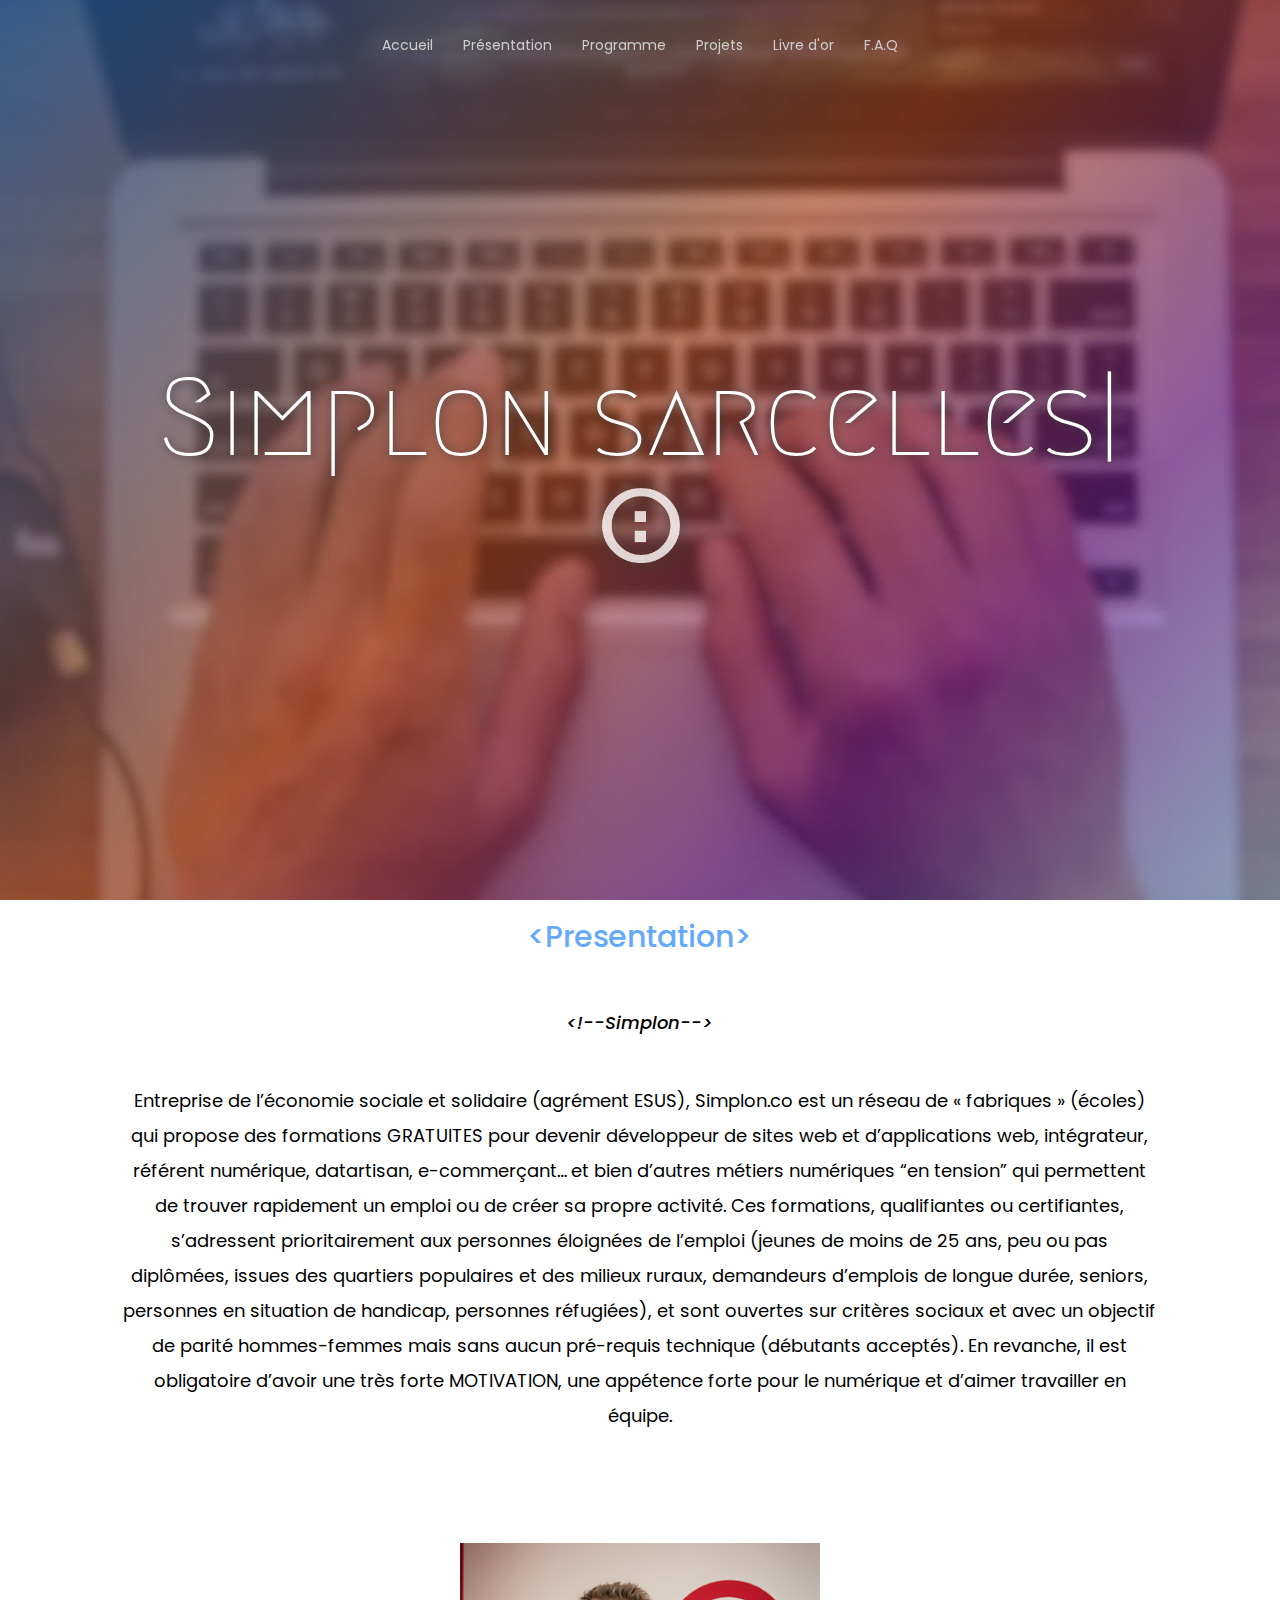
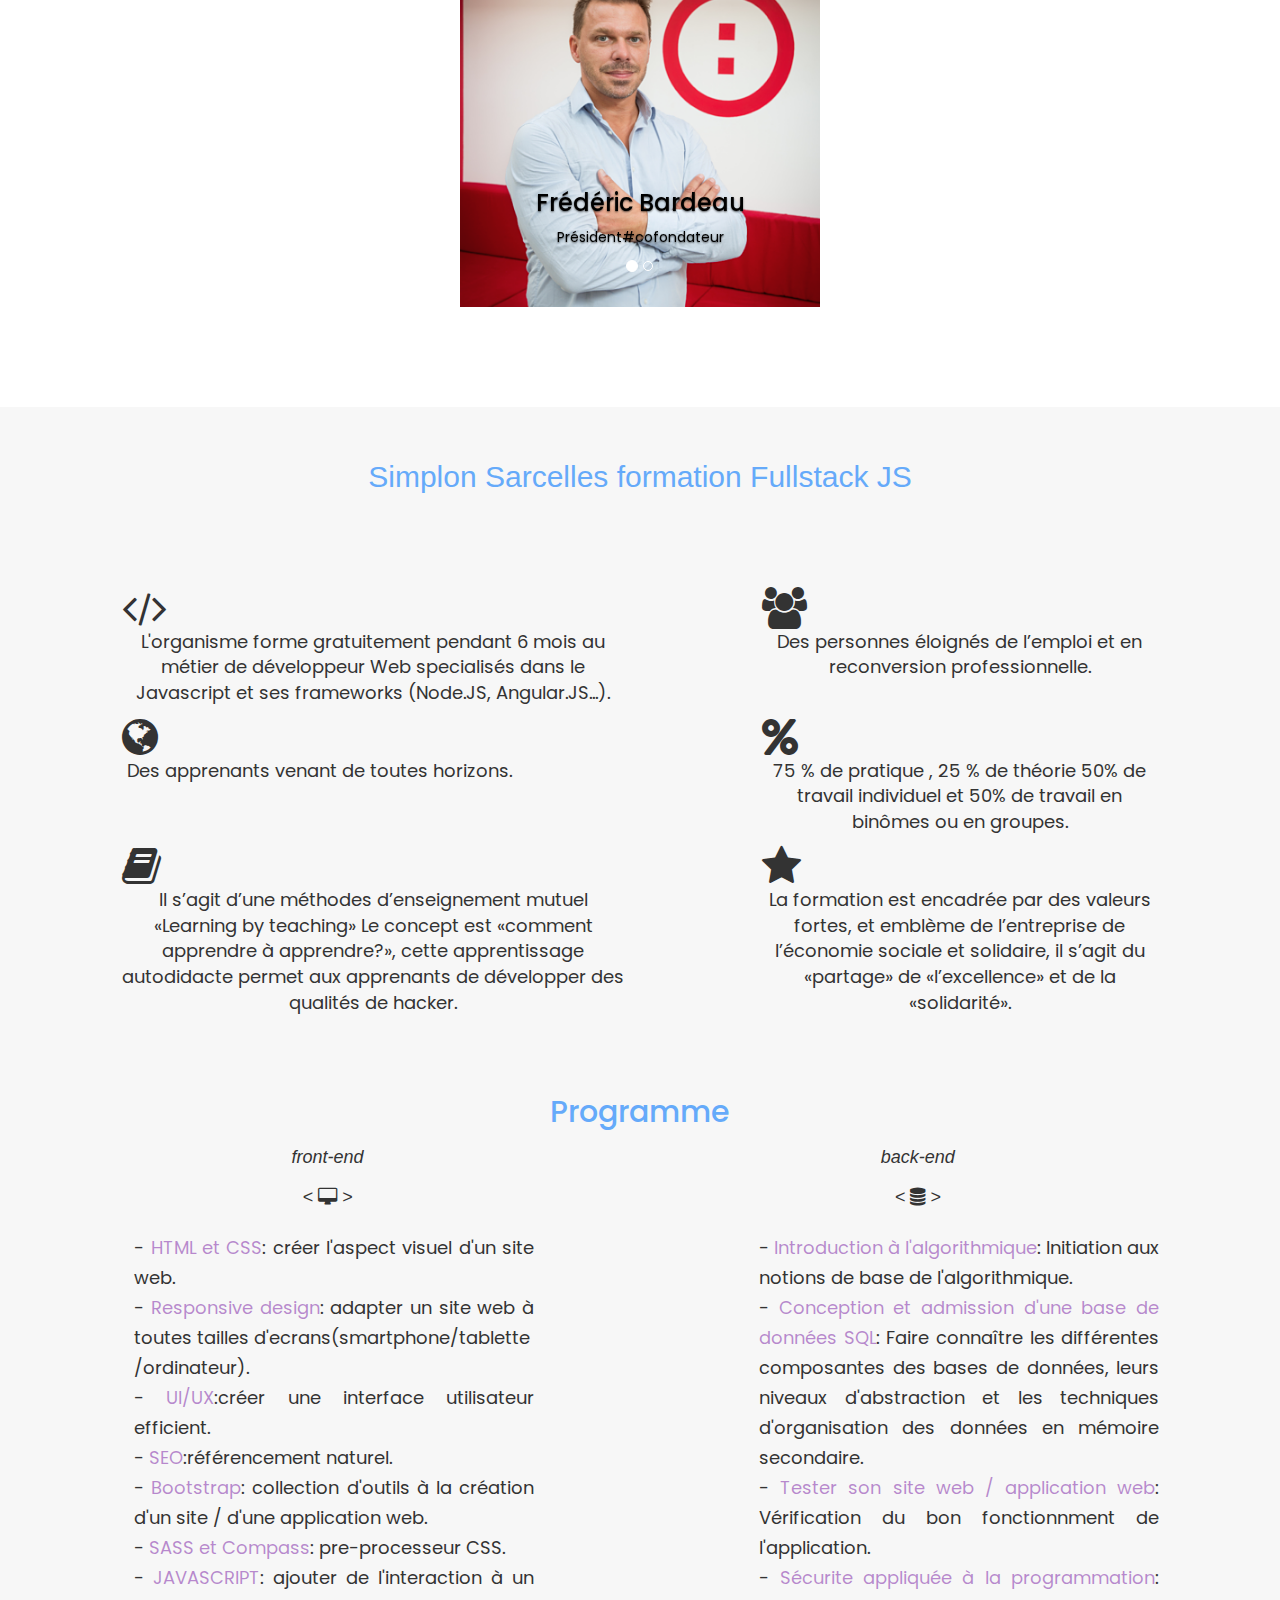
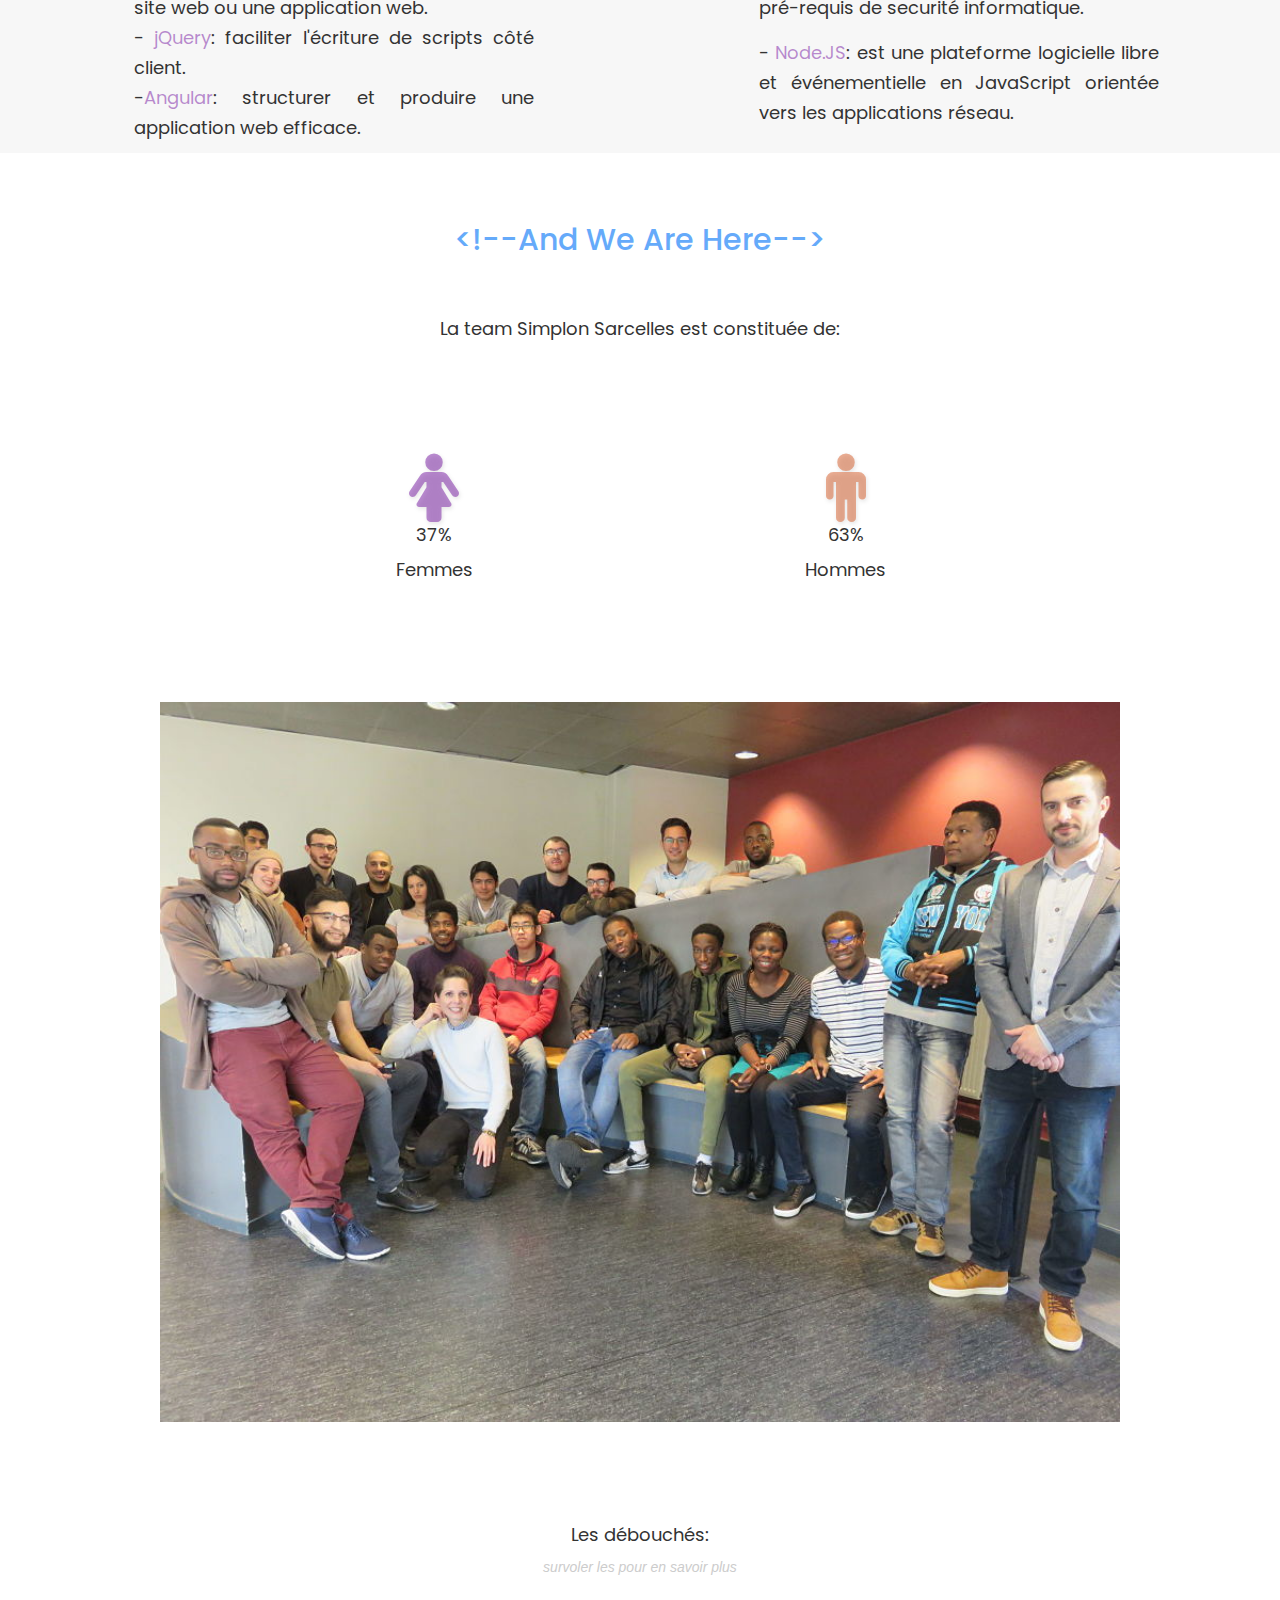
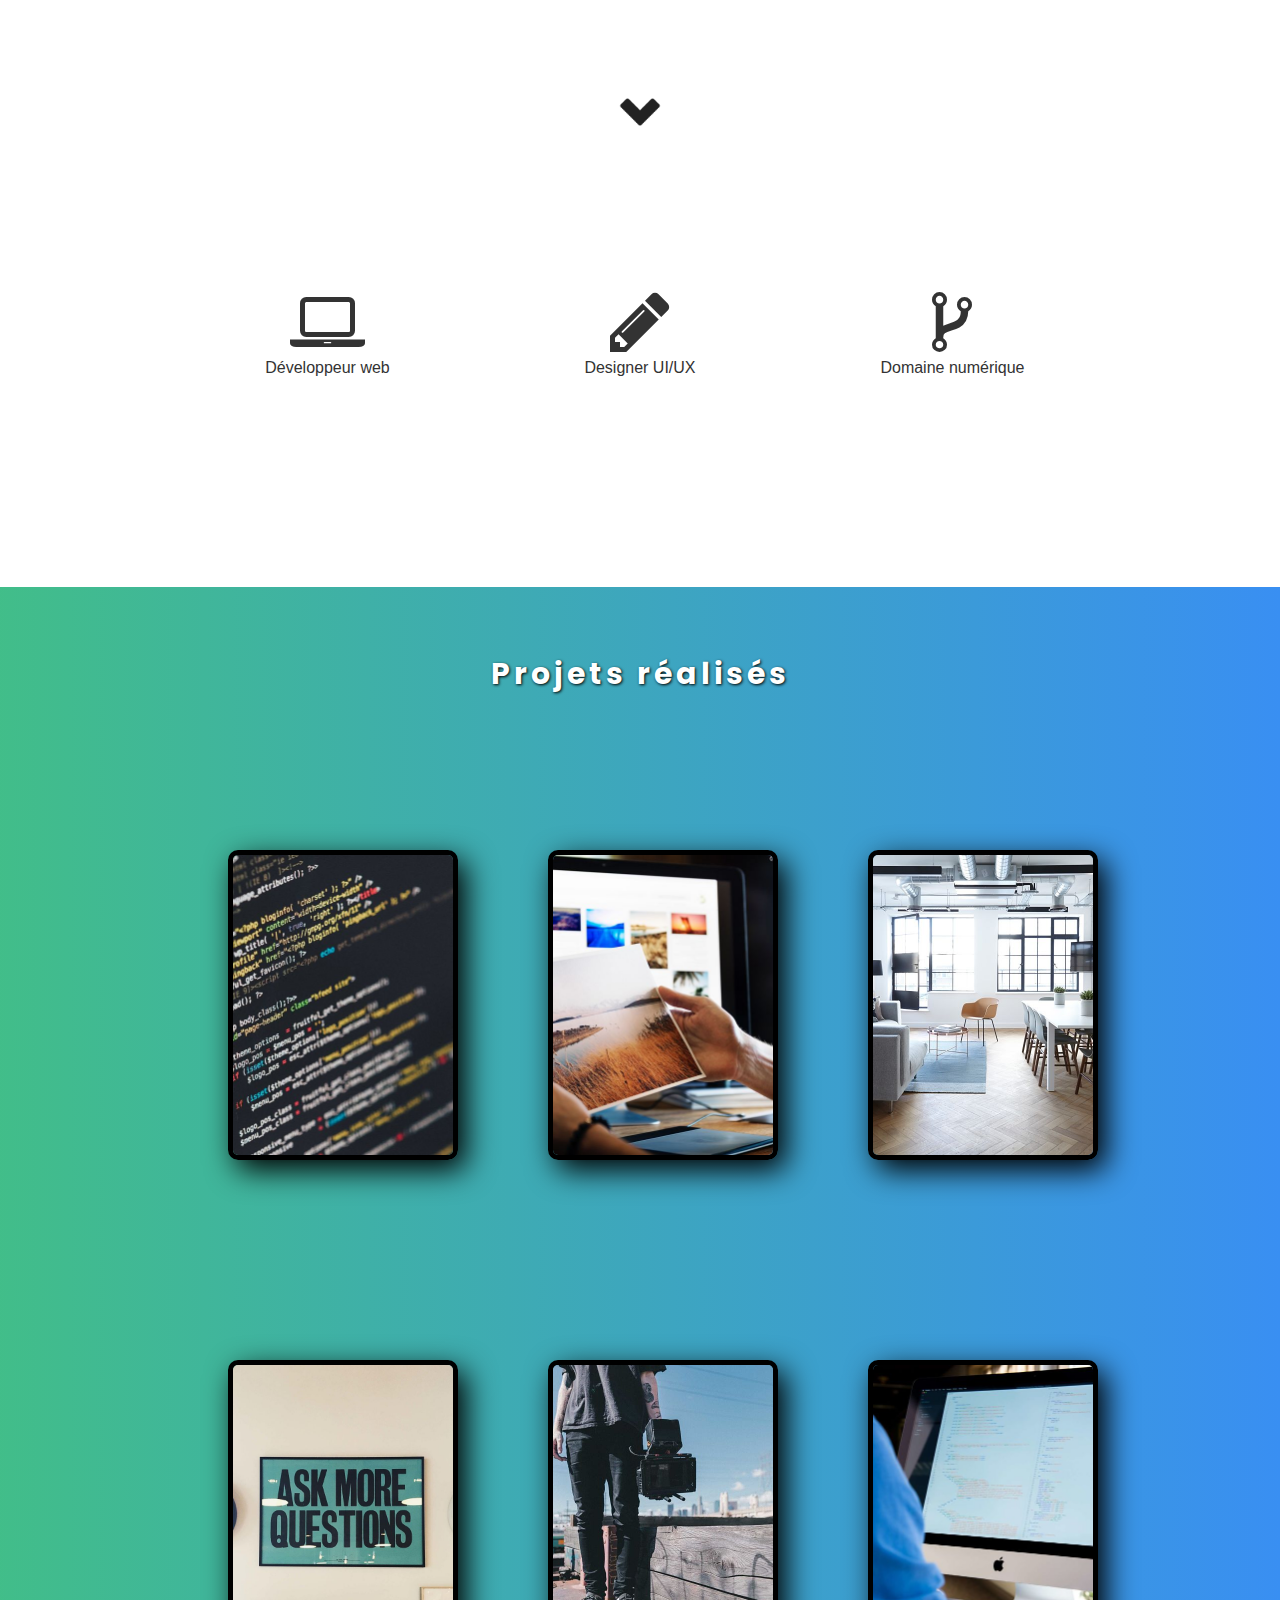
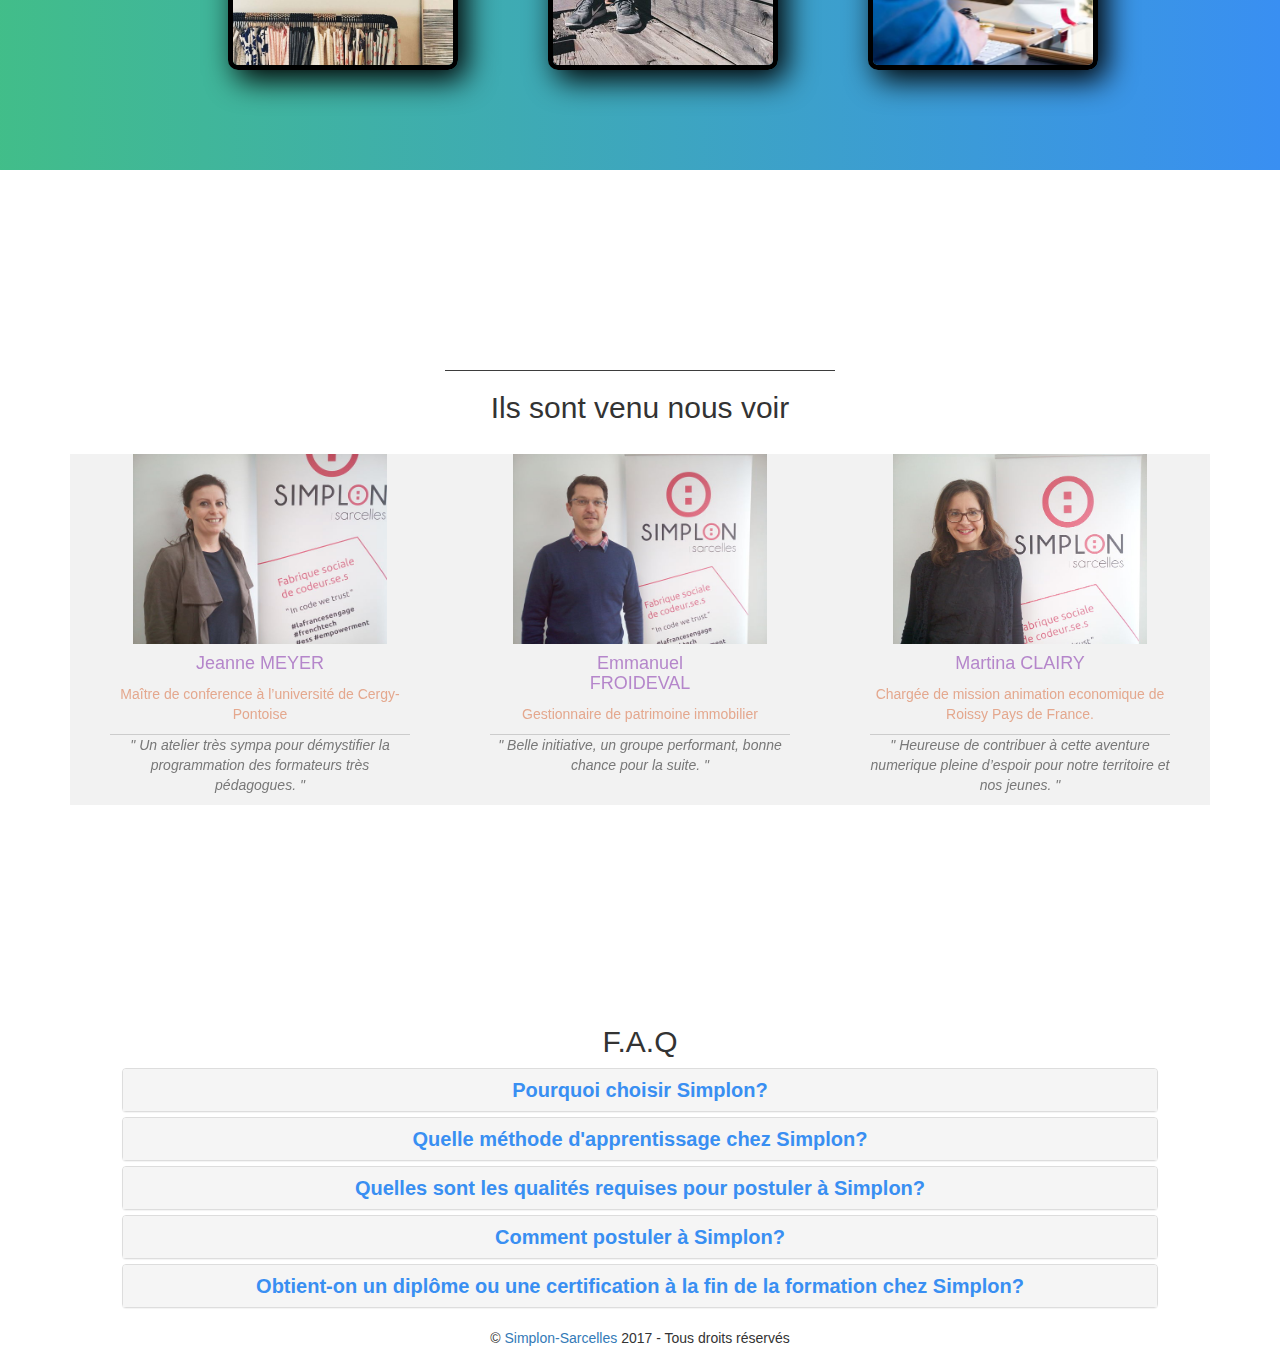
==== index.html @ 21f55d34 "modif navigation top a top-fixed + background effets" ====
<!DOCTYPE html>
<html>

<head>
    <meta charset="Utf-8">
    <meta name="twitter:dnt" content="on">
    <meta name="viewport" content="width=device-width, initial-scale=1">
    <script src="https://ajax.googleapis.com/ajax/libs/jquery/3.1.1/jquery.min.js"></script>
    <script src="https://maxcdn.bootstrapcdn.com/bootstrap/3.3.7/js/bootstrap.min.js"></script>
    <link rel="stylesheet" href="https://maxcdn.bootstrapcdn.com/bootstrap/3.3.7/css/bootstrap.min.css">
    <link href="https://maxcdn.bootstrapcdn.com/font-awesome/4.7.0/css/font-awesome.min.css" rel="stylesheet" integrity="sha384-wvfXpqpZZVQGK6TAh5PVlGOfQNHSoD2xbE+QkPxCAFlNEevoEH3Sl0sibVcOQVnN" crossorigin="anonymous">
    <link rel="stylesheet" type="text/css" href="style.css">
    <link rel="stylesheet" href="carousel.css">
    <link href="https://fonts.googleapis.com/css?family=Megrim" rel="stylesheet">
    <link href="https://fonts.googleapis.com/css?family=Poppins" rel="stylesheet">
    <title>Simplon Sarcelles</title>
    <script async src="//platform.twitter.com/widgets.js" charset="utf-8"></script>
    <link rel="icon" type="images/png" href="images/simplonlogo2.png">
</head>

<body>

    <!--/******** DEBUT HEADER DE PAGE ********/-->
    <header class="header" id="ancreaccueil">
        <div class="container-fluid">
            <!-- Debut de la  navbar -->

            <nav class="navbar navbar-inverse navbar-fixed-top navigation">
                <div class="container-fluid">
                    <div class="navbar-header">
                        <!-- responsive de la navbar-->
                        <button type="button" class="navbar-toggle" data-toggle="collapse" data-target="#myNavbar">
              <span class="icon-bar"></span>
              <span class="icon-bar"></span>
              <span class="icon-bar"></span>
            </button>

                        <!-- <a class="navbar-brand" href="#">Simplon Sarcelles</a> -->
                    </div>
                    <div class="collapse navbar-collapse" id="myNavbar">
                        <ul class="nav navbar-nav">
                            <li><a href="#ancreaccueil">Accueil</a></li>
                            <li><a href="#ancrepresentation">Présentation</a></li>
                            <li><a href="#ancreprogramme">Programme</a></li>
                            <li><a href="#ancreprojet">Projets</a></li>
                            <li><a href="#ancrelivredor">Livre d'or</a></li>
                            <li><a href="#ancrefaq">F.A.Q</a></li>
                        </ul>
                    </div>
                </div>
            </nav>



            <!-- Fin de la navbar -->
            <div class="row">
                <div class="col-lg-offset-0 col-lg-12 col-xs-offset-3 col-xs-6 titre">
                    <h1 class="element">Simplon s<span id="presenter">a</span>rcelles<span class="typed-cursor" id="curseur">|</span></h1>
                    <img src="images/simplonlogo.png" class="img-responsive">
                </div>
            </div>
        </div>
    </header>

    <div>
        <video autoplay loop poster="video/For_Wes.jpg" class="video">
            <source src="video/For_Wes.webm" type="video/webm">
            <source src="video/For_Wes.mp4" type="video/mp4">
        </video>
        <!--********fin div video********-->
    </div>

    <!--/******** FIN HEADER DE PAGE ********/-->



    <!-- ***** DEBUT SECTION PRESENTATION ***** -->
    <section id="ancrepresentation">
        <div class="container-fluid">
            <div class="row">
                <div class="col-lg-offset-1 col-lg-10 col-md-offset-3 col-sm-offset-1 col-sm-10 col-md-6 col-xs-offset-3 col-xs-6 presentation">
                    <h2>&lt;Presentation&gt;</h2>
                    <h4><em>&lt;!--Simplon--&gt;</em></h4>
                </div>
                <div class="col-lg-offset-1 col-lg-10 col-md-offset-1 col-md-10 col-sm-offset-1 col-sm-10 col-xs-offset-1 col-xs-10 presentation">
                    <p>
                        Entreprise de l’économie sociale et solidaire (agrément ESUS), Simplon.co est un réseau de « fabriques » (écoles) qui propose des formations GRATUITES pour devenir développeur de sites web et d’applications web, intégrateur, référent numérique, datartisan, e-commerçant… et bien d’autres métiers numériques “en tension” qui permettent de trouver rapidement un emploi ou de créer sa propre activité. Ces formations, qualifiantes ou certifiantes, s’adressent prioritairement aux personnes éloignées de l’emploi (jeunes de moins de 25 ans, peu ou pas diplômées, issues des quartiers populaires et des milieux ruraux, demandeurs d’emplois de longue durée, seniors, personnes en situation de handicap, personnes réfugiées), et sont ouvertes sur critères sociaux et avec un objectif de parité hommes-femmes mais sans aucun pré-requis technique (débutants acceptés). En revanche, il est obligatoire d’avoir une très forte MOTIVATION, une appétence forte pour le numérique et d’aimer travailler en équipe.
                    </p>
                </div>
            </div>
        </div>
    </section>
    <!-- FIN SECTION PRESENTATION -->


    <div class="espace"></div>
    <div class="espace"></div>

    <section>
        <div class="container">
            <div class="row">
                <div class="col-lg-offset-4 col-lg-4 col-md-offset-3 col-md-6 col-sm-offset-2 col-sm-8 col-xs-offset-2 col-xs-8 ">
                    <div id="myCarousel" class="carousel slide" data-ride="carousel">
                        <ol class="carousel-indicators">
                            <li data-target="#myCarousel" data-slide-to="0" class="active"></li>
                            <li data-target="#myCarousel" data-slide-to="1"></li>
                        </ol>
                        <div class="carousel-inner" role="listbox">
                            <div class="item active">
                                <img src="images/frederic.png" class="img-responsive">
                                <div class="carousel-caption">
                                    <h3 class="textfondateur" id="fred">Frédéric Bardeau</h3>
                                    <p class="textfondateur" id="fred">Président#cofondateur</p>
                                </div>
                            </div>
                            <div class="item">
                                <img src="images/erwan.png" class="img-responsive">

                                <div class="carousel-caption">
                                    <h3>Erwan Kezzar</h3>
                                    <p>#cofondateur</p>
                                </div>

                            </div>

                        </div>
                    </div>
                </div>
                <!-- FIN CAROUSSEL -->
            </div>
        </div>

    </section>

    <div class="espace"></div>
    <div class="espace"></div>

    <!-- DEBUT LES FORMATION - SIMPLONIENS -->
    <section id="ancreprogramme">
        <div class="container-fluid head-formation">
            <div class="row">
                <div class="col-lg-12">
                    <div class="row">
                        <div class="col-lg-offset-3 col-lg-6">
                            <h2 id="presenter">Simplon Sarcelles formation Fullstack JS</h2>
                        </div>
                    </div>
                    <div class="espace"></div>
                    <div class="row">
                        <div class="col-lg-offset-1 col-lg-5 col-sm-8 col-sm-offset-2  head-paragraphe first">
                            <div class=" icones-paragraphe">
                                <i class="fa fa-code fa-3x" aria-hidden="true"></i>
                            </div>
                            <p>L'organisme forme gratuitement pendant 6 mois au métier de développeur Web specialisés dans le Javascript et ses frameworks (Node.JS, Angular.JS...).</p>
                            <!-- fin premier point -->
                        </div>

                        <div class="col-lg-offset-1 col-lg-4 col-sm-offset-2 col-sm-8 head-paragraphe second">
                            <div class="icones-paragraphe ">
                                <i class="fa fa-users fa-3x" aria-hidden="true"></i>
                            </div>
                            <p>
                                <!-- debut deuxieme point -->
                                Des personnes éloignés de l’emploi et en reconversion professionnelle.
                                <!-- fin deuxieme point -->
                            </p>

                        </div>
                    </div>


                    <div class="row">
                        <div class="col-lg-offset-1 col-lg-4 col-sm-8 col-sm-offset-2 head-paragraphe first">
                            <div class="icones-paragraphe">
                                <i class="fa fa-globe fa-3x" aria-hidden="true"></i>
                            </div>
                            <p>
                                <!-- debut troisieme point -->Des apprenants venant de toutes horizons.
                                <!-- fin troisieme point -->
                            </p>
                        </div>
                        <div class="col-lg-offset-2 col-lg-4 col-sm-8 col-sm-offset-2 head-paragraphe second">
                            <div class="icones-paragraphe">
                                <i class="fa fa-percent fa-3x" aria-hidden="true"></i>
                            </div>
                            <p>
                                <!-- debut quatrieme point -->75 % de pratique , 25 % de théorie 50% de travail individuel et 50% de travail en binômes ou en groupes.
                                <!-- fin quatrieme point -->
                            </p>
                        </div>
                    </div>

                    <div class="row">
                        <div class="col-lg-offset-1 col-lg-5 col-sm-8 col-sm-offset-2 head-paragraphe first">
                            <div class="icones-paragraphe">
                                <i class="fa fa-book fa-3x" aria-hidden="true"></i>
                            </div>
                            <p>
                                <!-- debut cinquieme point -->Il s’agit d’une méthodes d’enseignement mutuel «Learning by teaching» Le concept est «comment apprendre à apprendre?», cette apprentissage autodidacte permet aux apprenants de développer des qualités de hacker.
                                <!-- fin cinquieme point -->
                            </p>
                        </div>
                        <div class="col-lg-offset-1 col-lg-4 col-sm-8 col-sm-offset-2 head-paragraphe second">
                            <div class="icones-paragraphe">
                                <i class="fa fa-star fa-3x" aria-hidden="true"></i>
                            </div>
                            <p>
                                <!-- debut sixieme -->
                                La formation est encadrée par des valeurs fortes, et emblème de l’entreprise de l’économie sociale et solidaire, il s’agit du «partage» de «l’excellence» et de la «solidarité».
                                <!-- fin sixieme -->
                            </p>
                            <div class="hidden-md espace"></div>
                        </div>
                    </div>
                </div>
            </div>

    </section>
    <!-- FIN LES FORMATION - SIMPLONIENS -->



    <section>
        <div class="container-fluid">
            <div class="row">
                <div class="col-lg-12 programme">
                    <h2>Programme</h2>
                    <!-- paragraphe1 programme -->
                    <div class="col-lg-offset-1 col-lg-4 anim-front">
                        <div class="row">
                            <div class="col-lg-offset-4 col-lg-4 col-sm-offset-2  col-sm-8 frontback">
                                <h4><em>front-end</em></h4>
                                <h4><em>&lt; <i class="fa fa-desktop" aria-hidden="true"></i>
                          &gt;</em></h4>
                            </div>
                        </div>
                        <p>
                            -<span>
                            HTML et CSS</span>: créer l'aspect visuel d'un site web.</br>- <span>Responsive design</span>: adapter un site web à toutes tailles d'ecrans(smartphone/tablette</br>/ordinateur).</br>
                            - <span>UI/UX</span>:créer une interface utilisateur efficient.

                            </br> - <span>SEO</span>:référencement naturel.
                            </br>- <span>Bootstrap</span>: collection d'outils à la création d'un site / d'une application web.
                            </br> - <span>SASS et Compass</span>: pre-processeur CSS.
                            </br>- <span>JAVASCRIPT</span>: ajouter de l'interaction à un site web ou une application web.
                            </br>- <span>jQuery</span>: faciliter l'écriture de scripts côté client.
                            </br>-<span>Angular</span>: structurer et produire une application web efficace.
                        </p>
                    </div>
                    <!-- paragraphe2 programme -->
                    <div class="col-lg-offset-2 col-lg-2 anim-front2">
                        <div class="row">
                            <div class="col-lg-offset-6 col-lg-8 col-sm-offset-2  col-sm-8 frontback">
                                <h4><em>back-end</em></h4>
                                <h4><em>&lt; <i class="fa fa-database" aria-hidden="true"></i>
                  &gt;</em></h4>
                            </div>
                        </div>
                        <p>
                            - <span>Introduction à l'algorithmique</span>: Initiation aux notions de base de l'algorithmique.
                            </br> - <span>Conception et admission d'une base de données SQL</span>: Faire connaître les différentes composantes des bases de données, leurs niveaux d'abstraction et les techniques d'organisation des données en mémoire secondaire.
                            </br>- <span>Tester son site web / application web</span>: Vérification du bon fonctionnment de l'application.

                            </br>- <span>Sécurite appliquée à la programmation</span>: pré-requis de securité informatique.
                        </p>
                        <!--paragraphe3 programme  -->

                        <p>
                            - <span>Node.JS</span>: est une plateforme logicielle libre et événementielle en JavaScript orientée vers les applications réseau.</p>
                    </div>
                </div>
            </div>
        </div>
    </section>



    <section>
        <div class="container-fluid head-simplonniens">
            <div class="row">
                <div class="espace"></div>
                <h2>&lt;!--And We Are Here--&gt;</h2>
                <div class="espace"></div>

                <p>La team Simplon Sarcelles est constituée de:
                </p>
                <div class="espace"></div>
                <div class="espace"></div>

                <div class="col-lg-offset-2 col-lg-8 col-md-offset-2 col-md-8 hommesfemmes">
                    <div class="col-lg-offset-0 col-lg-2 col-md-offset-0 col-md-6 col-sm-offset-0 col-sm-3 femmes">
                        <i class="fa fa-female fa-5x" aria-hidden="true"></i>
                        <p>37%</p>
                        <p>Femmes</p>
                    </div>
                    <div class="col-lg-offset-4 col-lg-2 col-md-offset-4 col-md-8 col-sm-offset-0 col-sm-3 hommes">
                        <i class="fa fa-male fa-5x" aria-hidden="true"></i>

                        <p>63%</p>
                        <p>Hommes</p>
                    </div>
                </div>


                <div class="espace"></div>
                <div class="espace"></div>
                <div class="espace"></div>
                <div class="espace"></div>
                <div class="espace"></div>

                <div class=" col-lg-offset-1 col-lg-10 groupe">
                    <a href="images/groupe.jpg" target="_blank" title="promo Simplon-Sarcelles 1"><img src="images/groupe.jpg" class="img-responsive"></a>
                </div>
            </div>
        </div>
        <!-- fin simplon apprenant -->





        <div class="espace"></div>
        <div class="espace"></div>

        <p id="debouche">Les débouchés:
        </p>
        <p id="plus"><em>survoler les pour en savoir plus</em></p>
        <div class="espace"></div>
        <div class="espace"></div>

        <div class="col-lg-offset-5 col-lg-2 flechette">
            <img src="images/arrow.png" alt="">
        </div>

        <div class="espace"></div>
        <div class="espace"></div>
        <div class="espace"></div>
        <div class="espace"></div>


        <div class="col-lg-offset-0 col-lg-12 col-md-offset-2 col-md-10 col-sm-offset-2 col-sm-8 icons-debouche">
            <div class="col-lg-offset-2 col-lg-2 col-sm-offset-0 col-sm-3  min-icons">
                <a href="https://www.google.fr/#q=qu%27est+ce+qu%27un+d%C3%A9veloppeur+web&*"><i class="fa fa-laptop icons1 fa-5x" aria-hidden="true"></i></a>
                <p>Développeur web</p>
                <p class="infos infos1">Le développeur web développe des interfaces web adaptées pour son client. Il peut s'agir de sites Intranet, Internet, d'applications web ou d'outils en ligne.</p>
            </div>
            <div class="col-lg-offset-1 col-lg-2 col-md-offset-0 col-md-3 col-sm-offset-1 col-sm-3  min-icons">
                <a href="https://www.google.fr/#q=qu%27est+ce+qu%27un+designer+ui+ux&*"><i class="fa fa-pencil icons2 fa-5x" aria-hidden="true" ></i></a>
                <p>Designer UI/UX</p>
                <p class="infos infos2">Les designer UI/UX interviennent sur l'ergonomie du site web ou de l'application web, ils les rendent plus utiles, plus accessible, simple d'utilisation tout en ayant un beau rendu visuel.</p>
            </div>
            <div class="col-lg-offset-1 col-lg-2 col-md-offset-0 col-md-3 col-sm-offset-1 col-sm-3  min-icons">
                <a href="https://www.google.fr/#q=les+m%C3%A9tier+du+numerique+digital&*"><i class="fa fa-code-fork icons3 fa-5x" aria-hidden="true"></i></a>
                <p>Domaine numérique</p>
                <p class="infos infos3">Chef de projet digital, Webmaketing, Développeur Full Stack JS, Data miner, Community manager, Développeur d'applications mobiles, Développeur de nouvelles technologies(objets connectés)...et bien d'autres</p>
            </div>
        </div>
    </section>

    <div class="espace"></div>
    <div class="espace"></div>
    <div class="espace"></div>
    <div class="espace"></div>
    <div class="espace"></div>
    <div class="espace"></div>


    <!-- ********** debut section projet réalisés ********** -->
    <section id="ancreprojet">
        <div class="container-fluid">
            <div class="row">
                <div class="col-lg-12 degrade">
                    <div class="row">
                        <div class=" col-lg-12 col-md-12 col-xs-offset-0 col-xs-12 titre_projet_realises">
                            <div class="espace"></div>
                            <h2><a>Projets réalisés</a></h2>
                        </div>
                    </div>
                    <!-- ********** espace entre titre et liens images ********** -->
                    <div class="espace"></div>
                    <div class="espace"></div>
                    <div class="espace"></div>
                    <!-- ********** fin espace entre titre et liens images ********** -->
                    <div class="row">
                        <div class="col-lg-offset-2 col-lg-2 col-md-offset-0 col-md-3 col-sm-offset-4 col-sm-4 col-xs-offset-2 col-xs-8 liens_images">
                            <a href="#">
                                <img src="images/coding.jpg" alt="" height="310px;" width="230px;" />
                                <div class="overlay">
                                    <div class="text">Site paypal</div>
                                </div>
                                <div class="images-hover">
                                    <img src="images/coding.jpg">
                                </div>
                            </a>
                        </div>

                        <div class="col-xs-0 visible-xs col-sm-0 visible-sm espace"></div>
                        <div class="col-xs-0 visible-xs col-sm-0 visible-sm espace"></div>
                        <div class="col-xs-0 visible-xs col-sm-0 visible-sm espace"></div>
                        <div class="col-xs-0 visible-xs col-sm-0 visible-sm espace"></div>
                        <div class="col-xs-0 visible-xs col-sm-0 visible-sm espace"></div>
                        <div class="col-xs-0 visible-xs col-sm-0 visible-sm espace"></div>
                        <div class="col-xs-0 visible-xs col-sm-0 visible-sm espace"></div>

                        <div class="col-lg-offset-1 col-lg-2  col-md-offset-1 col-md-3 col-sm-offset-4 col-sm-4 col-xs-offset-2 col-xs-8 liens_images">
                            <a href="#"><img src="images/pixeldesign.jpg" alt="" height="310px;" width="230px;" />
                                <div class="overlay">
                                    <div class="text">e-commerce</div>
                                </div>
                            </a>
                        </div>

                        <div class="col-xs-0 visible-xs col-sm-0 visible-sm espace"></div>
                        <div class="col-xs-0 visible-xs col-sm-0 visible-sm espace"></div>
                        <div class="col-xs-0 visible-xs col-sm-0 visible-sm espace"></div>
                        <div class="col-xs-0 visible-xs col-sm-0 visible-sm espace"></div>
                        <div class="col-xs-0 visible-xs col-sm-0 visible-sm espace"></div>
                        <div class="col-xs-0 visible-xs col-sm-0 visible-sm espace"></div>
                        <div class="col-xs-0 visible-xs col-sm-0 visible-sm espace"></div>

                        <div class="col-lg-offset-1 col-lg-2  col-md-offset-1 col-md-3 col-sm-offset-4 col-sm-4 col-xs-8 col-xs-offset-2 liens_images">
                            <a href="#"><img src="images/house.jpg" alt="" height="310px;" width="230px;" />
                                <div class="overlay">
                                    <div class="text">House</div>
                                </div>
                            </a>
                        </div>
                        <!-- </div> -->
                    </div>
                    <!-- ********** debut espace entre liens images et liens images ********** -->
                    <div class="espace"></div>
                    <div class="espace"></div>
                    <div class="espace"></div>
                    <div class="espace"></div>
                    <!-- ********** fin espace entre liens images et liens images ********** -->
                    <div class="row">
                        <div class="col-lg-offset-2 col-lg-2 col-md-offset-1 col-md-3 col-sm-offset-4 col-sm-4 col-xs-offset-2 col-xs-8 liens_images">
                            <a href="#">
                                <img src="images/asq.jpg" alt="" height="310px;" width="230px;" />
                                <div class="overlay">
                                    <div class="text">Art design</div>
                                </div>
                            </a>
                        </div>

                        <div class="col-xs-0 visible-xs col-sm-0 visible-sm espace"></div>
                        <div class="col-xs-0 visible-xs col-sm-0 visible-sm espace"></div>
                        <div class="col-xs-0 visible-xs col-sm-0 visible-sm espace"></div>
                        <div class="col-xs-0 visible-xs col-sm-0 visible-sm espace"></div>
                        <div class="col-xs-0 visible-xs col-sm-0 visible-sm espace"></div>
                        <div class="col-xs-0 visible-xs col-sm-0 visible-sm espace"></div>
                        <div class="col-xs-0 visible-xs col-sm-0 visible-sm espace"></div>

                        <div class="col-lg-offset-1 col-lg-2  col-md-offset-1 col-md-3 col-sm-offset-4 col-sm-4 col-xs-offset-2 col-xs-8 liens_images">
                            <a href="#"><img src="images/camera.jpg" alt="" height="310px;" width="230px;" />
                                <div class="overlay">
                                    <div class="text">centrale</div>
                                </div>
                            </a>
                        </div>

                        <div class="col-xs-0 visible-xs col-sm-0 visible-sm espace"></div>
                        <div class="col-xs-0 visible-xs col-sm-0 visible-sm espace"></div>
                        <div class="col-xs-0 visible-xs col-sm-0 visible-sm espace"></div>
                        <div class="col-xs-0 visible-xs col-sm-0 visible-sm espace"></div>
                        <div class="col-xs-0 visible-xs col-sm-0 visible-sm espace"></div>
                        <div class="col-xs-0 visible-xs col-sm-0 visible-sm espace"></div>
                        <div class="col-xs-0 visible-xs col-sm-0 visible-sm espace"></div>

                        <div class="col-lg-offset-1 col-lg-2  col-md-offset-1 col-md-3 col-sm-offset-4 col-sm-4 col-xs-8 col-xs-offset-2 liens_images">
                            <a href="#"><img src="images/coder.jpg" alt="" height="310px;" width="230px;" />
                                <div class="overlay">
                                    <div class="text">Coder</div>
                                </div>
                            </a>
                        </div>
                        <!-- </div> -->
                    </div>
                    <!-- ********** debut espace entre liens images et bas ********** -->
                    <div class="espace"></div>
                    <div class="espace"></div>
                    <!-- ********** debut espace entre liens images et bas ********** -->
                </div>
            </div>
        </div>
    </section>
    <!-- ********** fin section projet réalisés ********** -->
    <div class="espace"></div>
    <div class="espace"></div>
    <div class="espace" id="ancrelivredor"></div>
    <div class="espace"></div>

    <section>
        <div class="container">
            <div class="row">
                <div class="col-lg-offset-4 col-lg-4  titrelivre">
                    <h2>Ils sont venu nous voir</h2>
                </div>
            </div>
        </div>
    </section>
    <!-- HEADER CONTAINER TEMOIGNAGE -->

    <section>
        <div class="container">
            <br>
            <div id="myCarousel" class="carousel slide" data-ride="carousel">
                <!-- Indicators -->
                <div class="carousel-inner temoignage" role="listbox">
                    <div class="item active">
                        <div class="row">
                            <div class="col-xs-12">
                                <div class="col-lg-offset-1 col-lg-2 col-md-4 col-sm-4  photos">
                                    <img src="images/photo1.jpg">
                                    <h4>Jeanne MEYER</h4>
                                    <p id="fonction">Maître de conference à l’université de Cergy-Pontoise</p>
                                    <em><p id="parasoc">" Un atelier très sympa pour démystifier la programmation des formateurs très pédagogues. "</p></em>
                                </div>
                                <div class="col-lg-offset-2 col-lg-2 col-md-4 col-sm-4 photos">
                                    <img src="images/photo2.jpg">
                                    <h4>Emmanuel FROIDEVAL</h4>
                                    <p id="fonction">Gestionnaire de patrimoine immobilier</p>
                                    <em><p id="parasoc">" Belle initiative, un groupe performant, bonne chance pour la suite. "</p></em>
                                </div>
                                <div class="col-lg-offset-2 col-lg-2 col-md-4 col-sm-4 photos">
                                    <img src="images/photo3.jpg">
                                    <h4>Martina CLAIRY</h4>
                                    <p id="fonction">Chargée de mission animation economique de Roissy Pays de France.
                                    </p>
                                    <em><p id="parasoc">" Heureuse de contribuer à cette aventure numerique  pleine d’espoir pour notre territoire et nos jeunes. "
</p></em>
                                </div>
                            </div>
                        </div>
                    </div>

                    <div class="item">
                        <div class="row">
                            <div class="col-lg-offset-1 col-lg-2 col-md-4 col-sm-4 photos">
                                <img src="images/photo4.jpg">
                                <h4>Driss BZIOUAT</h4>
                                <p id="fonction"></p>
                                <em><p id="parasoc">" Merci beaucoup pour le sens de l’accueil et de la pédagogie de l’ensemble du groupe. "</p></em>
                            </div>

                            <div class="col-lg-offset-2 col-lg-2 col-md-4 col-sm-4 photos">
                                <img src="images/avatars/avatar1.png">
                                <h4>Emmanuel LOUISY-GABRIEL</h4>
                                <p id="fonction">Développeur Web Freelance</p>
                                <em><p id="parasoc">" L'accueil est chalereux et les simploniens sont l'incarnation d'une jeunesse comme on l'aime, créatifs, motivés, debrouillards, et travailleurs. Simplon Sarcelles <i class="fa fa-heart fa-1x" aria-hidden="true"></i>
 "</p>
</em>
                            </div>
                        </div>
                    </div>
                </div>
            </div>
        </div>
    </section>
    <!-- HEADER CONTAINER TEMOIGNAGE -->

    <div class="espace"></div>
    <div class="espace"></div>
    <div class="espace"></div>
    <div class="espace"></div>



    <div class="footer" id="ancrefaq">
        <!-- DEBUT DE LA FAQ -->
        <div class="container-fluid FAQHEAD">
            <div class="row">
                <div class="col-md-offset-1 col-md-10">
                    <h2>F.A.Q</h2>
                    <div class="panel-group" id="accordion">
                        <div class="panel panel-default">
                            <div class="panel-heading">
                                <!-- Debut Q1 -->
                                <h4 class="panel-title">
                                    <a data-toggle="collapse" data-parent="#accordion" href="#collapse1">Pourquoi choisir Simplon?</a>
                                </h4>
                            </div>
                            <div id="collapse1" class="panel-collapse collapse">
                                <div class="panel-body">
                                    <p>Simplon c'est une formation gratuite, rapide et complète pour apprendre les bases de la programmation.</p>
                                </div>
                            </div>
                        </div>
                        <!-- Fin Q1 -->
                        <!-- Debut Q2 -->
                        <div class="panel panel-default">
                            <div class="panel-heading">
                                <h4 class="panel-title">
                                    <a data-toggle="collapse" data-parent="#accordion" href="#collapse2">Quelle méthode d'apprentissage chez Simplon?</a>
                                </h4>
                            </div>
                            <div id="collapse2" class="panel-collapse collapse">
                                <div class="panel-body">
                                    <p>Simplon c'est 25% de théorie et 75% de pratique, beaucoup d'autonomie et aussi le Learn by teaching c'est à dire apprendre en enseignant aux autres.</p>
                                </div>
                            </div>
                        </div>
                        <!-- Fin Q2 -->
                        <!-- Debut Q3 -->
                        <div class="panel panel-default">
                            <div class="panel-heading">
                                <h4 class="panel-title">
                                    <a data-toggle="collapse" data-parent="#accordion" href="#collapse3">Quelles sont les qualités requises pour postuler à Simplon?</a>
                                </h4>
                            </div>
                            <div id="collapse3" class="panel-collapse collapse">
                                <div class="panel-body">
                                    <p>Pour postuler il faut être motivé, autonome, aimer travailler en équipe et être passionné pour la programmation.</p>
                                </div>
                            </div>
                        </div>
                        <!-- Fin Q3 -->
                        <!-- Debut Q4 -->
                        <div class="panel panel-default">
                            <div class="panel-heading">
                                <h4 class="panel-title">
                                    <a data-toggle="collapse" data-parent="#accordion" href="#collapse4">Comment postuler à Simplon?</a>
                                </h4>
                            </div>
                            <div id="collapse4" class="panel-collapse collapse">
                                <div class="panel-body">
                                    <p> Inscrivez-vous pour recevoir les informations sur les prochaines ouvertures de formations.
                                        <br>Vous pouvez trouver toutes ces informations sur la page <a href="http://simplon.co/je-candidate/">Je candidate.</a></p>
                                </div>
                            </div>
                        </div>
                        <!-- Fin Q4 -->
                        <!-- Debut Q5 -->
                        <div class="panel panel-default">
                            <div class="panel-heading">
                                <h4 class="panel-title">
                                    <a data-toggle="collapse" data-parent="#accordion" href="#collapse5">Obtient-on un diplôme ou une certification à la fin de la formation chez Simplon?</a>
                                </h4>
                            </div>
                            <div id="collapse5" class="panel-collapse collapse">
                                <div class="panel-body">
                                    <p> A ce jour il s'agit uniquement de formations qualifiantes.</p>
                                </div>
                            </div>
                        </div>
                        <!-- Fin Q5 -->
                    </div>
                </div>
            </div>
        </div>
        <!-- FIN DE LA FAQ -->

        <!-- FOOTER -->
        <div class="container-fluid">
            <div class="row">
                <div class="col-md-12 copyright">
                    <p>&copy <a href="index.html">Simplon-Sarcelles</a> 2017 - Tous droits réservés</p>
                </div>
            </div>
        </div>
        <!-- FOOTER -->
    </div>
    <script type="text/javascript" src="effets.js">


    </script>
</body>
---- style.css ----
/* UTILITE*/

.espace {
    height: 50px;
    width: 100%;
}
.carousel-inner>.item>img,
.carousel-inner>.item>a>img {
    width: 100%;
    margin: auto;
}

/* UTILITE*/


/******** DEBUT HEADER DE PAGE ********/


/* SECTION DE LA VIDEO HOME PAGE */

.video {
    position: absolute;
    top: 0;
    left: 0;
    width: 100%;
    height: 100%;
    z-index: -3;
    object-fit: cover;
}

/* SECTION DE LA VIDEO HOME PAGE */


/* HEADER FILTRE VERT */

.header {
    height: 100vh;
    min-width: auto;
    background: rgb(30, 87, 153);
    background: -moz-linear-gradient(-45deg, rgba(30, 87, 153, 0.8) 0%, rgba(215, 114, 41, 0.5) 47%, rgba(119, 25, 163, 0.5) 75%, rgba(125, 185, 232, 0.5) 100%);
    background: -webkit-linear-gradient(-45deg, rgba(30, 87, 153, 0.8) 0%, rgba(41, 137, 215, 0.5) 47%, rgba(119, 25, 163, 0.5) 75%, rgba(232, 157, 125, 0.5) 100%);
    background: linear-gradient(135deg, rgba(30, 87, 153, 0.8) 0%, rgba(215, 93, 41, 0.5) 47%, rgba(119, 25, 163, 0.5) 75%, rgba(125, 185, 232, 0.5) 100%);
    filter: progid: DXImageTransform.Microsoft.gradient( startColorstr='#1e5799', endColorstr='#7db9e8', GradientType=1);
    font-family: 'Poppins', sans-serif;
}

/* HEADER FILTRE VERT */


/* EMPLACEMENT TITRE */

.titre {
    display: flex;
    flex-direction: column;
    justify-content: center;
    align-items: center;
    height: 100vh;
}

/* EMPLACEMENT TITRE */


/* TITRE HEADER FILTRE VERT */

.titre h1 {
    font-size: 110px;
    text-align: center;
    color: #fff;
    font-family: 'Megrim', cursive;
    text-shadow: 1px 1px 10px #3D3D3D;
}

/* TITRE HEADER FILTRE VERT */


/* IMAGE HEADER FILTRE VERT */

.titre img {
    height: 75px;
    width: 80px;
    opacity: .8;
    filter: drop-shadow(1px 1px 10px #3D3D3D);
}

/* IMAGE HEADER FILTRE VERT */


/* ONGLET SIMPLONNIENS MENU */

.navbar {
    margin-left: -15px;
    margin-right: -15px;
    background-color: transparent;
    border-color: transparent;
}
.navbar-inverse .navbar-nav>li>a {
    color: #ccc;
}
.navigation {
    display: flex;
    justify-content: center;
    height: 100px;
    transition-duration: 0.3s;
}
.navigation li {
    margin: 20px 0 0 0;
}
.fadeout {
    background-color: 	rgba(0, 0, 0,0.8);
    height: 70px;
    
    transition-duration: 0.3s;
    transform: translateY(-20px);
}

/* ONGLET SIMPLONNIENS MENU */


/*CURSEUR CLIGNOTANT*/

.typed-cursor {
    opacity: 1;
    -webkit-animation: blink 0.7s infinite;
    -moz-animation: blink 0.7s infinite;
    animation: blink 0.7s infinite;
}
@keyframes blink {
    0% {
        opacity: 1;
    }
    50% {
        opacity: 0;
    }
    100% {
        opacity: 1;
    }
}
@-webkit-keyframes blink {
    0% {
        opacity: 1;
    }
    50% {
        opacity: 0;
    }
    100% {
        opacity: 1;
    }
}
@-moz-keyframes blink {
    0% {
        opacity: 1;
    }
    50% {
        opacity: 0;
    }
    100% {
        opacity: 1;
    }
}

/*CURSEUR CLIGNOTANT*/


/******** FIN HEADER DE PAGE ********/


/****** HEADER FORMA-SIMPLON ******/

.presentation {
    color: rgba(101, 170, 250, 1);
    font-family: 'Poppins', sans-serif;
    display: flex;
    flex-direction: column;
    align-items: center;
}
.presentation h4 {
    line-height: 100px;
    font-family: 'Poppins', sans-serif;
    color: black;
}
.presentation p {
    font-family: 'Poppins', sans-serif;
    font-size: 18px;
    line-height: 35px;
    color: black;
}
.textfondateur {
    font-family: 'Poppins', sans-serif;
}
#fred {
    color: black;
}

/****** HEADER FORMA-SIMPLON ******/

.head-formation {
    background-color: rgb(247, 247, 247);
}
.first i,
.first p {
    animation: fadein 2s;
}
.second i,
.second p {
    animation: fadein2 2s;
}
.head-formation h2 {
    color: rgba(101, 170, 250, 1);
    text-align: center;
    line-height: 100px;
}
.head-formation p {
    font-family: 'Poppins', sans-serif;
    font-size: 18px;
}
@keyframes fadein {
    from {
        opacity: 0;
        transform: translateY(-220px);
    }
    to {
        opacity: 1;
        transform: translateX(0px);
    }
}
@keyframes fadein2 {
    from {
        opacity: 0;
        transform: translateY(220px);
    }
    to {
        opacity: 1;
        transform: translateX(0px);
    }
}

/****** HEADER FORMA-SIMPLON ******/


/*PROGRAMME*/

.programme {
    background-color: rgb(247, 247, 247);
}
.programme h2 {
    text-align: center;
    color: rgba(101, 170, 250, 1);
    font-family: 'Poppins', sans-serif;
}
.programme h4 {}
.programme p {
    text-align: justify;
    line-height: 30px;
    min-width: 400px;
    margin: 15px 0 10px 0;
    font-size: 18px;
    font-family: 'Poppins', sans-serif;
}
.programme span {
    color: rgba(119, 25, 163, 0.5);
}
.programme span:hover {
    color: rgba(215, 93, 41, 0.5);
}

/*PROGRAMME*/

.frontback {
    display: flex;
    text-align: center;
    justify-content: center;
    flex-direction: column;
    align-items: center;
}
.anim-front {
    animation: anim-front 2s;
}
.anim-front2 {
    animation: anim-front2 2s;
}
@keyframes anim-front {
    from {
        opacity: 0;
        transform: translateX(-50px);
    }
    to {
        opacity: 1;
        transform: translateX(0px);
    }
}
@keyframes anim-front2 {
    from {
        opacity: 0;
        transform: translateX(50px);
    }
    to {
        opacity: 1;
        transform: translateX(0px);
    }
}

/****** HEADER SIMPLONIENS ******/

.head-simplonniens h2 {
    text-align: center;
    color: rgba(101, 170, 250, 1);
    font-family: 'Poppins', sans-serif;
}
.head-simplonniens p {
    text-align: center;
    font-size: 18px;
    font-family: 'Poppins', sans-serif;
}
.groupe {
    display: flex;
    justify-content: center;
}
.groupe img {
    background-size: cover;
    cursor: zoom-in;
    height: 80vh;
    transition-duration: 0.1s;
}
#debouche {
    text-align: center;
    font-family: 'Poppins', sans-serif;
    font-size: 18px;
}
#plus {
    color: #ccc;
}
.hommesfemmes {
    display: flex;
    justify-content: center;
}
.femmes i {
    color: rgba(119, 25, 163, 0.5);
    filter: drop-shadow(1px 2px 2px #ccc);
}
.hommes i {
    color: rgba(215, 93, 41, 0.5);
    filter: drop-shadow(1px 2px 2px #ccc);
}
.femmes {
    text-align: center;
}
.hommes {
    text-align: center;
}
.flechette {
    text-align: center;
}
.flechette img {
    height: 50px;
    animation: fleche 0.7s ease infinite;
}
@keyframes fleche {
    0% {
        transform: translateY(0px);
    }
    50% {
        transform: translateY(10px);
    }
    100% {
        transform: translateY(0px);
    }
}
.icons-debouche p {
    font-size: 16px;
}
.icons-debouche i {
    display: flex;
    justify-content: center;
    color: #333333;
}
.icons-debouche i:hover {
    color: rgba(101, 170, 250, 1);
}
.icons-debouche a:hover {
    text-decoration: none;
}
.min-icons {
    display: flex;
    justify-content: center;
    flex-direction: column;
    align-items: center;
    -webkit-animation-name: bounceIn;
    animation-name: bounceIn;
    animation-duration: 1s;
}
.infos {
    background-color: #f2f2f2;
    padding: 10px;
    border-radius: 10px;
    position: absolute;
    top: 110px;
    display: none;
    width: 300px;
    z-index: 100;
    color: rgb(136, 134, 134);
    font-style: italic;
}
@-webkit-keyframes bounceIn {
    from,
    20%,
    40%,
    60%,
    80%,
    to {
        -webkit-animation-timing-function: cubic-bezier(0.215, 0.610, 0.355, 1.000);
        animation-timing-function: cubic-bezier(0.215, 0.610, 0.355, 1.000);
    }
    0% {
        opacity: 0;
        -webkit-transform: scale3d(.3, .3, .3);
        transform: scale3d(.3, .3, .3);
    }
    20% {
        -webkit-transform: scale3d(1.1, 1.1, 1.1);
        transform: scale3d(1.1, 1.1, 1.1);
    }
    40% {
        -webkit-transform: scale3d(.9, .9, .9);
        transform: scale3d(.9, .9, .9);
    }
    60% {
        opacity: 1;
        -webkit-transform: scale3d(1.03, 1.03, 1.03);
        transform: scale3d(1.03, 1.03, 1.03);
    }
    80% {
        -webkit-transform: scale3d(.97, .97, .97);
        transform: scale3d(.97, .97, .97);
    }
    to {
        opacity: 1;
        -webkit-transform: scale3d(1, 1, 1);
        transform: scale3d(1, 1, 1);
    }
}
@keyframes bounceIn {
    from,
    20%,
    40%,
    60%,
    80%,
    to {
        -webkit-animation-timing-function: cubic-bezier(0.215, 0.610, 0.355, 1.000);
        animation-timing-function: cubic-bezier(0.215, 0.610, 0.355, 1.000);
    }
    0% {
        opacity: 0;
        -webkit-transform: scale3d(.3, .3, .3);
        transform: scale3d(.3, .3, .3);
    }
    20% {
        -webkit-transform: scale3d(1.1, 1.1, 1.1);
        transform: scale3d(1.1, 1.1, 1.1);
    }
    40% {
        -webkit-transform: scale3d(.9, .9, .9);
        transform: scale3d(.9, .9, .9);
    }
    60% {
        opacity: 1;
        -webkit-transform: scale3d(1.03, 1.03, 1.03);
        transform: scale3d(1.03, 1.03, 1.03);
    }
    80% {
        -webkit-transform: scale3d(.97, .97, .97);
        transform: scale3d(.97, .97, .97);
    }
    to {
        opacity: 1;
        -webkit-transform: scale3d(1, 1, 1);
        transform: scale3d(1, 1, 1);
    }
}

/****** HEADER SIMPLONIENS ******/


/*PROJETS*/

.degrade {
    background: -webkit-linear-gradient(to left, rgba(57, 143, 242, 1) 47%, rgba(18, 173, 108, 0.8));
    background: linear-gradient(to left, rgba(57, 143, 242, 1), rgba(18, 173, 108, 0.8));
}
.liens_images img {
    border: 5px solid black;
    border-radius: 10px;
    object-fit: cover;
    background-size: cover;
    box-shadow: 8px 10px 30px black;
    position: relative;
    transition: .3s ease-in-out;
}
.overlay:hover {
    opacity: 0.8;
}
.images-hover img {
    position: absolute;
    z-index: 100;
    height: 400px;
    width: 400px;
    display: none;
    margin-top: 10px;
    margin-left: -80px;
    background-size: cover;
}
.text {
    color: white;
    font-size: 20px;
    position: absolute;
    top: 50%;
    left: 50%;
    transform: translate(-50%, -50%);
    -ms-transform: translate(-50%, -50%);
}
.overlay {
    position: absolute;
    text-align: center;
    top: 0px;
    left: 15px;
    height: 310px;
    border-radius: 5px;
    width: 230px;
    opacity: 0;
    transition: .5s ease;
    background-color: black;
}
.titre_projet_realises {
    text-align: center;
}
.titre_projet_realises a {
    font-weight: bold;
    color: #fff;
    text-shadow: 1px 1px 3px black;
    text-decoration: none;
    font-family: 'Poppins', sans-serif;
    outline: none;
    letter-spacing: 4px;
}

/*PROJETS*/


/*TEMOIGNAGE*/

.titrelivre {
    border-top: 1px solid #3D3D3D;
    text-align: center;
}
.photos {
    text-align: center;
    display: flex;
    justify-content: center;
    flex-direction: column;
    align-items: center;
}
.photos h4,
p {
    text-align: center;
}
.photos h4 {
    color: rgba(119, 25, 163, 0.5);
}
.photos img {
    height: 190px;
    background-size: cover;
}
#fonction {
    width: 300px;
    color: rgba(215, 93, 41, 0.5);
}
#parasoc {
    width: 300px;
    border-top: 1px solid #ccc;
    font-size: 14px;
    color: #787878;
}

/*TEMOIGNAGE*/


/*FAQ*/

.FAQHEAD {
    text-align: center;
}
.FAQHEAD p {
    font-size: 18px;
    font-weight: 200;
}
.FAQHEAD h4 {
    font-size: 20px;
    font-weight: bold;
    color: rgba(57, 143, 242, 1);
}

/*FAQ*/


/* MEDIA QUERIES*/

@media screen and (max-width: 480px) {
    .header {
        height: 100vh;
        min-width: auto;
        background: rgb(30, 87, 153);
        background: -moz-linear-gradient(-45deg, rgba(30, 87, 153, 0.8) 0%, rgba(215, 114, 41, 0.5) 47%, rgba(119, 25, 163, 0.5) 75%, rgba(125, 185, 232, 0.5) 100%);
        background: -webkit-linear-gradient(-45deg, rgba(30, 87, 153, 0.8) 0%, rgba(41, 137, 215, 0.5) 47%, rgba(119, 25, 163, 0.5) 75%, rgba(232, 157, 125, 0.5) 100%);
        background: linear-gradient(135deg, rgba(30, 87, 153, 0.8) 0%, rgba(215, 93, 41, 0.5) 47%, rgba(119, 25, 163, 0.5) 75%, rgba(125, 185, 232, 0.5) 100%);
        filter: progid: DXImageTransform.Microsoft.gradient( startColorstr='#1e5799', endColorstr='#7db9e8', GradientType=1);
        font-family: 'Poppins', sans-serif;
    }
    .titre h1 {
        font-size: 55px;
        text-align: center;
        color: #fff;
        font-family: 'Megrim', cursive;
        text-shadow: 1px 1px 10px #3D3D3D;
    }
    .titre img {
        height: 40px;
        width: 40px;
    }
    #presenter {
        font-size: 25px;
    }
    .groupe img {
        background-size: cover;
        height: 40vh;
    }
    .programme h2 {
        text-align: center;
        font-size: 25px;
    }
    .programme h4 {
        text-align: center;
        width: 100%;
    }
    .programme p {
        text-align: center;
        line-height: 30px;
        font-size: 18px;
        min-width: 215px;
        font-family: 'Poppins', sans-serif;
    }
    .head-simplonniens h2 {
        font-size: 25px;
    }
}
@media screen and (min-width: 2560px) {
    /* TITRE HEADER FILTRE VERT */
    .titre h1 {
        font-size: 160px;
        color: #fff;
        font-family: 'Megrim', cursive;
        text-shadow: 1px 1px 10px #3D3D3D;
    }
    /* TITRE HEADER FILTRE VERT */
    /* IMAGE HEADER FILTRE VERT */
    .titre img {
        height: 95px;
        width: 95px;
        opacity: .8;
        filter: drop-shadow(1px 1px 10px #3D3D3D);
    }
    /* IMAGE HEADER FILTRE VERT */
    .presentation h2 {
        color: rgba(101, 170, 250, 1);
        text-align: center;
        font-size: 50px;
    }
    .presentation h4 {
        font-size: 35px;
    }
    .presentation p {
        font-family: 'Poppins', sans-serif;
        font-size: 30px;
    }
    .head-formation h2 {
        text-align: center;
        font-size: 50px;
    }
    .head-formation p {
        font-family: 'Poppins', sans-serif;
        font-size: 30px;
    }
    .programme h2 {
        text-align: center;
        font-size: 50px;
    }
    .programme h4 {
        text-align: center;
        width: 100%;
        font-size: 30px;
    }
    .programme p {
        text-align: center;
        line-height: 60px;
        width: 750px;
        margin: 15px 0 10px 0;
        font-size: 30px;
        font-family: 'Poppins', sans-serif;
    }
    .head-simplonniens h2 {
        font-size: 50px;
    }
    .head-simplonniens p {
        font-size: 30px;
    }
    #debouche {
        font-size: 30px;
    }
    .icons-debouche p {
        font-size: 30px;
    }
    .titre_projet_realises a {
        font-size: 50px;
    }
    .titrelivre h2 {
        font-size: 50px;
    }
    .photos h4 {
        font-size: 40px;
    }
    .photos p {
        font-size: 25px;
    }
    .FAQHEAD h2 {
        font-size: 50px;
    }
    .FAQHEAD h4 {
        font-size: 30px;
    }
    .FAQHEAD p {
        font-size: 25px;
    }
    .copyright p {
        font-size: 30px;
    }
    .navbar-nav li {
        font-size: 30px;
    }
}

/* MEDIA QUERIES*/
---- carousel.css ----
.carousel-inner > .item > img,
.carousel-inner > .item > a > img {
    width: 100%;
    margin: auto;
}
.temoignage{
    background-color: #f2f2f2;
}
.paracaroussel {
    text-align: justify;;
}
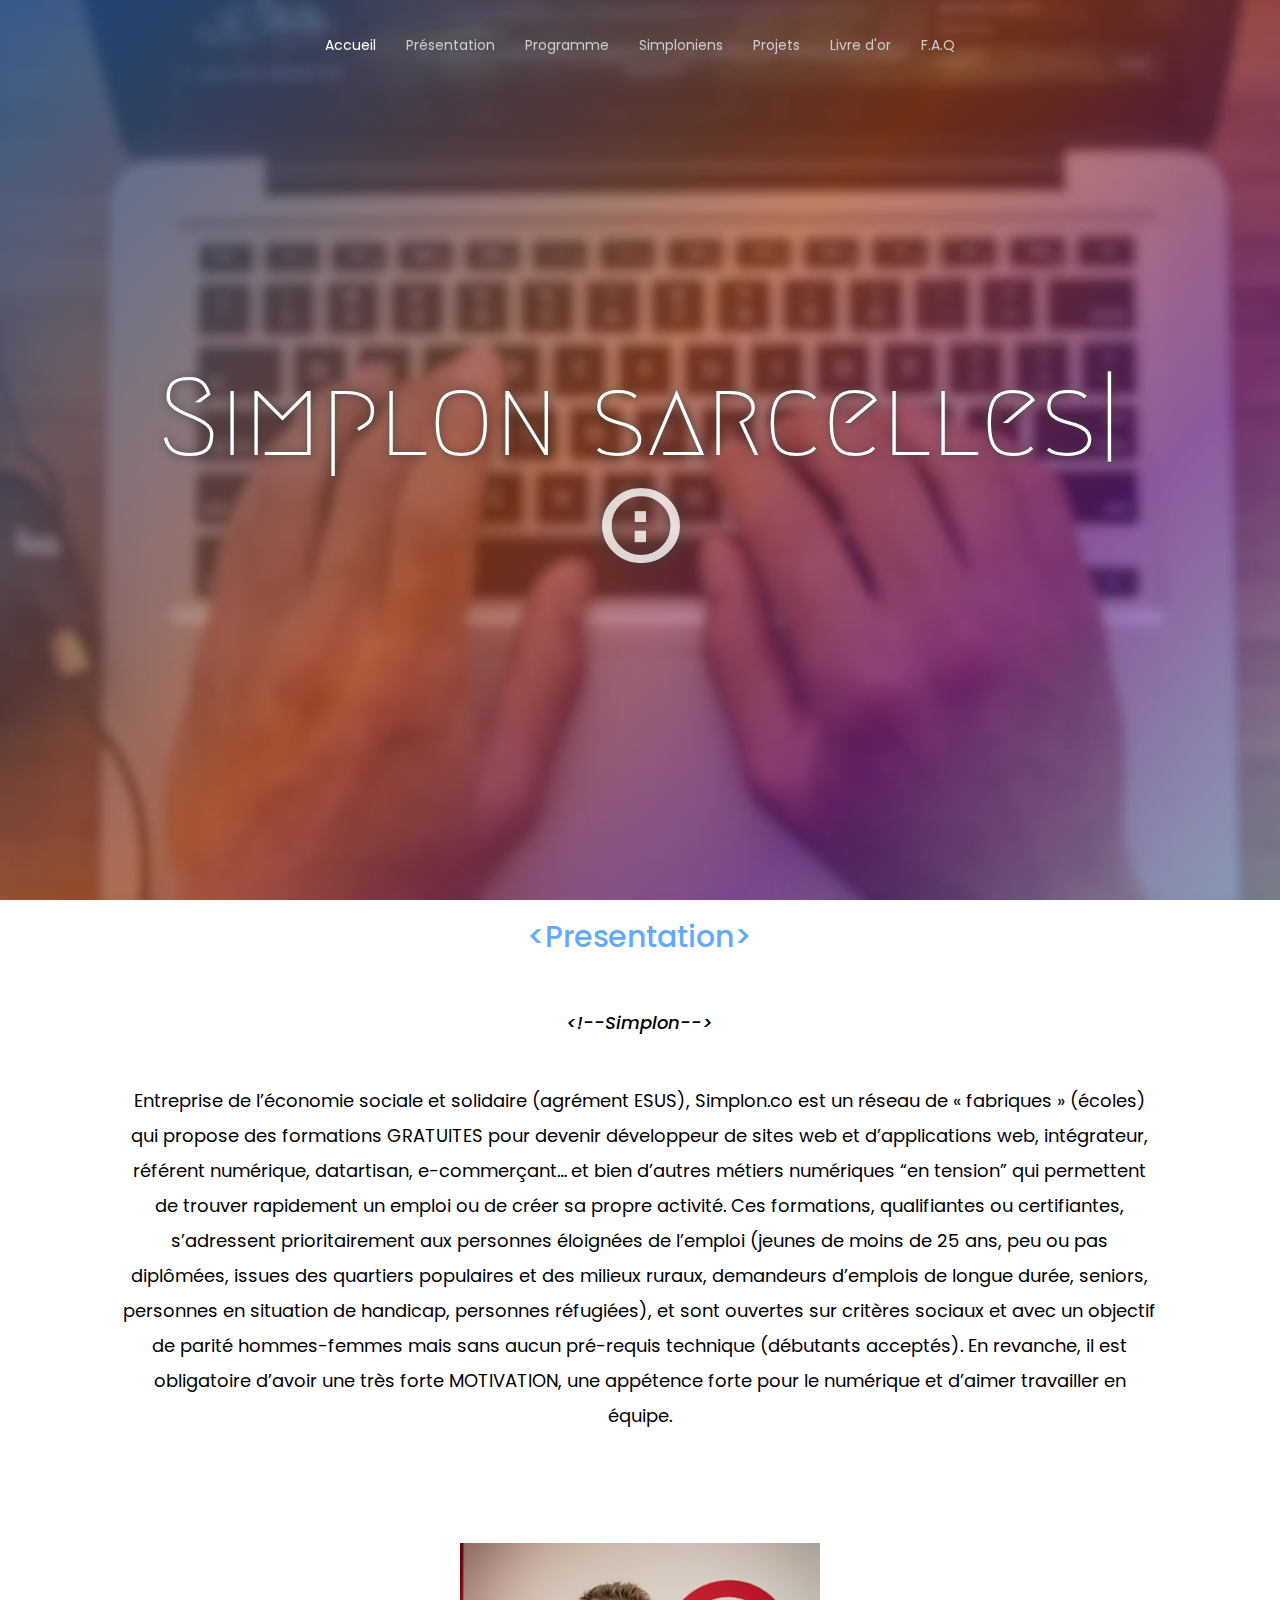
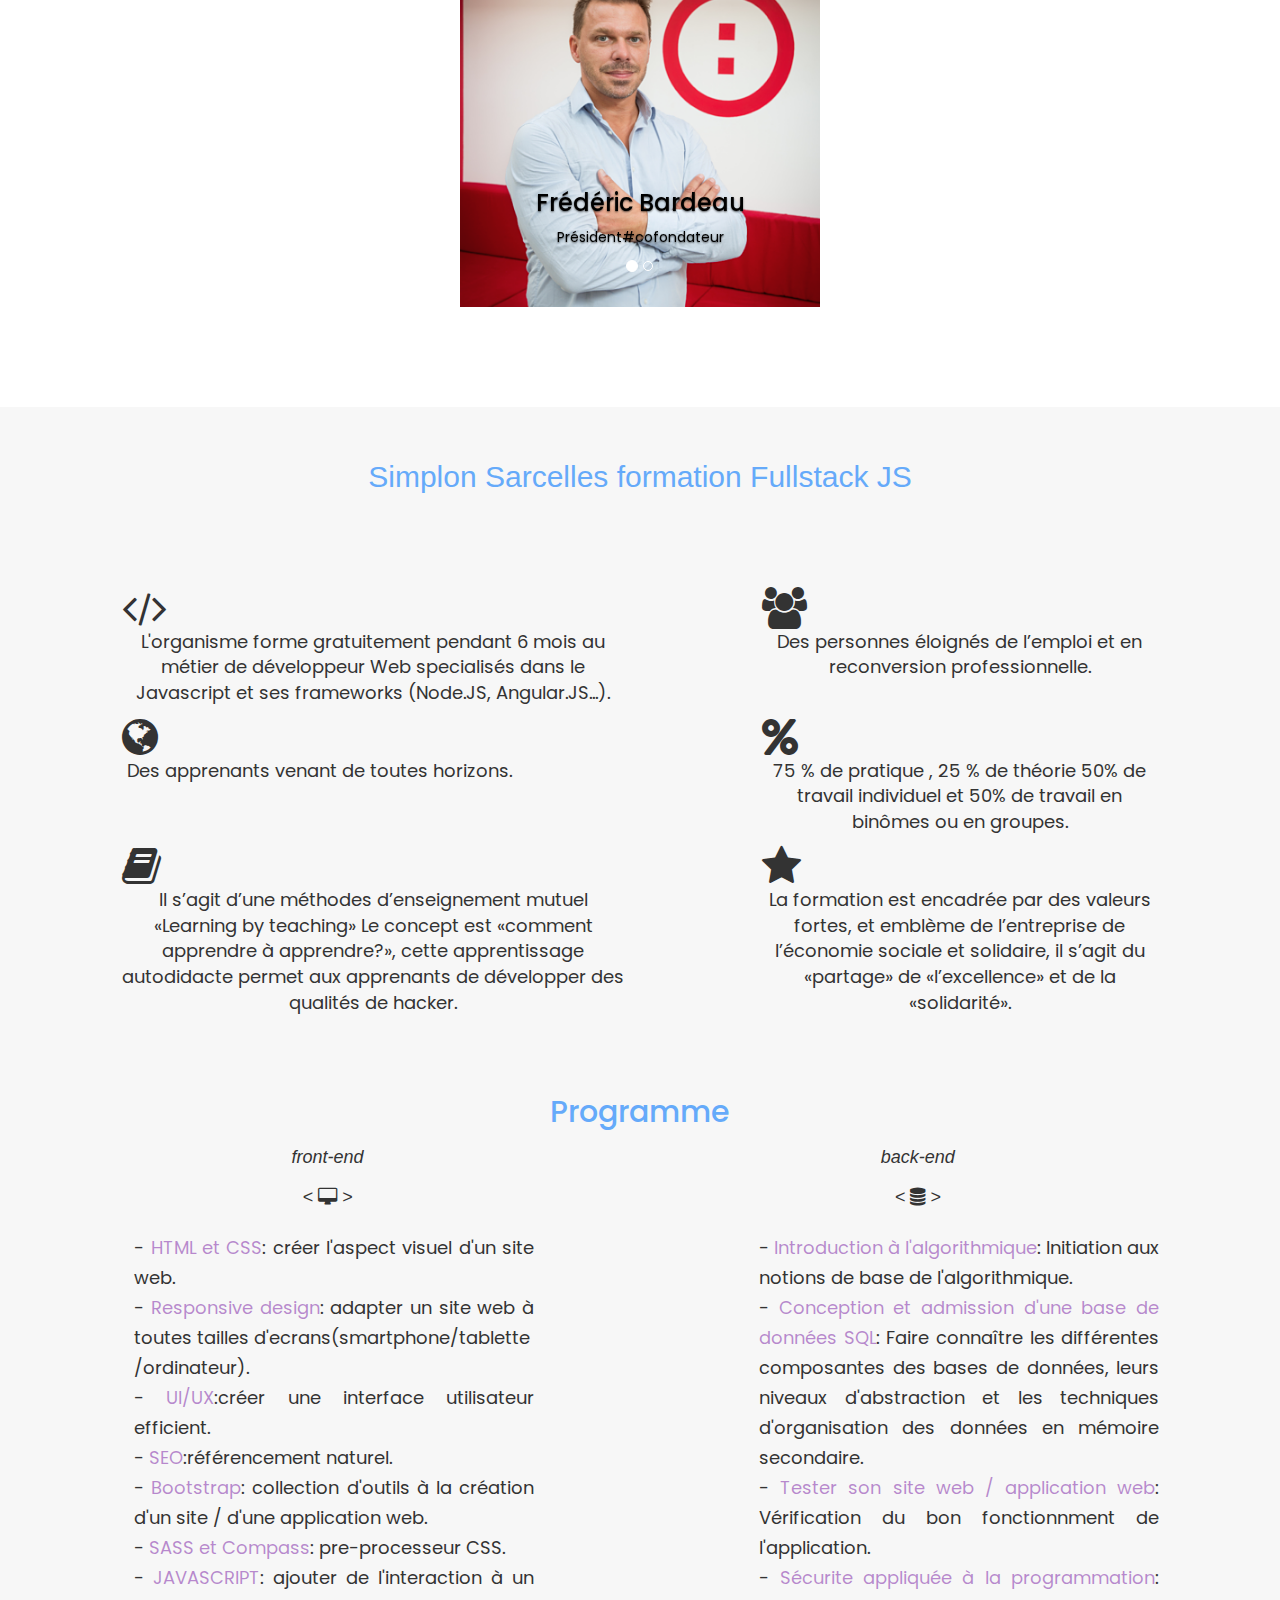
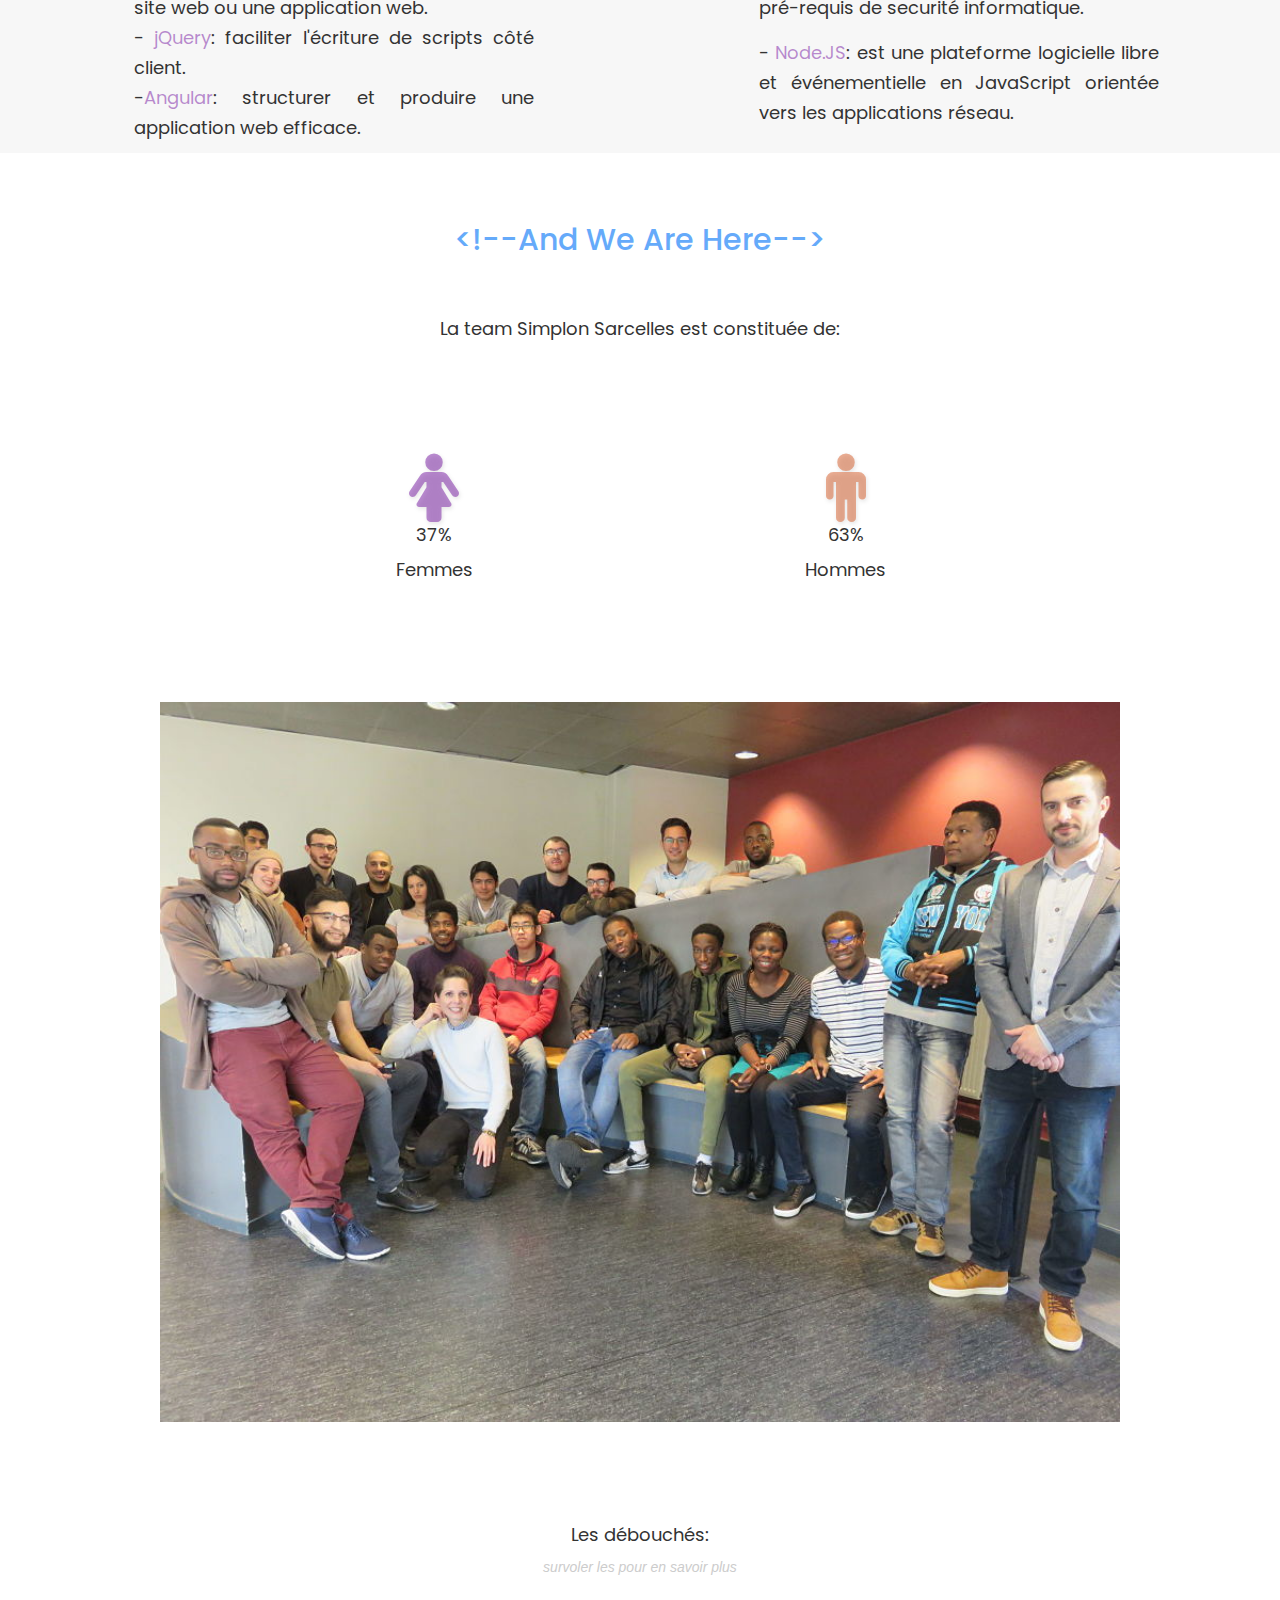
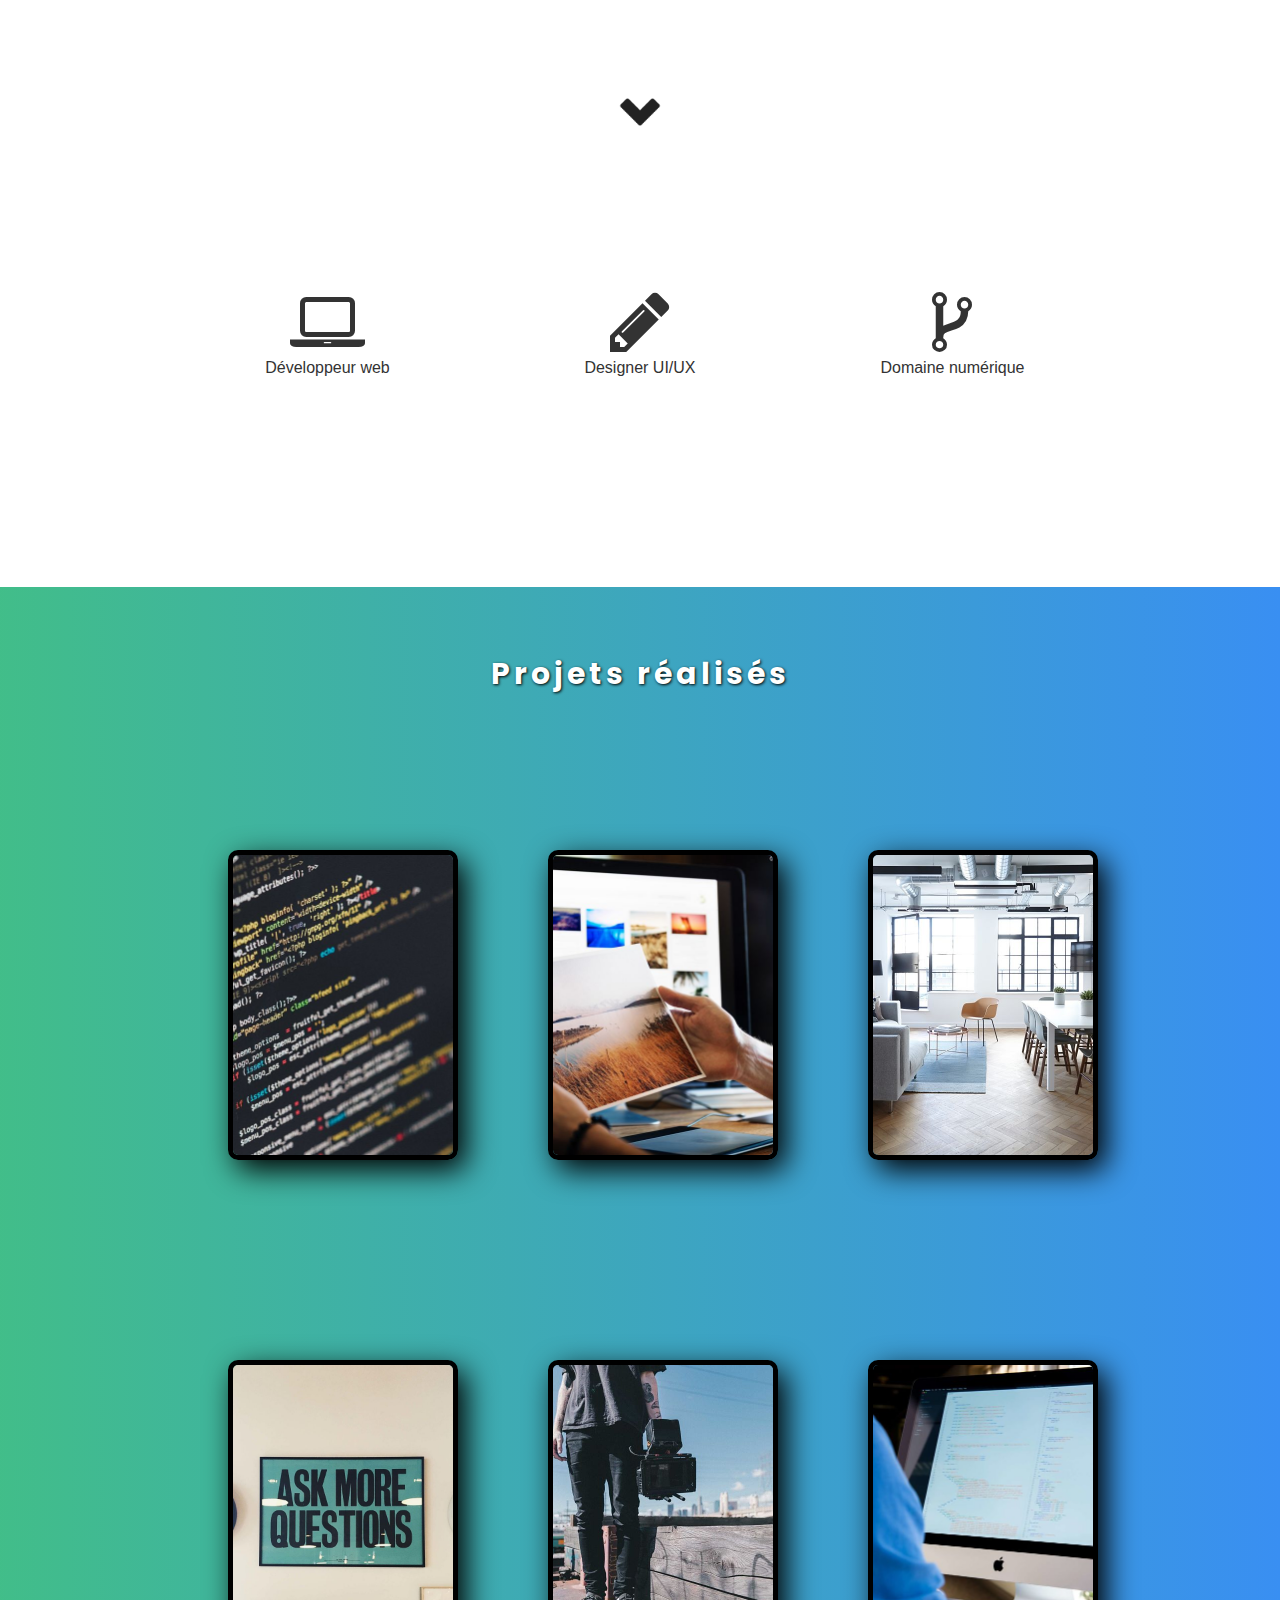
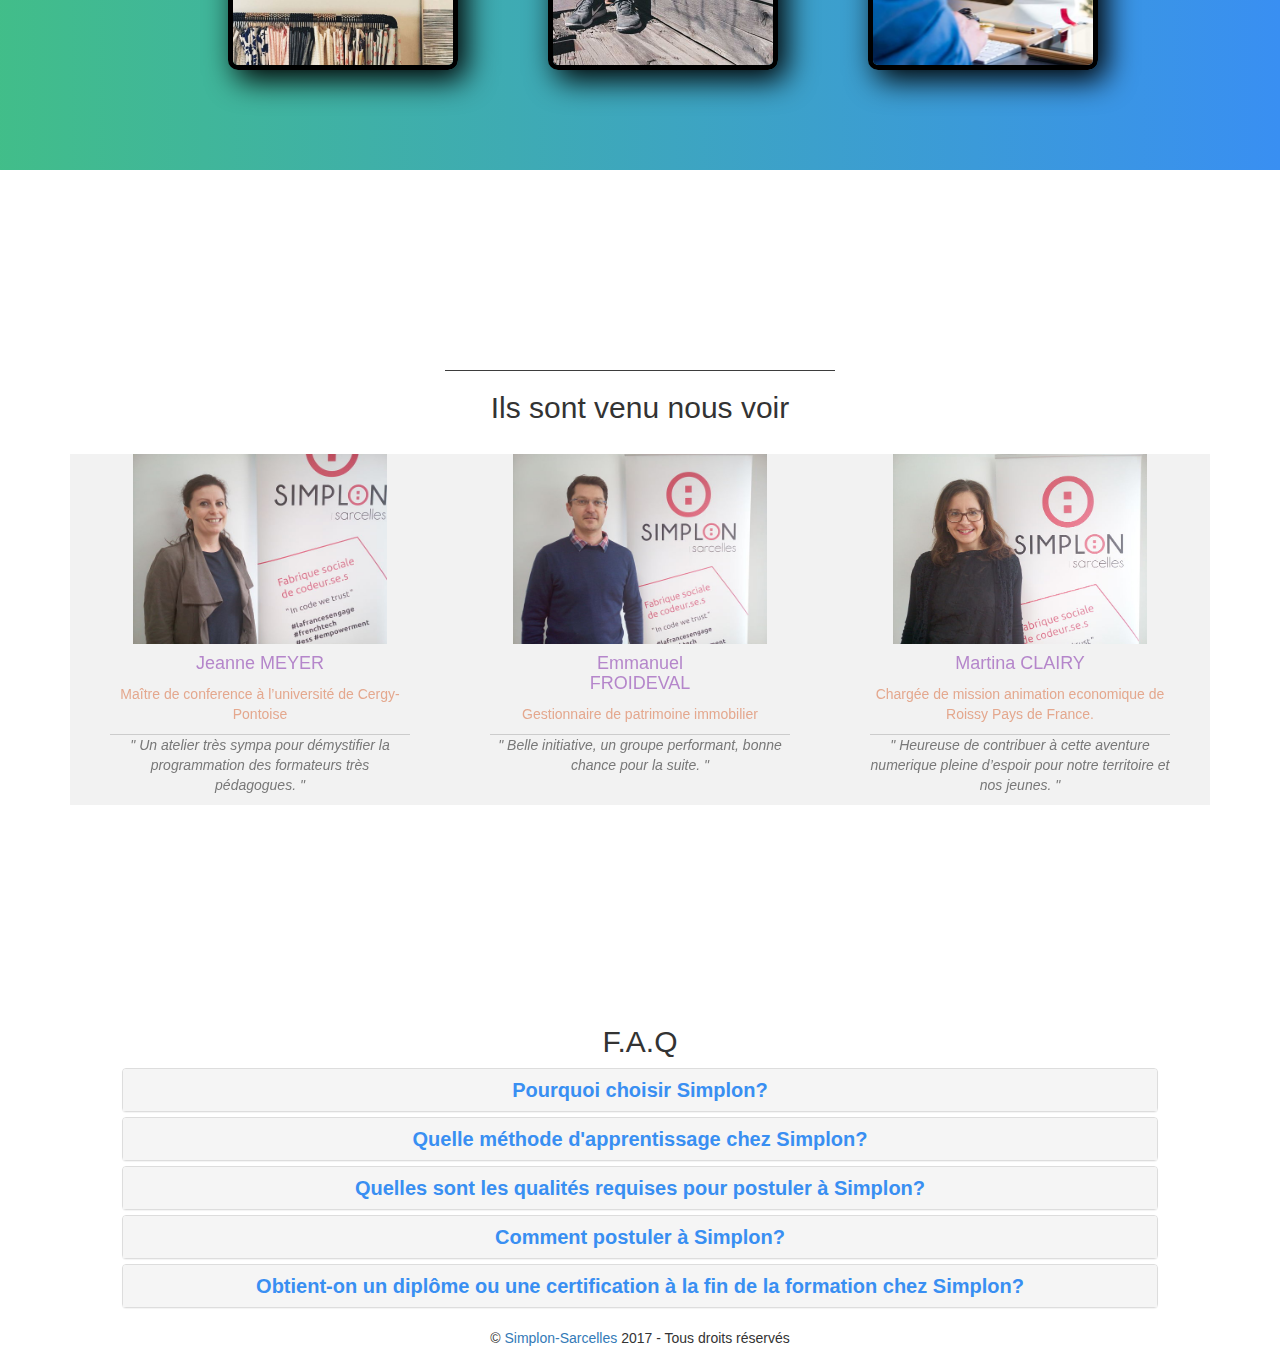
==== commit 8a038c18: "rajout simploniens nav bar + effets" ====
--- a/index.html
+++ b/index.html
@@ -42,6 +42,7 @@
                             <li><a href="#ancreaccueil">Accueil</a></li>
                             <li><a href="#ancrepresentation">Présentation</a></li>
                             <li><a href="#ancreprogramme">Programme</a></li>
+                            <li><a href="#ancresimploniens">Simploniens</a></li>
                             <li><a href="#ancreprojet">Projets</a></li>
                             <li><a href="#ancrelivredor">Livre d'or</a></li>
                             <li><a href="#ancrefaq">F.A.Q</a></li>
@@ -214,7 +215,7 @@
                     </div>
                 </div>
             </div>
-
+        </div>
     </section>
     <!-- FIN LES FORMATION - SIMPLONIENS -->
 
@@ -275,7 +276,7 @@
 
 
 
-    <section>
+    <section id="ancresimploniens">
         <div class="container-fluid head-simplonniens">
             <div class="row">
                 <div class="espace"></div>
@@ -340,7 +341,7 @@
 
         <div class="col-lg-offset-0 col-lg-12 col-md-offset-2 col-md-10 col-sm-offset-2 col-sm-8 icons-debouche">
             <div class="col-lg-offset-2 col-lg-2 col-sm-offset-0 col-sm-3  min-icons">
-                <a href="https://www.google.fr/#q=qu%27est+ce+qu%27un+d%C3%A9veloppeur+web&*"><i class="fa fa-laptop icons1 fa-5x" aria-hidden="true"></i></a>
+                <a href="https://www.google.fr/#q=qu%27est+ce+qu%27un+d%C3%A9veloppeur+web&*" data-toggle="popover" title="Popover Header" data-content="Some content inside the popover"><i class="fa fa-laptop icons1 fa-5x" aria-hidden="true" ></i></a>
                 <p>Développeur web</p>
                 <p class="infos infos1">Le développeur web développe des interfaces web adaptées pour son client. Il peut s'agir de sites Intranet, Internet, d'applications web ou d'outils en ligne.</p>
             </div>
--- a/style.css
+++ b/style.css
@@ -92,6 +92,9 @@
     margin-right: -15px;
     background-color: transparent;
     border-color: transparent;
+}
+#myNavbar a{
+    background-color: transparent;
 }
 .navbar-inverse .navbar-nav>li>a {
     color: #ccc;
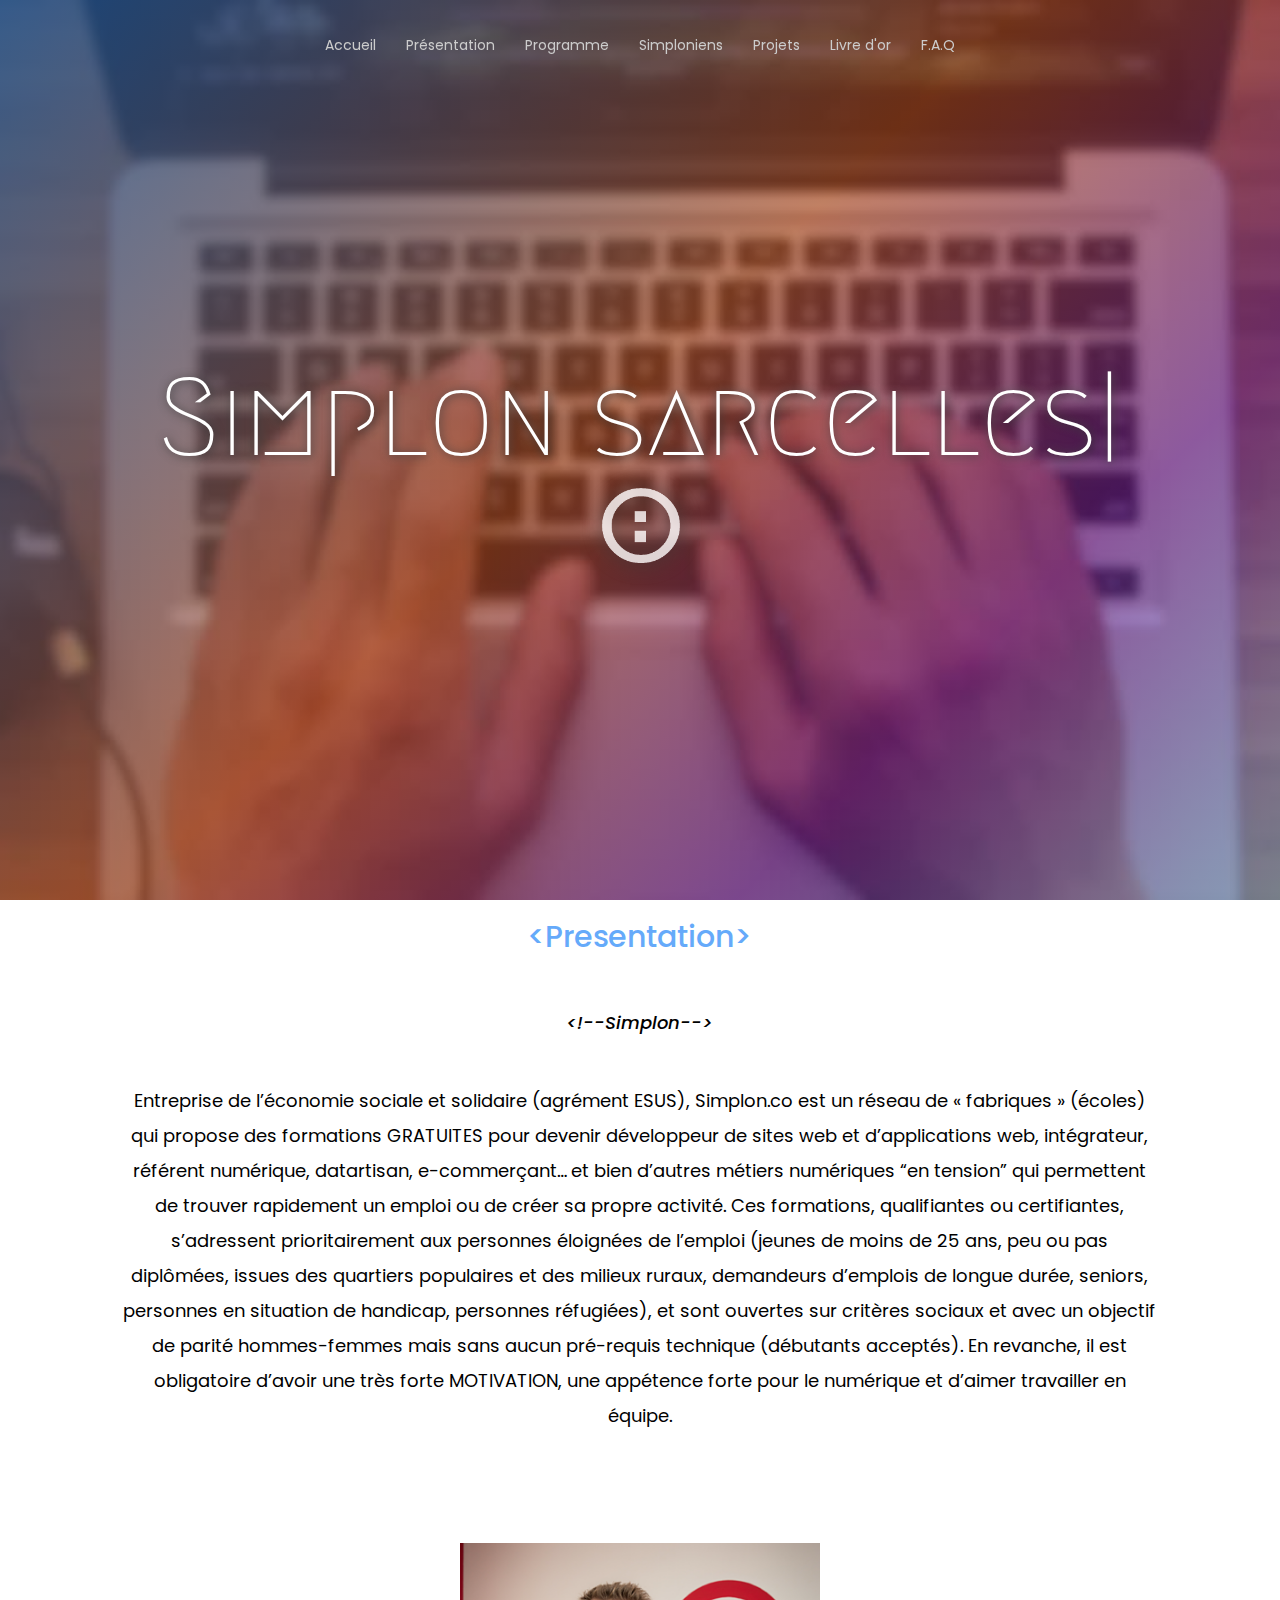
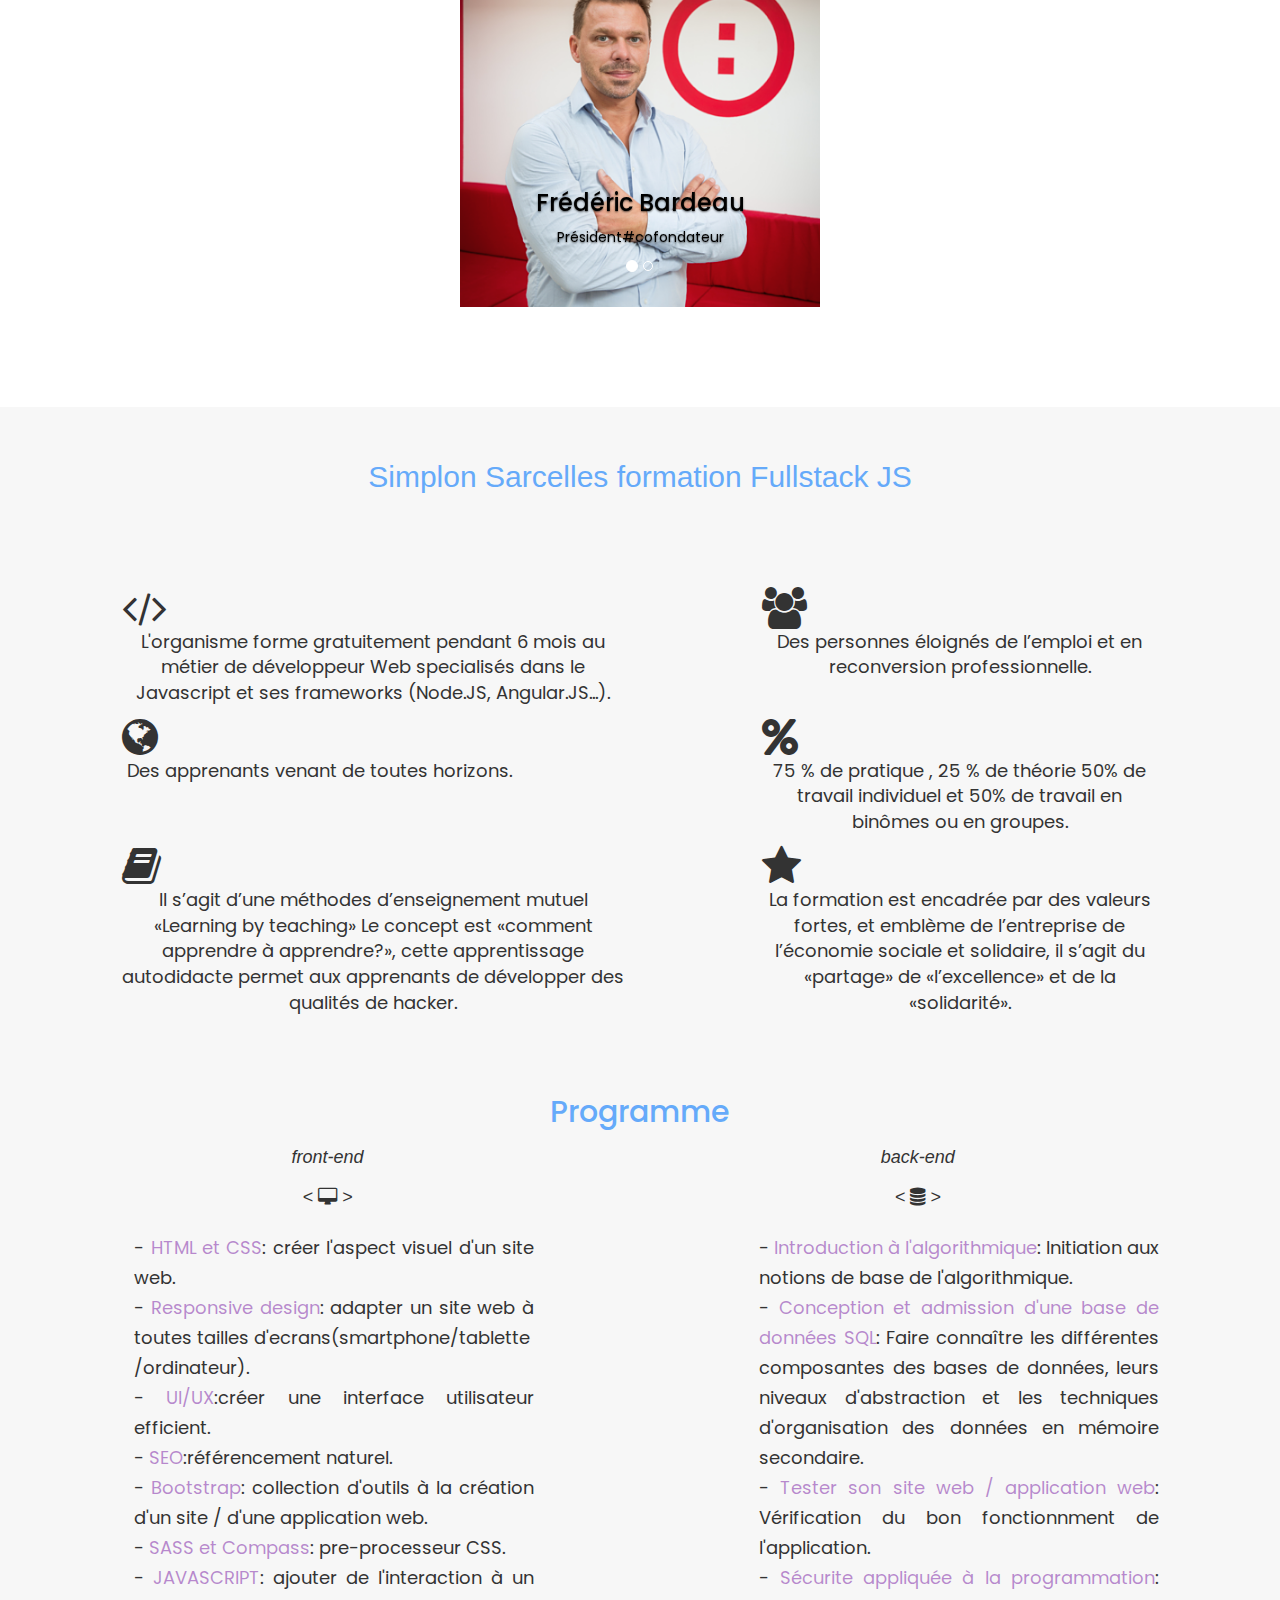
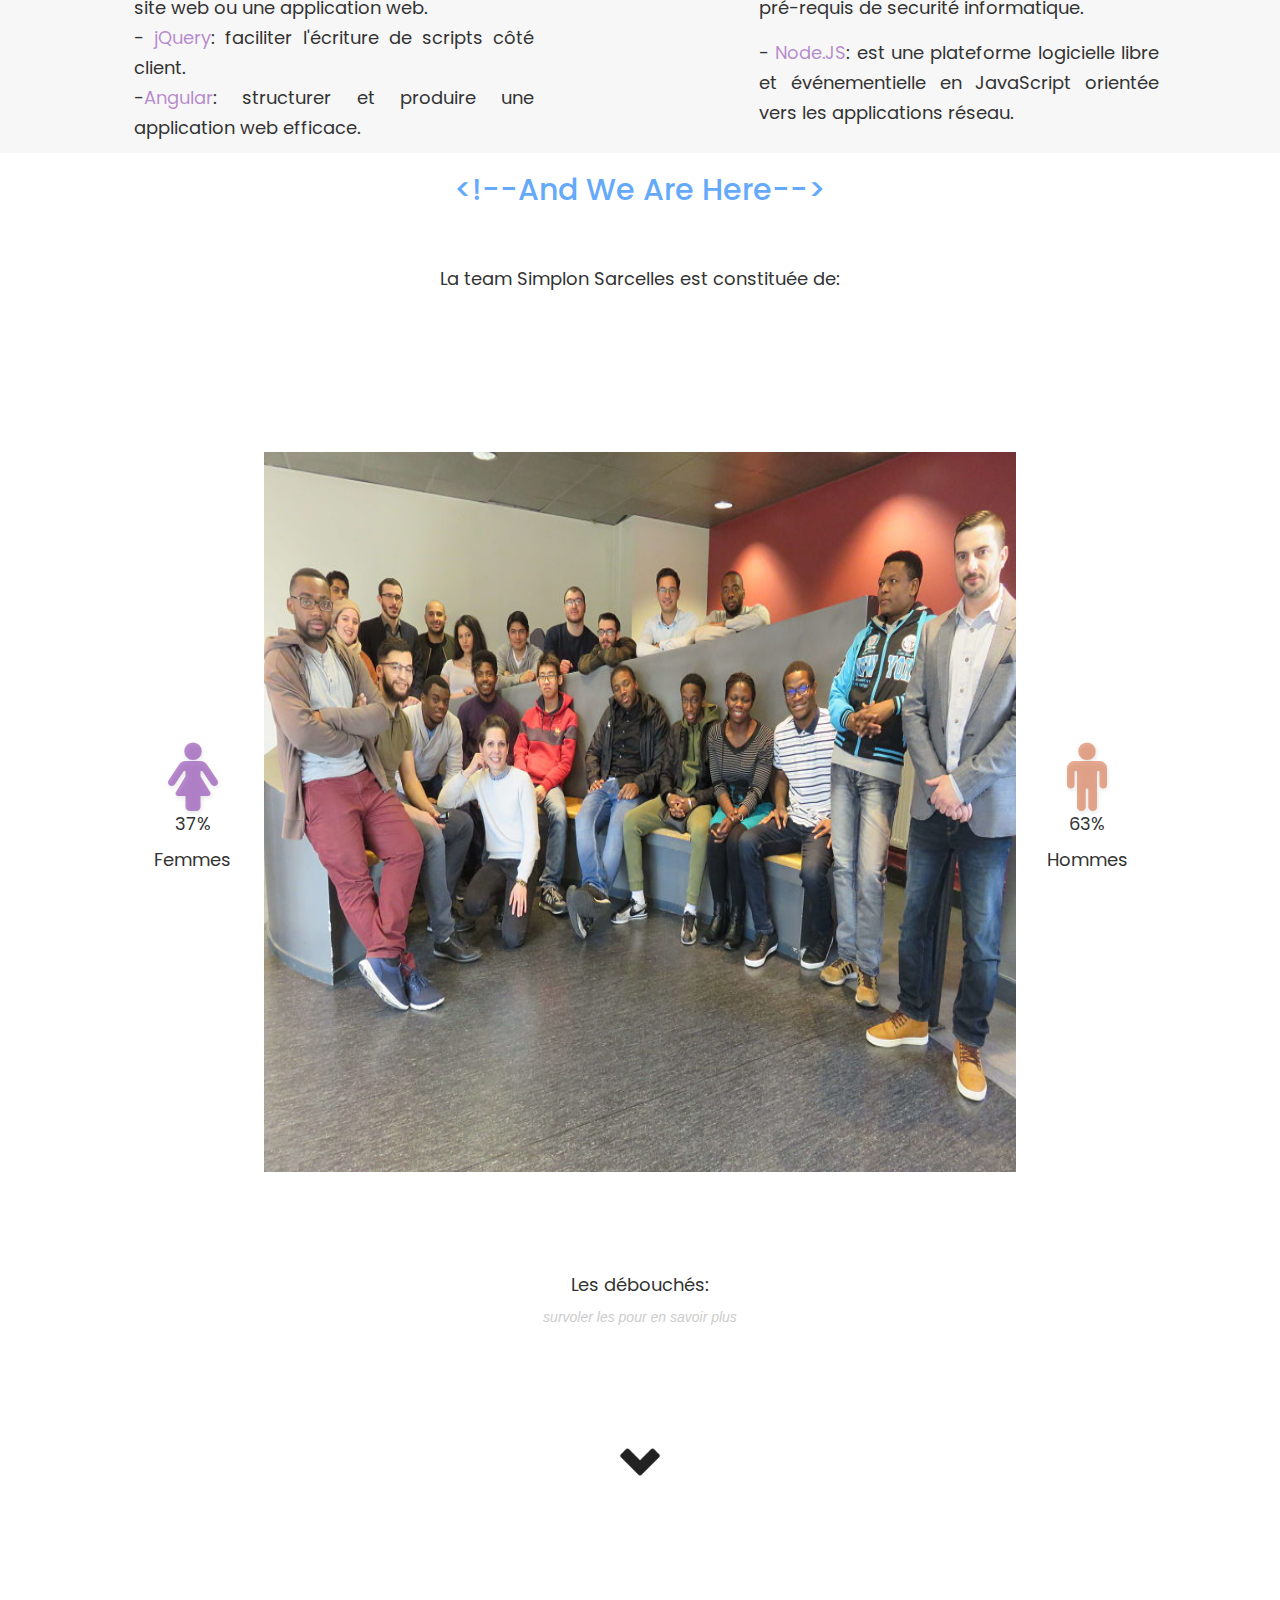
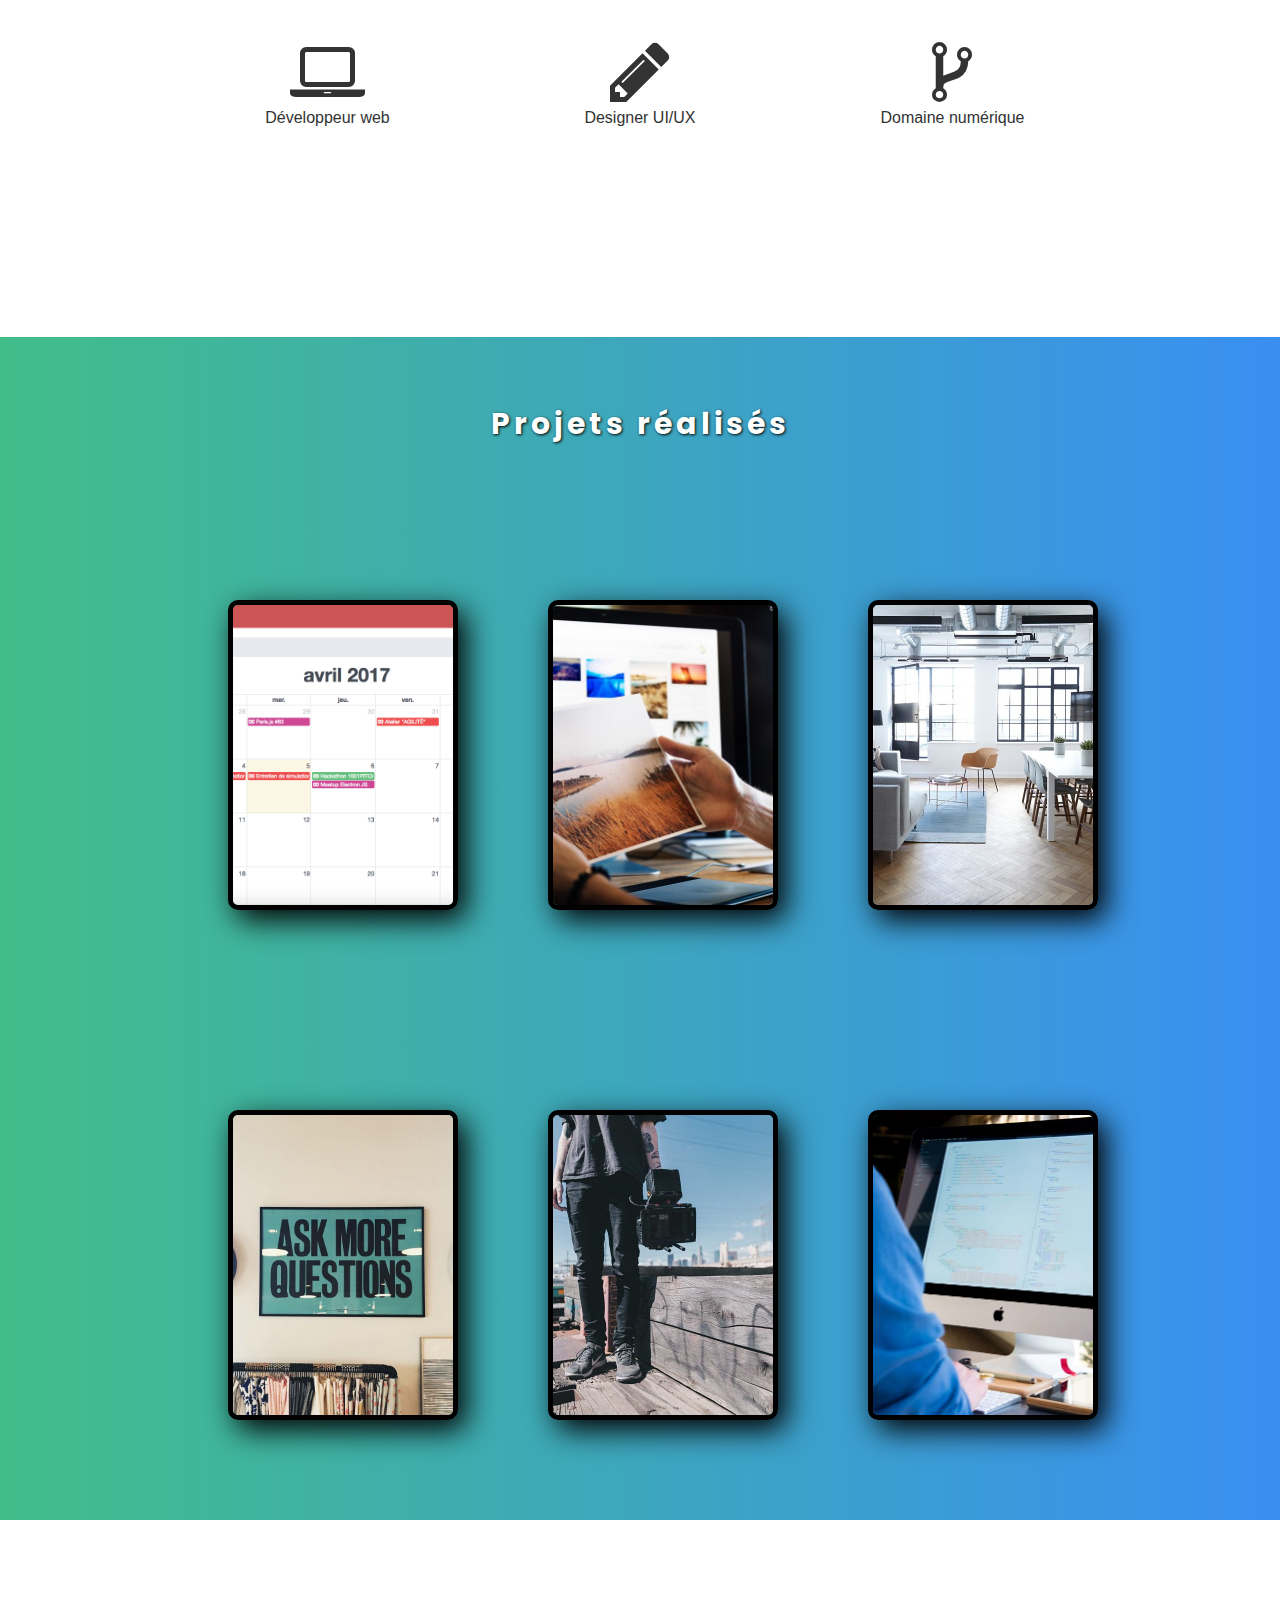
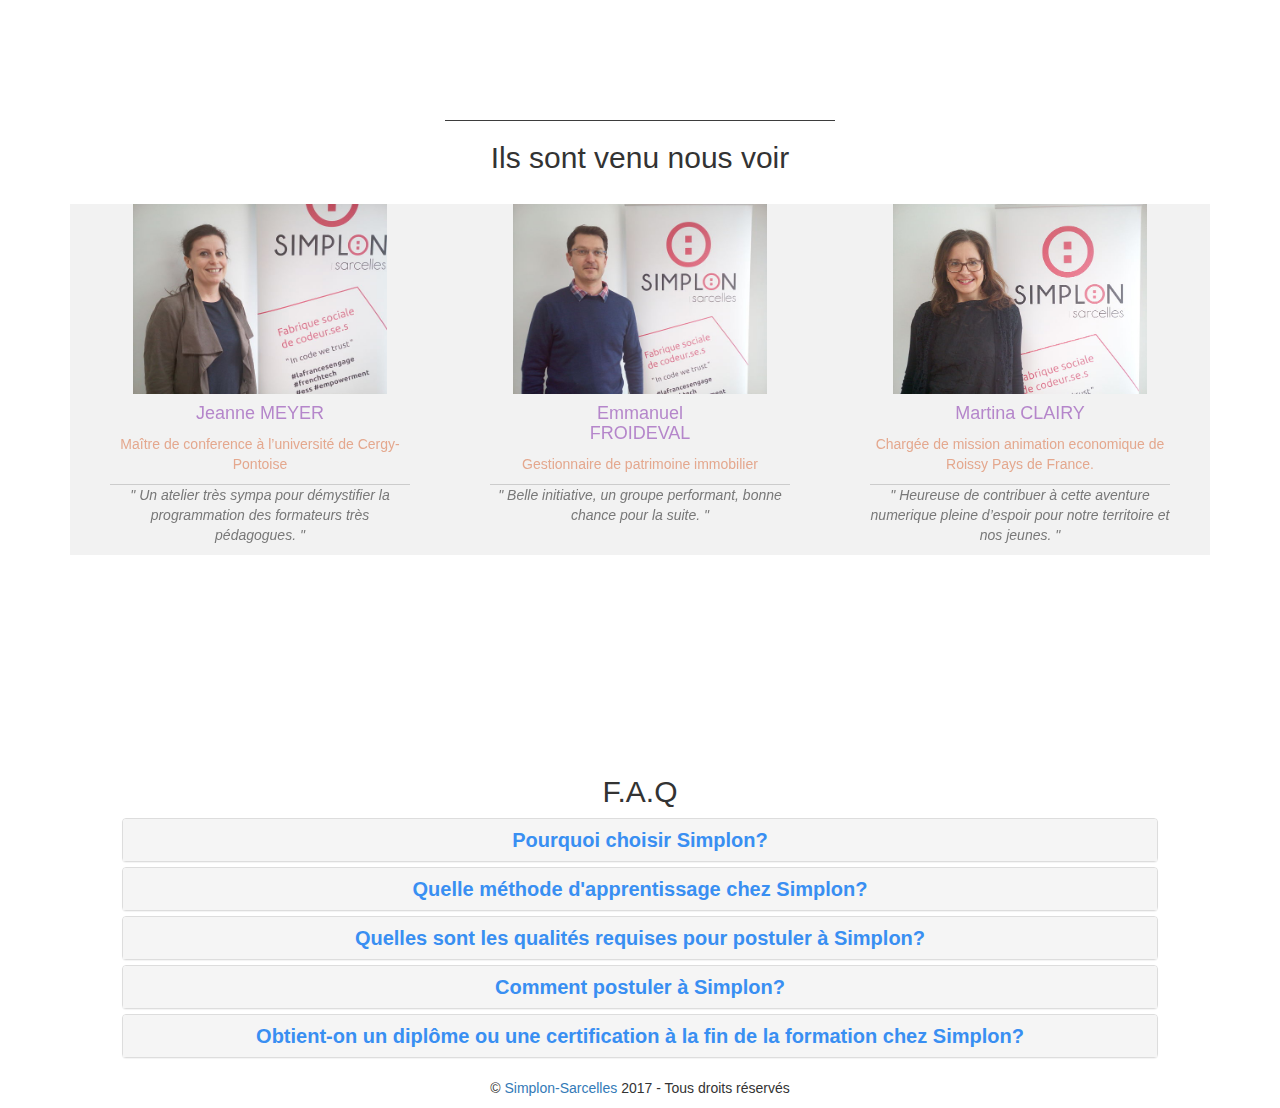
==== commit 2c7890c8: "modif 1ere image projets" ====
--- a/index.html
+++ b/index.html
@@ -15,6 +15,7 @@
     <link href="https://fonts.googleapis.com/css?family=Poppins" rel="stylesheet">
     <title>Simplon Sarcelles</title>
     <script async src="//platform.twitter.com/widgets.js" charset="utf-8"></script>
+     <script src="http://code.jquery.com/jquery-1.10.2.min.js"></script>
     <link rel="icon" type="images/png" href="images/simplonlogo2.png">
 </head>
 
@@ -237,17 +238,18 @@
                         </div>
                         <p>
                             -<span>
-                            HTML et CSS</span>: créer l'aspect visuel d'un site web.</br>- <span>Responsive design</span>: adapter un site web à toutes tailles d'ecrans(smartphone/tablette</br>/ordinateur).</br>
+                            HTML et CSS</span>: créer l'aspect visuel d'un site web.<br>- <span>Responsive design</span>: adapter un site web à toutes tailles d'ecrans(smartphone/tablette<br>/ordinateur).<br>
                             - <span>UI/UX</span>:créer une interface utilisateur efficient.
 
-                            </br> - <span>SEO</span>:référencement naturel.
-                            </br>- <span>Bootstrap</span>: collection d'outils à la création d'un site / d'une application web.
-                            </br> - <span>SASS et Compass</span>: pre-processeur CSS.
-                            </br>- <span>JAVASCRIPT</span>: ajouter de l'interaction à un site web ou une application web.
-                            </br>- <span>jQuery</span>: faciliter l'écriture de scripts côté client.
-                            </br>-<span>Angular</span>: structurer et produire une application web efficace.
+                            <br> - <span>SEO</span>:référencement naturel.
+                            <br>- <span>Bootstrap</span>: collection d'outils à la création d'un site / d'une application web.
+                            <br> - <span>SASS et Compass</span>: pre-processeur CSS.
+                            <br>- <span>JAVASCRIPT</span>: ajouter de l'interaction à un site web ou une application web.
+                            <br>- <span>jQuery</span>: faciliter l'écriture de scripts côté client.
+                            <br>-<span>Angular</span>: structurer et produire une application web efficace.
                         </p>
                     </div>
+                    
                     <!-- paragraphe2 programme -->
                     <div class="col-lg-offset-2 col-lg-2 anim-front2">
                         <div class="row">
@@ -257,12 +259,13 @@
                   &gt;</em></h4>
                             </div>
                         </div>
+                        
                         <p>
                             - <span>Introduction à l'algorithmique</span>: Initiation aux notions de base de l'algorithmique.
-                            </br> - <span>Conception et admission d'une base de données SQL</span>: Faire connaître les différentes composantes des bases de données, leurs niveaux d'abstraction et les techniques d'organisation des données en mémoire secondaire.
-                            </br>- <span>Tester son site web / application web</span>: Vérification du bon fonctionnment de l'application.
-
-                            </br>- <span>Sécurite appliquée à la programmation</span>: pré-requis de securité informatique.
+                            <br> - <span>Conception et admission d'une base de données SQL</span>: Faire connaître les différentes composantes des bases de données, leurs niveaux d'abstraction et les techniques d'organisation des données en mémoire secondaire.
+                            <br>- <span>Tester son site web / application web</span>: Vérification du bon fonctionnment de l'application.
+
+                            <br>- <span>Sécurite appliquée à la programmation</span>: pré-requis de securité informatique.
                         </p>
                         <!--paragraphe3 programme  -->
 
@@ -279,38 +282,34 @@
     <section id="ancresimploniens">
         <div class="container-fluid head-simplonniens">
             <div class="row">
-                <div class="espace"></div>
                 <h2>&lt;!--And We Are Here--&gt;</h2>
                 <div class="espace"></div>
 
                 <p>La team Simplon Sarcelles est constituée de:
                 </p>
+                <div class="col-lg-offset-2 col-lg-8 col-md-offset-2 col-md-8 hommesfemmes">
+                   
+                </div>
+
+
                 <div class="espace"></div>
                 <div class="espace"></div>
-
-                <div class="col-lg-offset-2 col-lg-8 col-md-offset-2 col-md-8 hommesfemmes">
-                    <div class="col-lg-offset-0 col-lg-2 col-md-offset-0 col-md-6 col-sm-offset-0 col-sm-3 femmes">
+                <div class="espace"></div>
+
+                <div class=" col-lg-offset-1 col-lg-10 col-md-offset-1 col-md-10 groupe">
+                   <div class="col-lg-offset-0 col-lg-2 col-md-offset-0 col-md-2 col-sm-offset-0 col-sm-3 femmes">
                         <i class="fa fa-female fa-5x" aria-hidden="true"></i>
                         <p>37%</p>
                         <p>Femmes</p>
                     </div>
-                    <div class="col-lg-offset-4 col-lg-2 col-md-offset-4 col-md-8 col-sm-offset-0 col-sm-3 hommes">
+                    <a href="images/groupe.jpg" target="_blank" title="promo Simplon-Sarcelles 1"><img src="images/groupe.jpg" class="img-responsive"></a>
+                     
+                    <div class="col-lg-offset-0 col-lg-2 col-md-offset-0 col-md-2 col-sm-offset-0 col-sm-3 hommes">
                         <i class="fa fa-male fa-5x" aria-hidden="true"></i>
 
                         <p>63%</p>
                         <p>Hommes</p>
                     </div>
-                </div>
-
-
-                <div class="espace"></div>
-                <div class="espace"></div>
-                <div class="espace"></div>
-                <div class="espace"></div>
-                <div class="espace"></div>
-
-                <div class=" col-lg-offset-1 col-lg-10 groupe">
-                    <a href="images/groupe.jpg" target="_blank" title="promo Simplon-Sarcelles 1"><img src="images/groupe.jpg" class="img-responsive"></a>
                 </div>
             </div>
         </div>
@@ -385,9 +384,9 @@
                     <div class="row">
                         <div class="col-lg-offset-2 col-lg-2 col-md-offset-0 col-md-3 col-sm-offset-4 col-sm-4 col-xs-offset-2 col-xs-8 liens_images">
                             <a href="#">
-                                <img src="images/coding.jpg" alt="" height="310px;" width="230px;" />
+                                <img src="images/simpevent.png" alt="" height="310px;" width="230px;" />
                                 <div class="overlay">
-                                    <div class="text">Site paypal</div>
+                                    <div class="text">Simplon Evenements</div>
                                 </div>
                                 <div class="images-hover">
                                     <img src="images/coding.jpg">
@@ -665,4 +664,5 @@
 
 
     </script>
+    <script src="jquery.typist.js"></script>
 </body>
--- a/style.css
+++ b/style.css
@@ -316,7 +316,7 @@
 }
 .groupe {
     display: flex;
-    justify-content: center;
+    align-items: center;
 }
 .groupe img {
     background-size: cover;
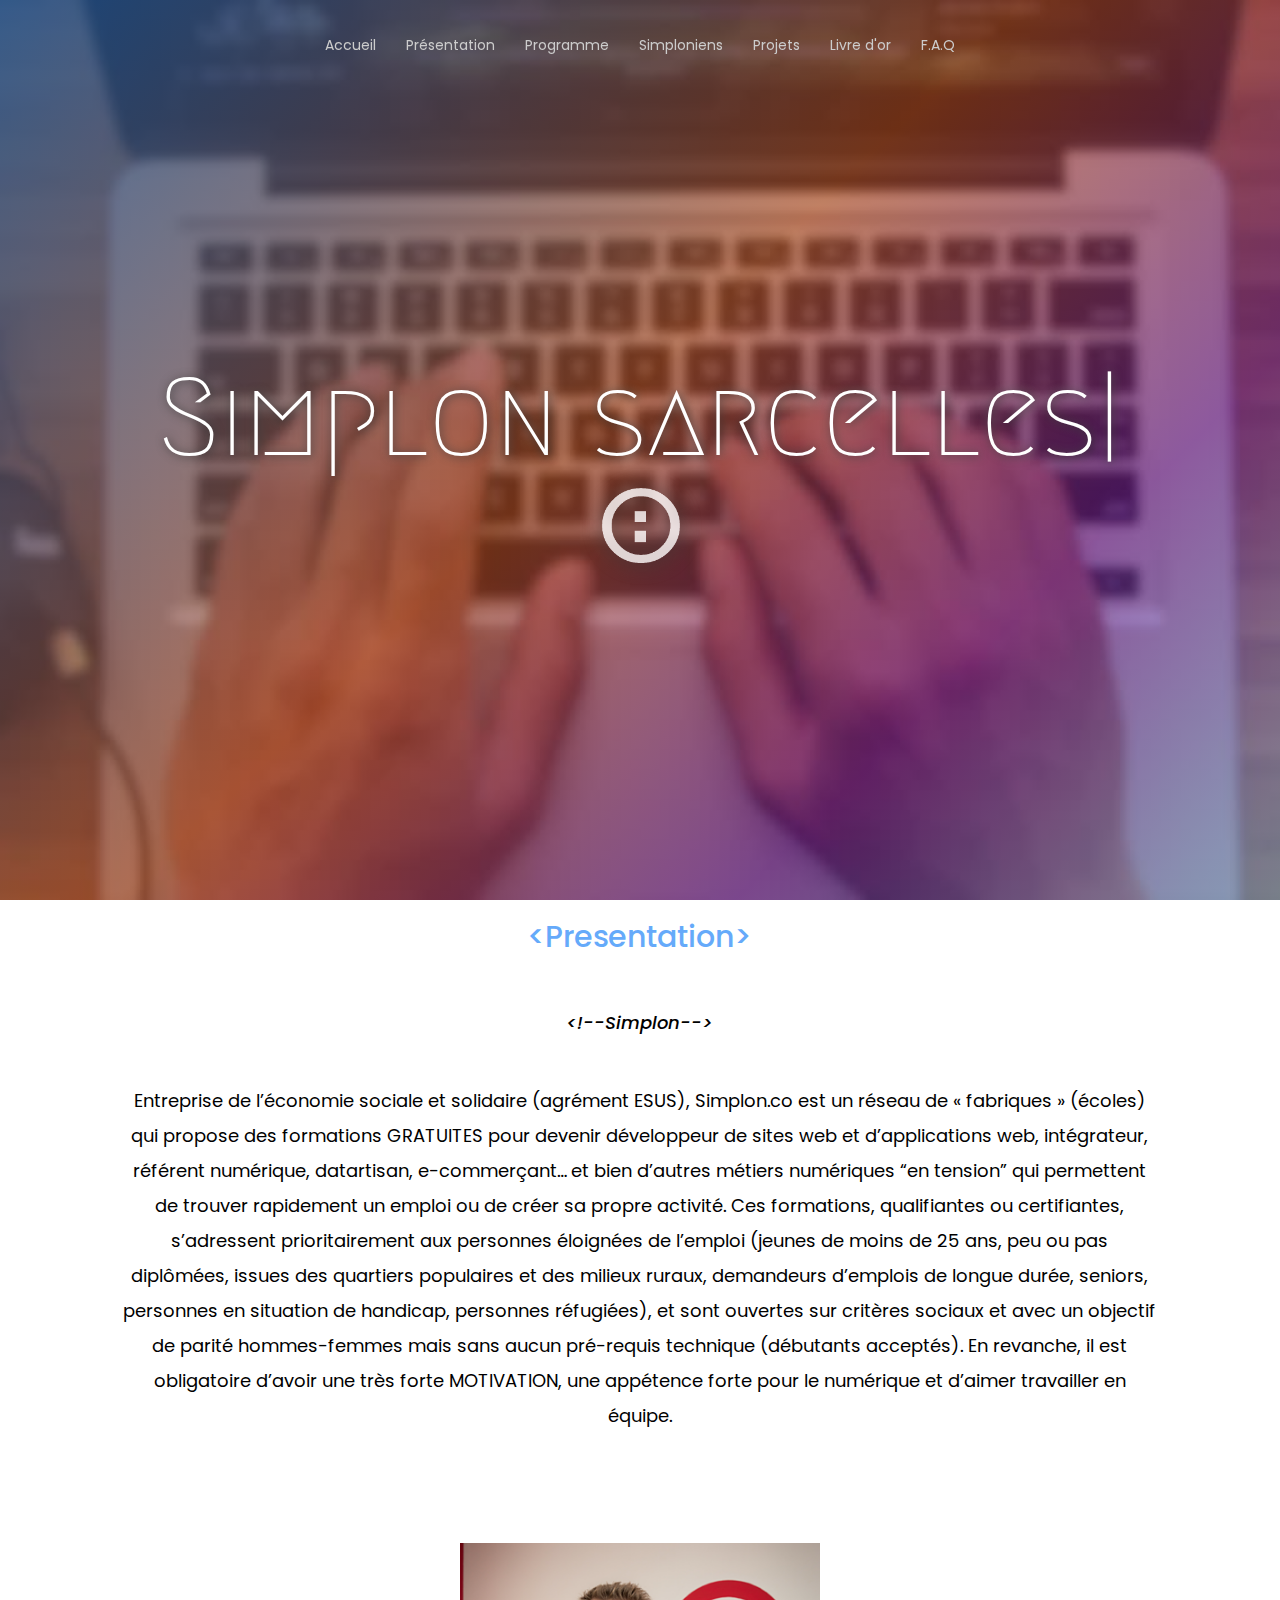
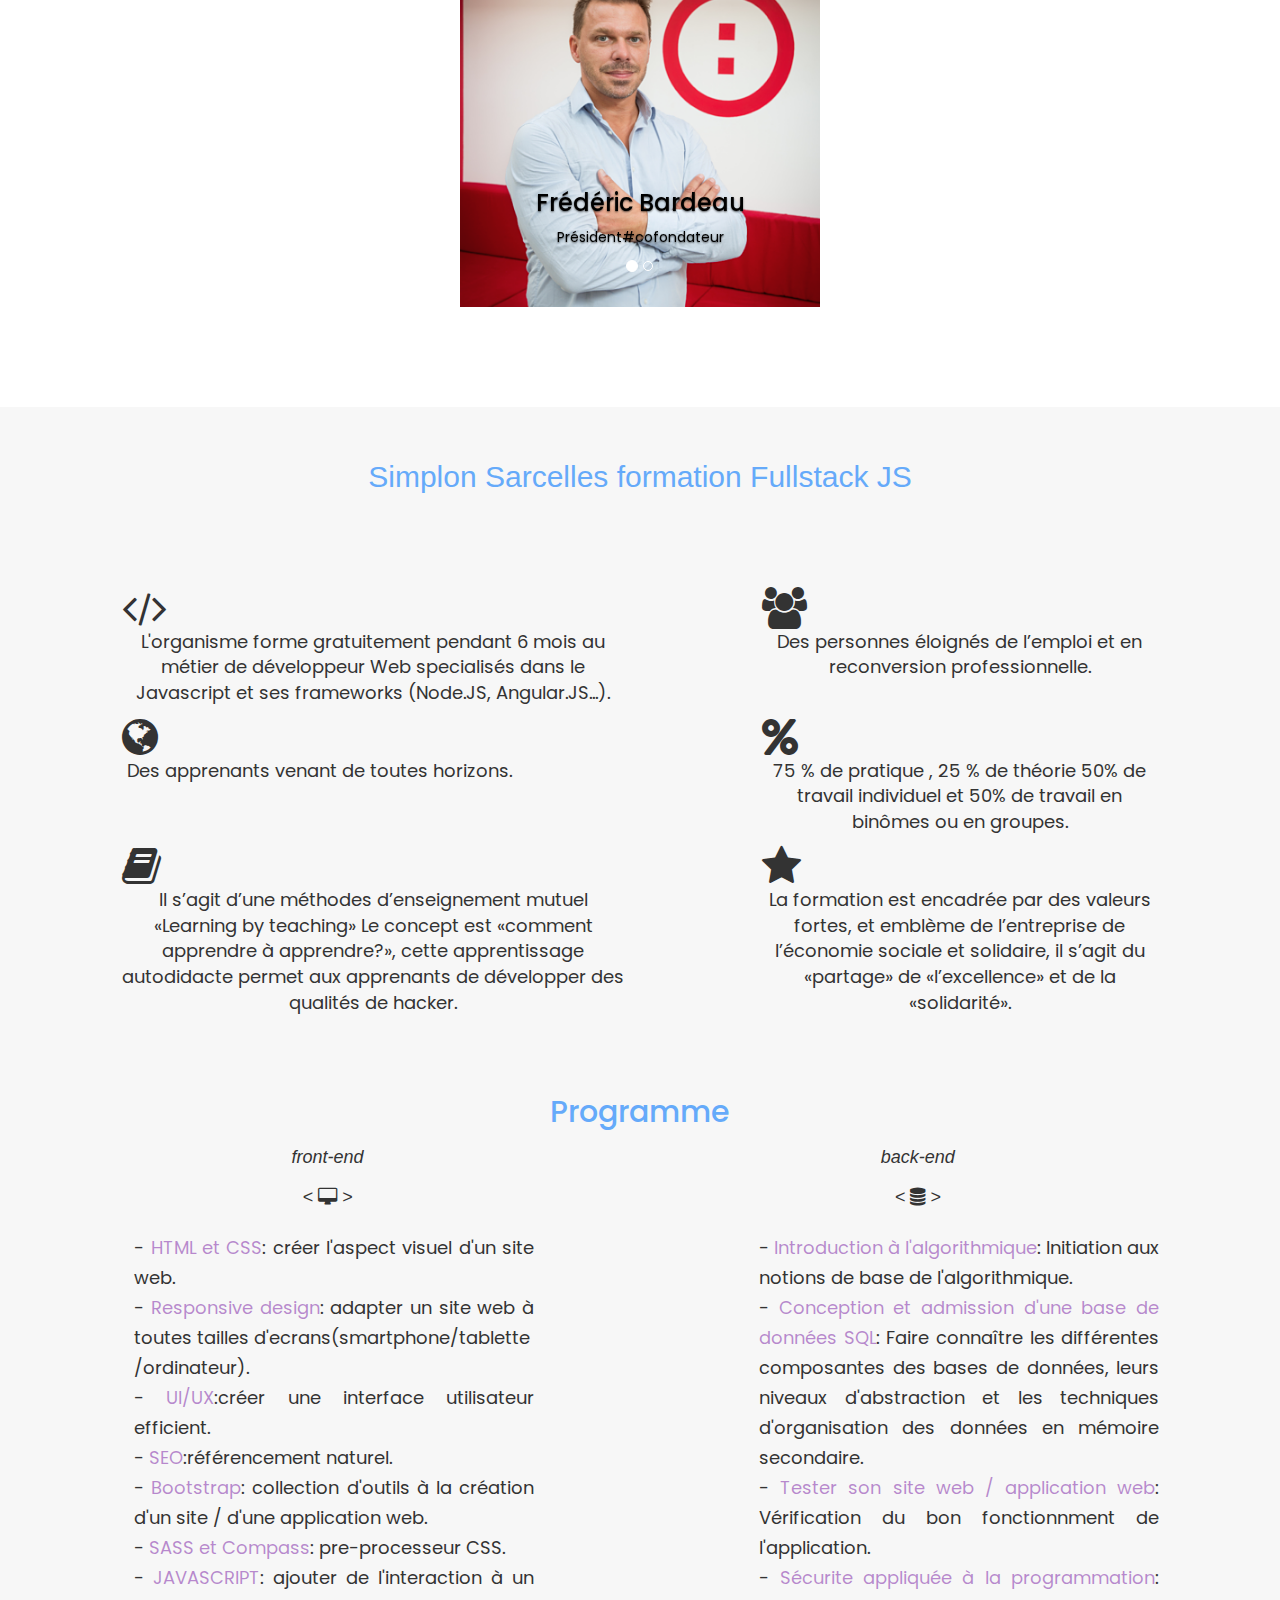
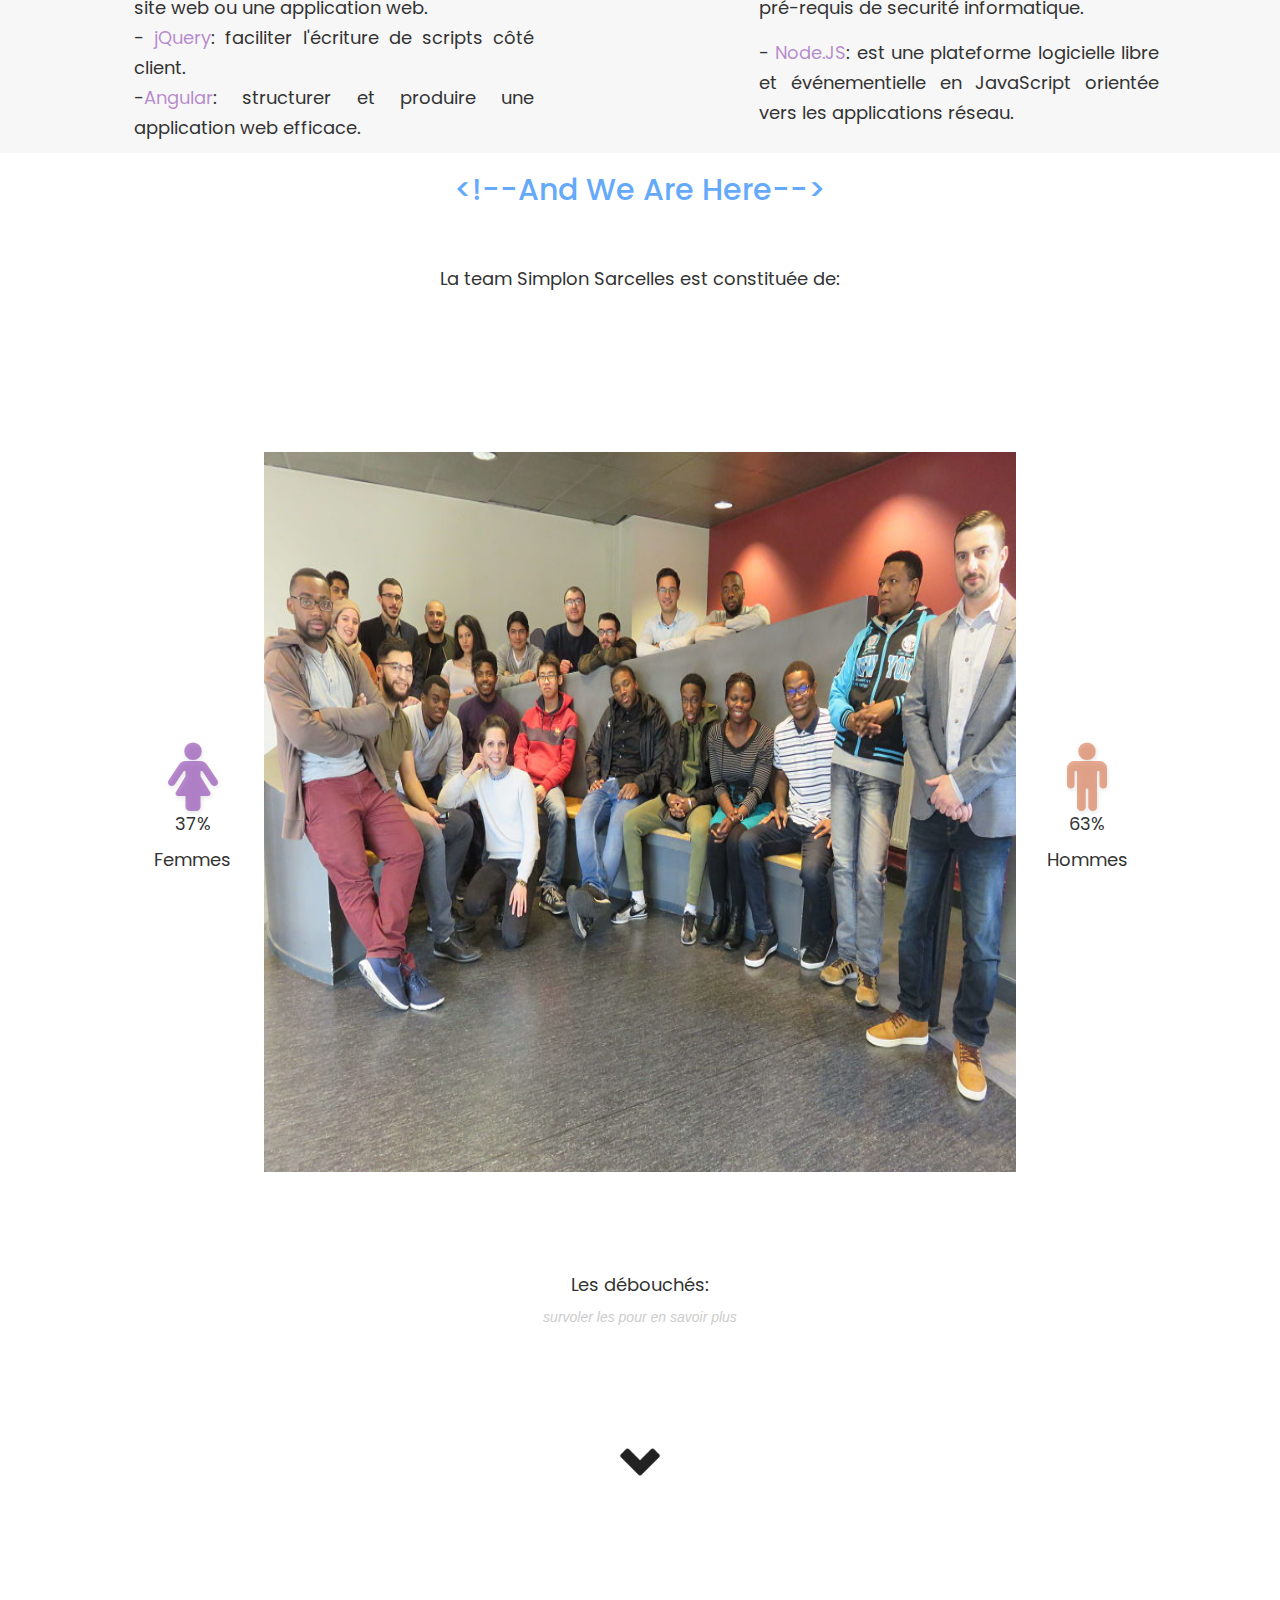
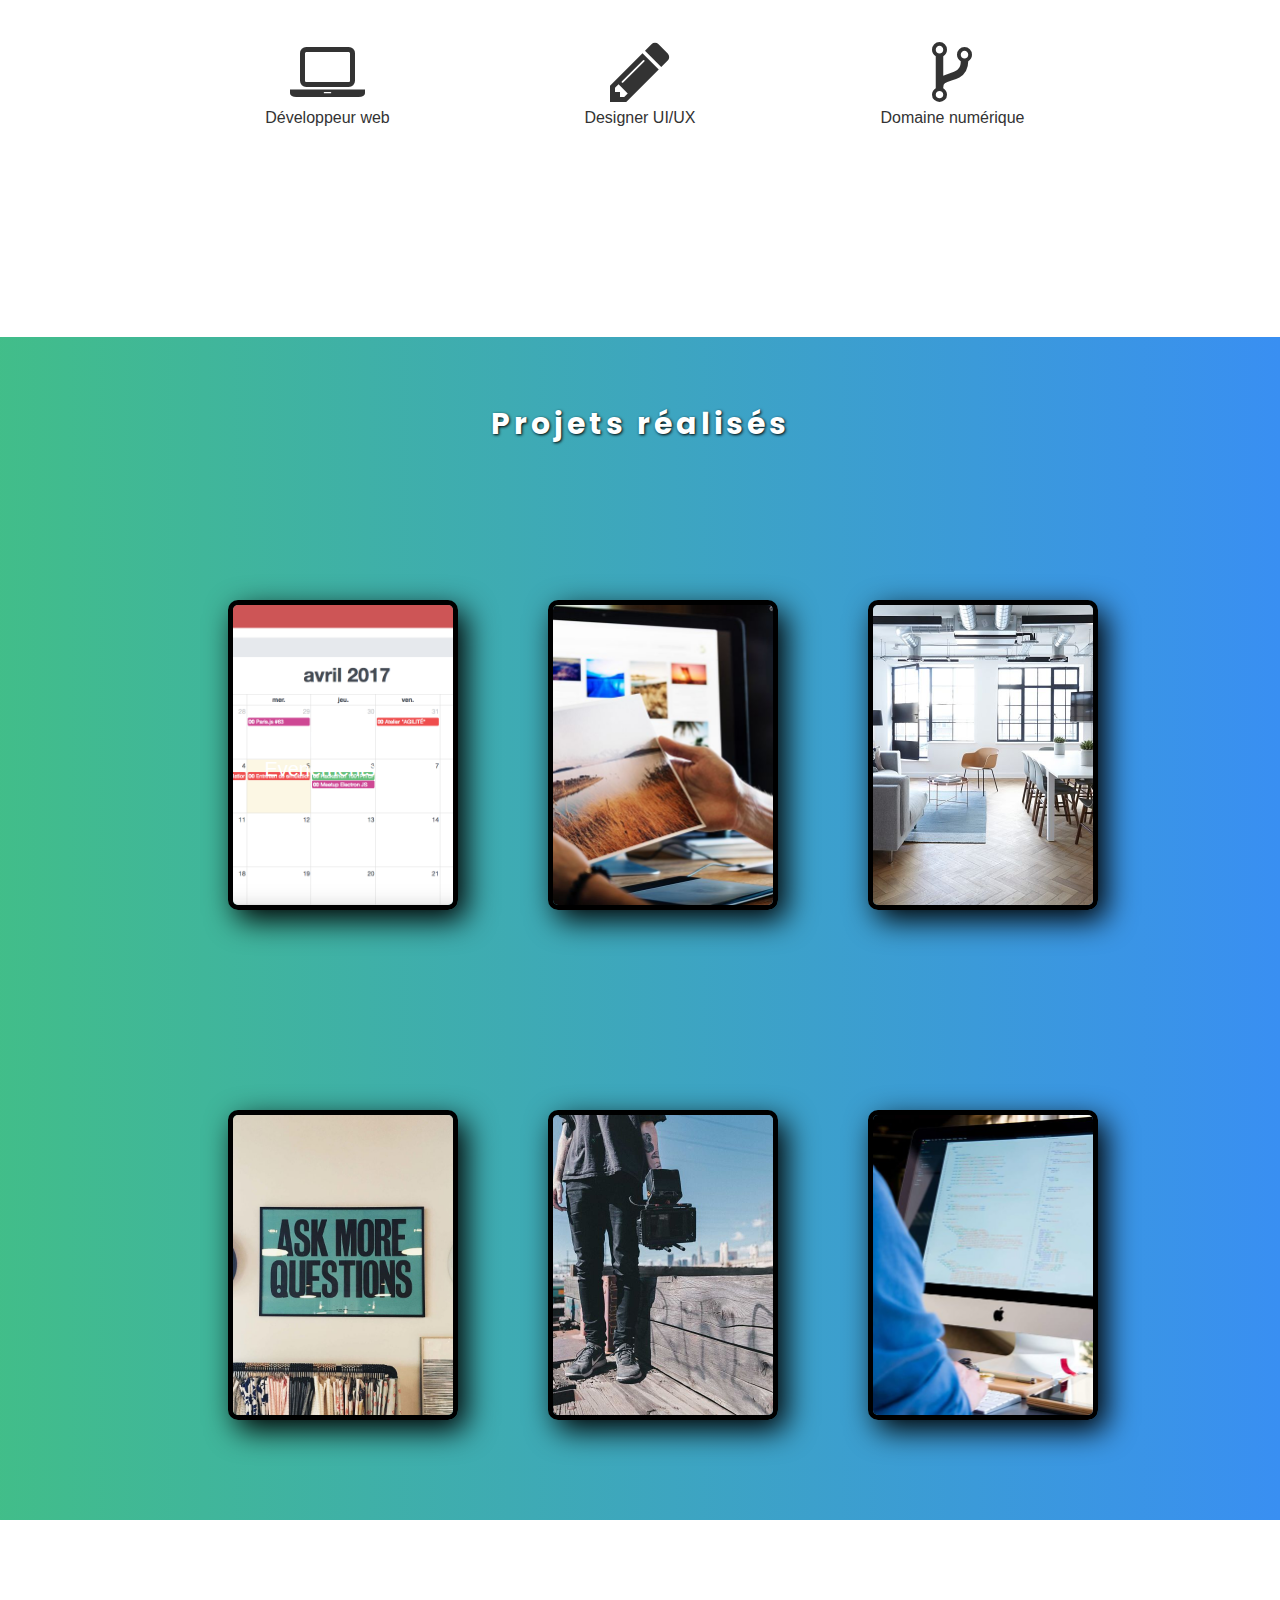
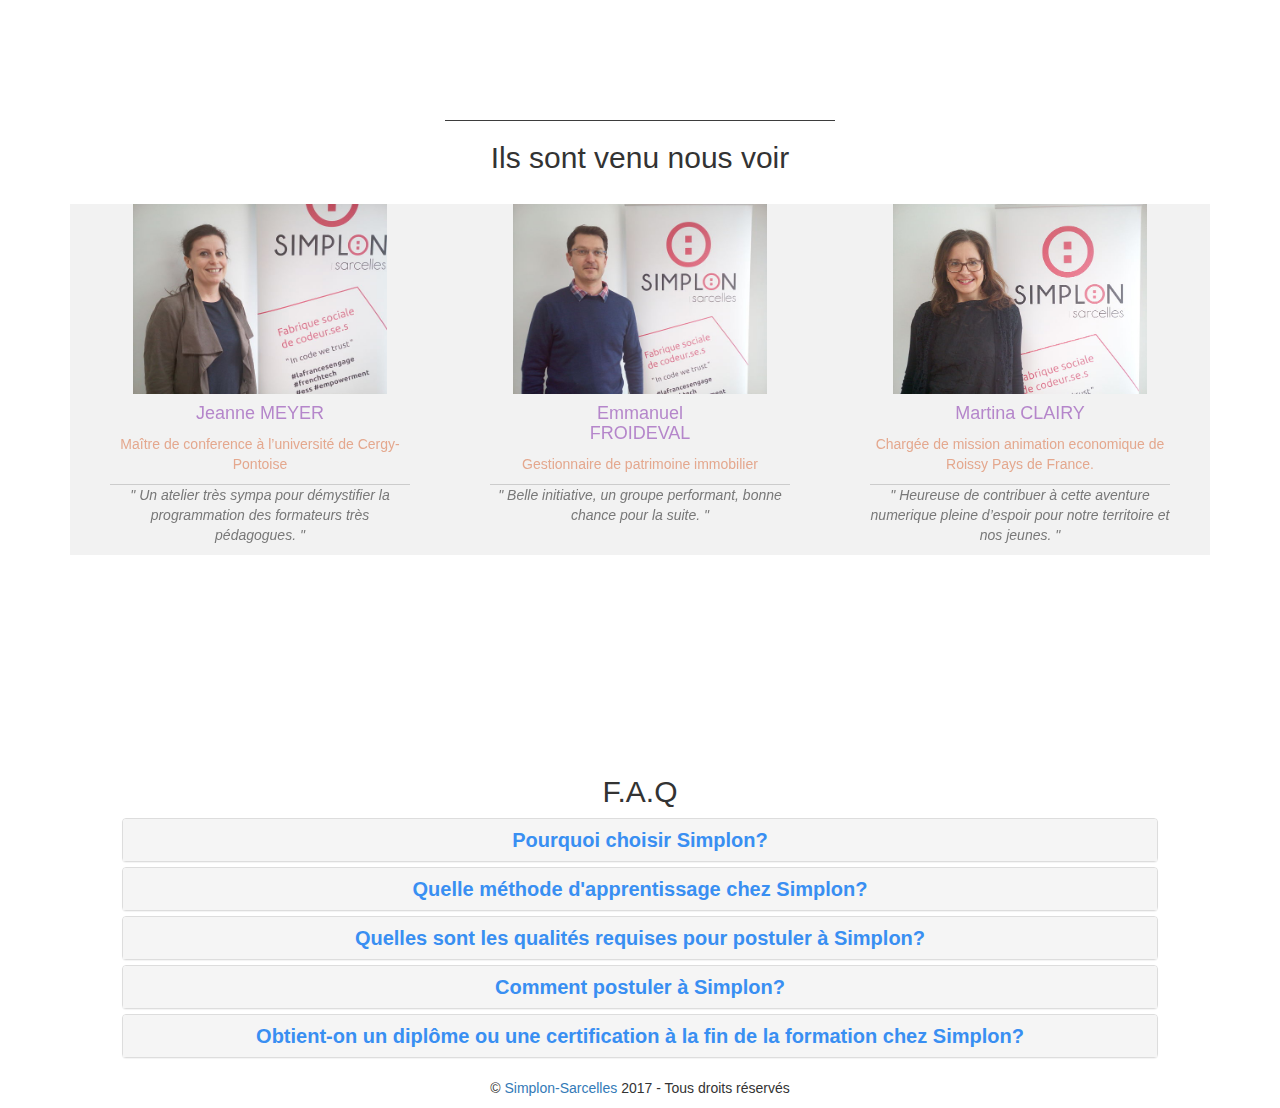
==== commit 612da846: "modif border 1er img projet" ====
--- a/index.html
+++ b/index.html
@@ -15,7 +15,7 @@
     <link href="https://fonts.googleapis.com/css?family=Poppins" rel="stylesheet">
     <title>Simplon Sarcelles</title>
     <script async src="//platform.twitter.com/widgets.js" charset="utf-8"></script>
-     <script src="http://code.jquery.com/jquery-1.10.2.min.js"></script>
+    <script src="http://code.jquery.com/jquery-1.10.2.min.js"></script>
     <link rel="icon" type="images/png" href="images/simplonlogo2.png">
 </head>
 
@@ -31,10 +31,10 @@
                     <div class="navbar-header">
                         <!-- responsive de la navbar-->
                         <button type="button" class="navbar-toggle" data-toggle="collapse" data-target="#myNavbar">
-              <span class="icon-bar"></span>
-              <span class="icon-bar"></span>
-              <span class="icon-bar"></span>
-            </button>
+                            <span class="icon-bar"></span>
+                            <span class="icon-bar"></span>
+                            <span class="icon-bar"></span>
+                        </button>
 
                         <!-- <a class="navbar-brand" href="#">Simplon Sarcelles</a> -->
                     </div>
@@ -238,8 +238,10 @@
                         </div>
                         <p>
                             -<span>
-                            HTML et CSS</span>: créer l'aspect visuel d'un site web.<br>- <span>Responsive design</span>: adapter un site web à toutes tailles d'ecrans(smartphone/tablette<br>/ordinateur).<br>
-                            - <span>UI/UX</span>:créer une interface utilisateur efficient.
+                            HTML et CSS</span>: créer l'aspect visuel d'un site web.
+                            <br>- <span>Responsive design</span>: adapter un site web à toutes tailles d'ecrans(smartphone/tablette
+                            <br>/ordinateur).
+                            <br> - <span>UI/UX</span>:créer une interface utilisateur efficient.
 
                             <br> - <span>SEO</span>:référencement naturel.
                             <br>- <span>Bootstrap</span>: collection d'outils à la création d'un site / d'une application web.
@@ -249,7 +251,7 @@
                             <br>-<span>Angular</span>: structurer et produire une application web efficace.
                         </p>
                     </div>
-                    
+
                     <!-- paragraphe2 programme -->
                     <div class="col-lg-offset-2 col-lg-2 anim-front2">
                         <div class="row">
@@ -259,7 +261,7 @@
                   &gt;</em></h4>
                             </div>
                         </div>
-                        
+
                         <p>
                             - <span>Introduction à l'algorithmique</span>: Initiation aux notions de base de l'algorithmique.
                             <br> - <span>Conception et admission d'une base de données SQL</span>: Faire connaître les différentes composantes des bases de données, leurs niveaux d'abstraction et les techniques d'organisation des données en mémoire secondaire.
@@ -288,7 +290,7 @@
                 <p>La team Simplon Sarcelles est constituée de:
                 </p>
                 <div class="col-lg-offset-2 col-lg-8 col-md-offset-2 col-md-8 hommesfemmes">
-                   
+
                 </div>
 
 
@@ -297,13 +299,13 @@
                 <div class="espace"></div>
 
                 <div class=" col-lg-offset-1 col-lg-10 col-md-offset-1 col-md-10 groupe">
-                   <div class="col-lg-offset-0 col-lg-2 col-md-offset-0 col-md-2 col-sm-offset-0 col-sm-3 femmes">
+                    <div class="col-lg-offset-0 col-lg-2 col-md-offset-0 col-md-2 col-sm-offset-0 col-sm-3 femmes">
                         <i class="fa fa-female fa-5x" aria-hidden="true"></i>
                         <p>37%</p>
                         <p>Femmes</p>
                     </div>
                     <a href="images/groupe.jpg" target="_blank" title="promo Simplon-Sarcelles 1"><img src="images/groupe.jpg" class="img-responsive"></a>
-                     
+
                     <div class="col-lg-offset-0 col-lg-2 col-md-offset-0 col-md-2 col-sm-offset-0 col-sm-3 hommes">
                         <i class="fa fa-male fa-5x" aria-hidden="true"></i>
 
@@ -385,9 +387,7 @@
                         <div class="col-lg-offset-2 col-lg-2 col-md-offset-0 col-md-3 col-sm-offset-4 col-sm-4 col-xs-offset-2 col-xs-8 liens_images">
                             <a href="#">
                                 <img src="images/simpevent.png" alt="" height="310px;" width="230px;" />
-                                <div class="overlay">
-                                    <div class="text">Simplon Evenements</div>
-                                </div>
+                                <div class="text">Simplon Evenements</div>
                                 <div class="images-hover">
                                     <img src="images/coding.jpg">
                                 </div>
--- a/style.css
+++ b/style.css
@@ -93,7 +93,7 @@
     background-color: transparent;
     border-color: transparent;
 }
-#myNavbar a{
+#myNavbar a {
     background-color: transparent;
 }
 .navbar-inverse .navbar-nav>li>a {
@@ -109,9 +109,8 @@
     margin: 20px 0 0 0;
 }
 .fadeout {
-    background-color: 	rgba(0, 0, 0,0.8);
+    background-color: rgba(0, 0, 0, 0.8);
     height: 70px;
-    
     transition-duration: 0.3s;
     transform: translateY(-20px);
 }
@@ -498,6 +497,10 @@
     position: relative;
     transition: .3s ease-in-out;
 }
+.liens_images img:hover {
+    border: 5px solid #fff;
+    border-radius: 10px;
+}
 .overlay:hover {
     opacity: 0.8;
 }
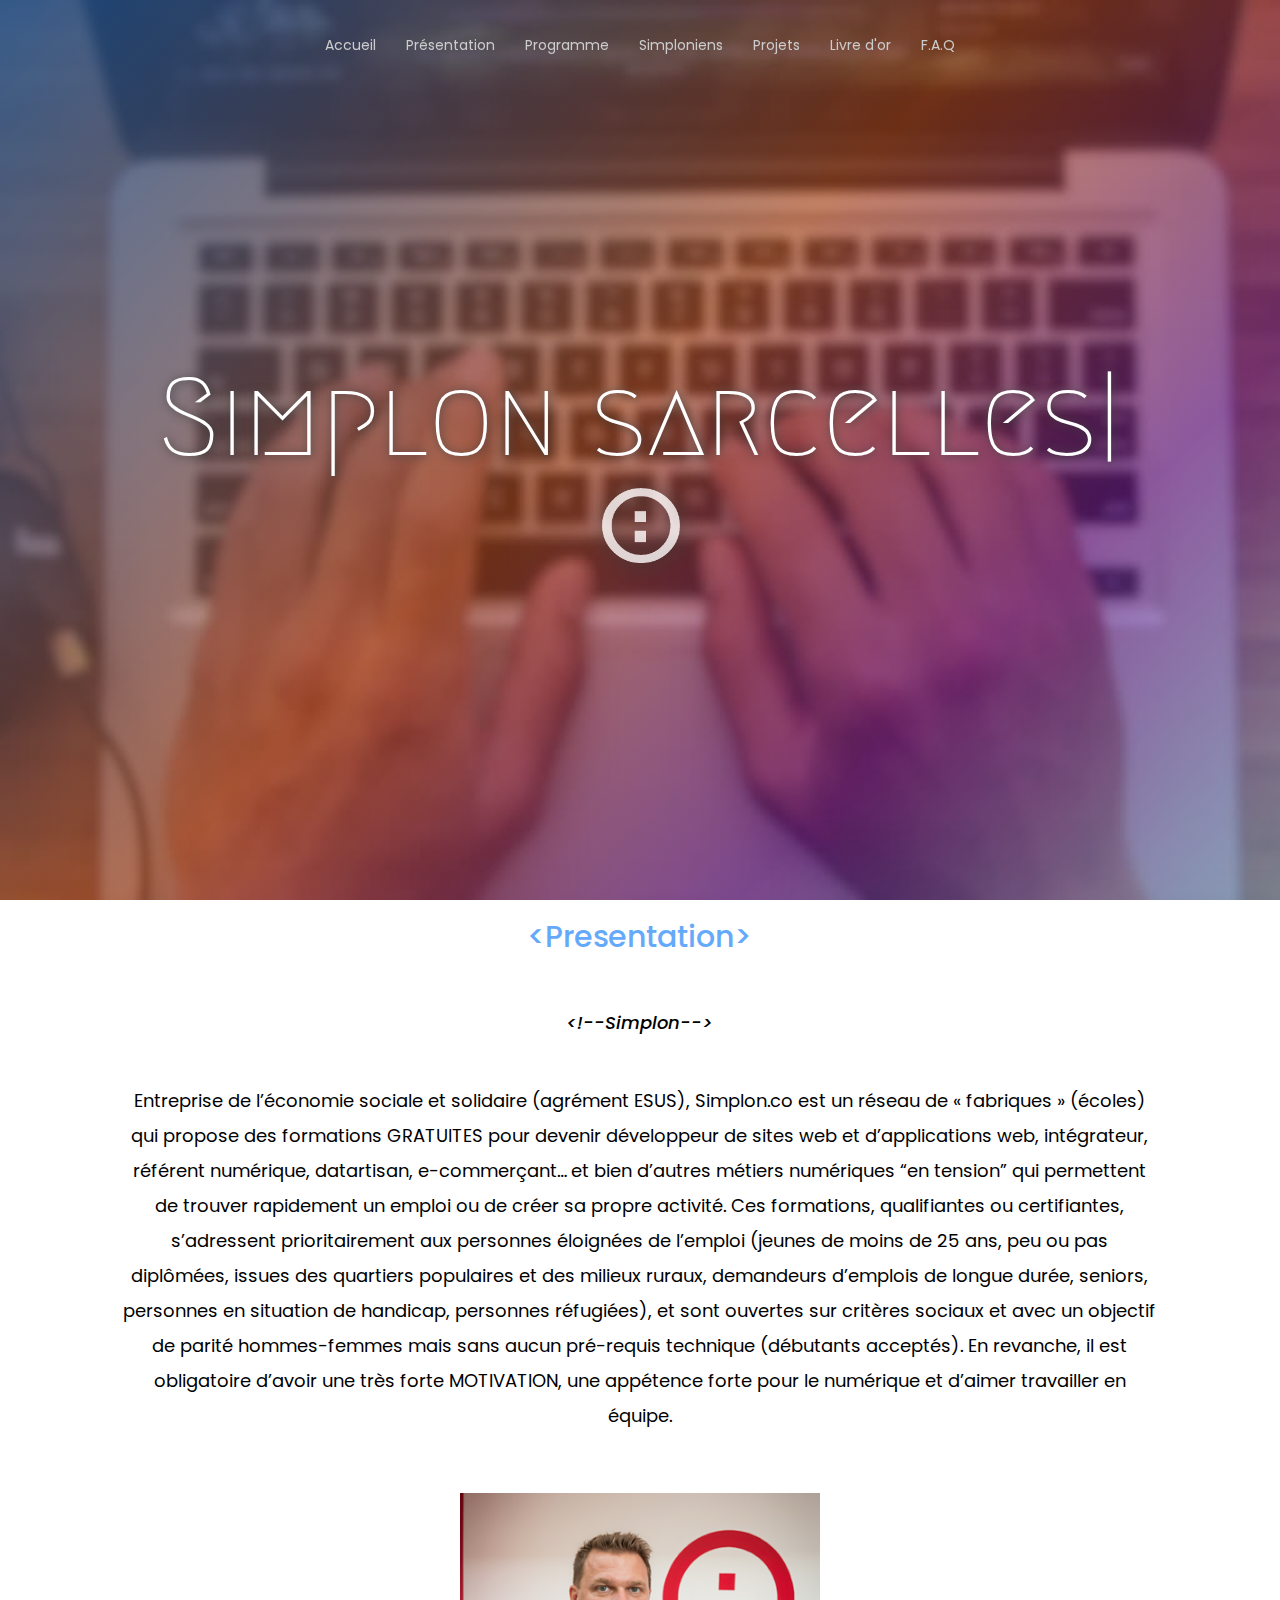
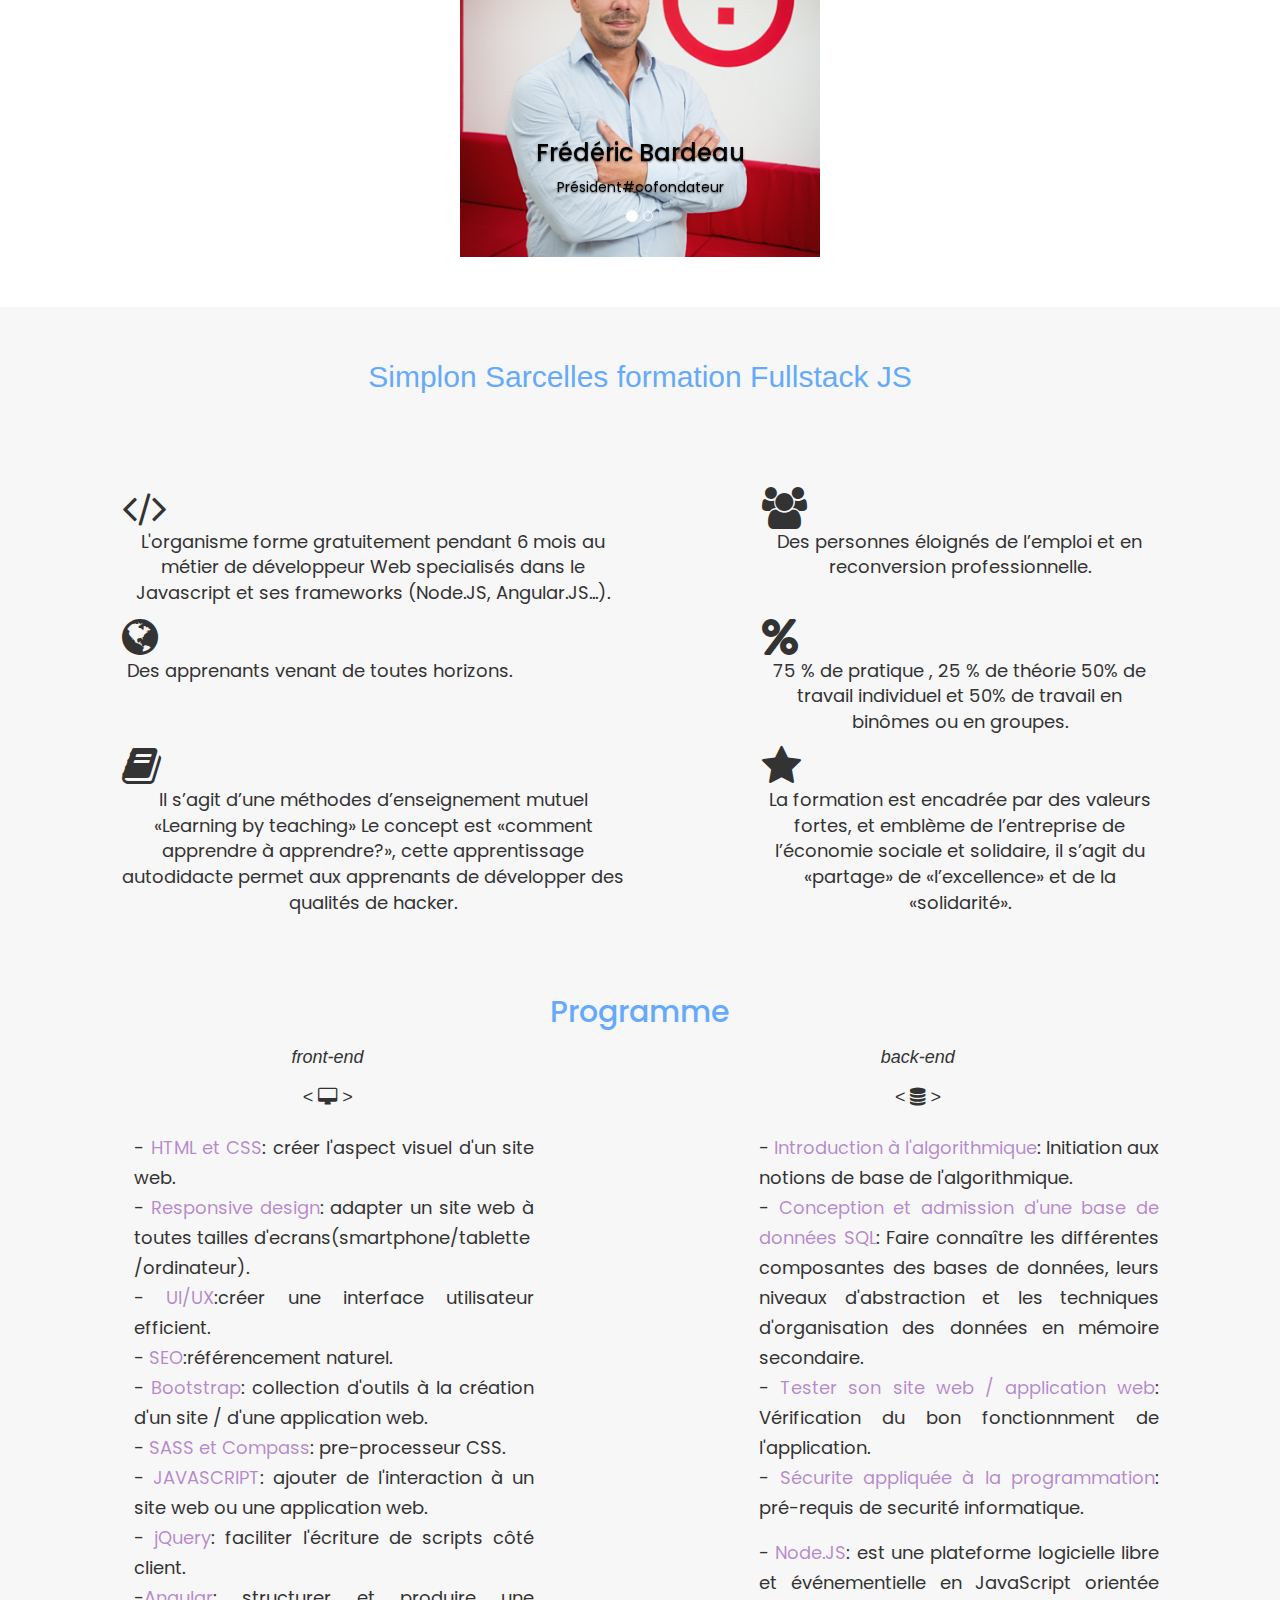
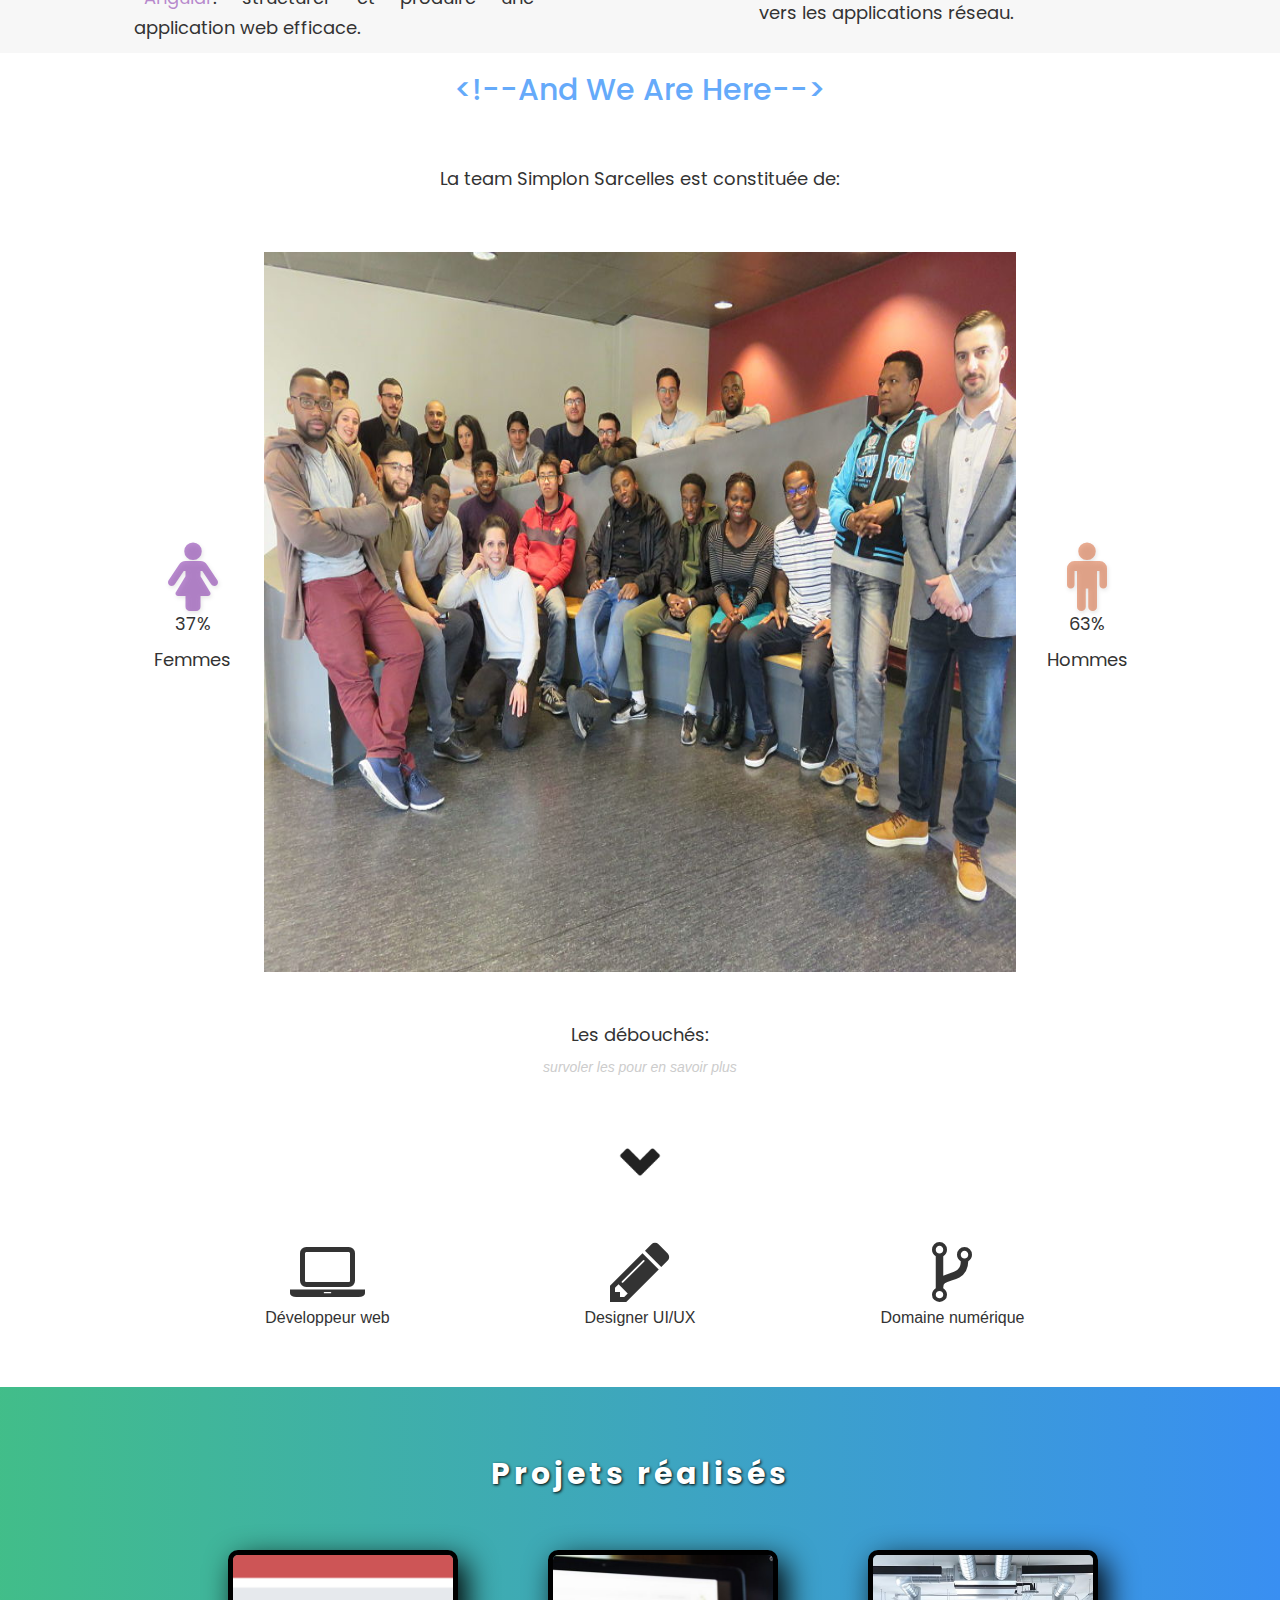
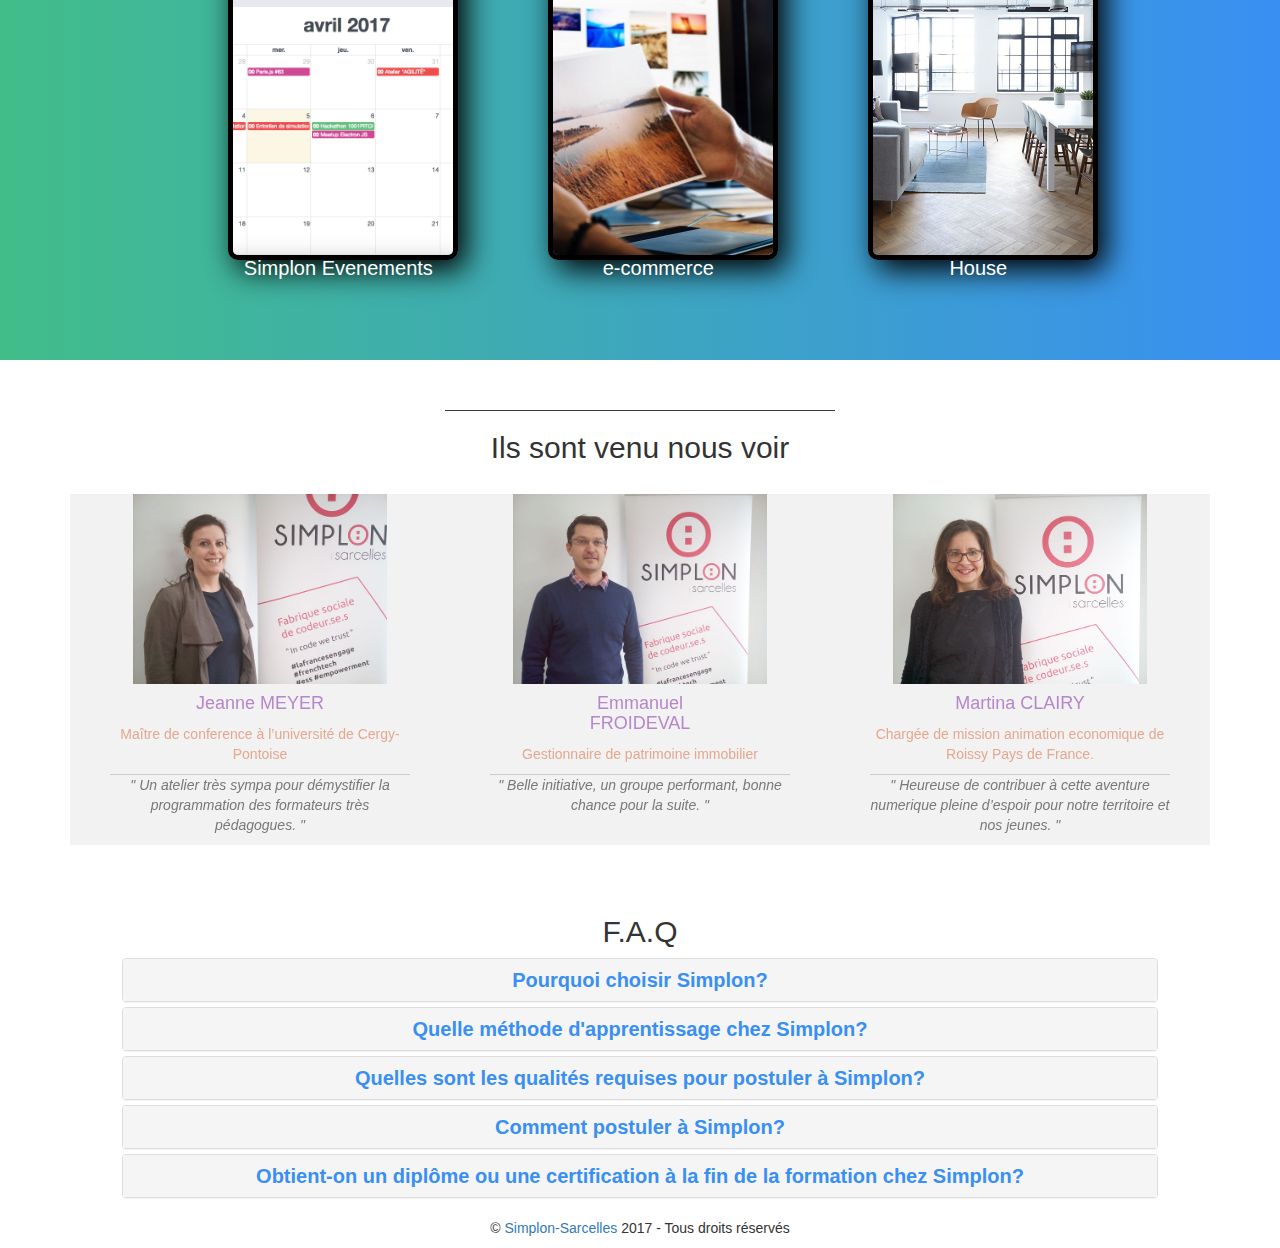
==== commit f80bde91: "retrait des espaces dans la pages" ====
--- a/index.html
+++ b/index.html
@@ -96,7 +96,6 @@
 
 
     <div class="espace"></div>
-    <div class="espace"></div>
 
     <section>
         <div class="container">
@@ -135,7 +134,6 @@
     </section>
 
     <div class="espace"></div>
-    <div class="espace"></div>
 
     <!-- DEBUT LES FORMATION - SIMPLONIENS -->
     <section id="ancreprogramme">
@@ -295,8 +293,6 @@
 
 
                 <div class="espace"></div>
-                <div class="espace"></div>
-                <div class="espace"></div>
 
                 <div class=" col-lg-offset-1 col-lg-10 col-md-offset-1 col-md-10 groupe">
                     <div class="col-lg-offset-0 col-lg-2 col-md-offset-0 col-md-2 col-sm-offset-0 col-sm-3 femmes">
@@ -322,20 +318,16 @@
 
 
         <div class="espace"></div>
-        <div class="espace"></div>
 
         <p id="debouche">Les débouchés:
         </p>
         <p id="plus"><em>survoler les pour en savoir plus</em></p>
         <div class="espace"></div>
-        <div class="espace"></div>
 
         <div class="col-lg-offset-5 col-lg-2 flechette">
             <img src="images/arrow.png" alt="">
         </div>
 
-        <div class="espace"></div>
-        <div class="espace"></div>
         <div class="espace"></div>
         <div class="espace"></div>
 
@@ -362,9 +354,6 @@
     <div class="espace"></div>
     <div class="espace"></div>
     <div class="espace"></div>
-    <div class="espace"></div>
-    <div class="espace"></div>
-    <div class="espace"></div>
 
 
     <!-- ********** debut section projet réalisés ********** -->
@@ -379,8 +368,6 @@
                         </div>
                     </div>
                     <!-- ********** espace entre titre et liens images ********** -->
-                    <div class="espace"></div>
-                    <div class="espace"></div>
                     <div class="espace"></div>
                     <!-- ********** fin espace entre titre et liens images ********** -->
                     <div class="row">
@@ -404,9 +391,7 @@
 
                         <div class="col-lg-offset-1 col-lg-2  col-md-offset-1 col-md-3 col-sm-offset-4 col-sm-4 col-xs-offset-2 col-xs-8 liens_images">
                             <a href="#"><img src="images/pixeldesign.jpg" alt="" height="310px;" width="230px;" />
-                                <div class="overlay">
                                     <div class="text">e-commerce</div>
-                                </div>
                             </a>
                         </div>
 
@@ -420,62 +405,12 @@
 
                         <div class="col-lg-offset-1 col-lg-2  col-md-offset-1 col-md-3 col-sm-offset-4 col-sm-4 col-xs-8 col-xs-offset-2 liens_images">
                             <a href="#"><img src="images/house.jpg" alt="" height="310px;" width="230px;" />
-                                <div class="overlay">
                                     <div class="text">House</div>
-                                </div>
                             </a>
                         </div>
                         <!-- </div> -->
                     </div>
-                    <!-- ********** debut espace entre liens images et liens images ********** -->
-                    <div class="espace"></div>
-                    <div class="espace"></div>
-                    <div class="espace"></div>
-                    <div class="espace"></div>
-                    <!-- ********** fin espace entre liens images et liens images ********** -->
-                    <div class="row">
-                        <div class="col-lg-offset-2 col-lg-2 col-md-offset-1 col-md-3 col-sm-offset-4 col-sm-4 col-xs-offset-2 col-xs-8 liens_images">
-                            <a href="#">
-                                <img src="images/asq.jpg" alt="" height="310px;" width="230px;" />
-                                <div class="overlay">
-                                    <div class="text">Art design</div>
-                                </div>
-                            </a>
-                        </div>
-
-                        <div class="col-xs-0 visible-xs col-sm-0 visible-sm espace"></div>
-                        <div class="col-xs-0 visible-xs col-sm-0 visible-sm espace"></div>
-                        <div class="col-xs-0 visible-xs col-sm-0 visible-sm espace"></div>
-                        <div class="col-xs-0 visible-xs col-sm-0 visible-sm espace"></div>
-                        <div class="col-xs-0 visible-xs col-sm-0 visible-sm espace"></div>
-                        <div class="col-xs-0 visible-xs col-sm-0 visible-sm espace"></div>
-                        <div class="col-xs-0 visible-xs col-sm-0 visible-sm espace"></div>
-
-                        <div class="col-lg-offset-1 col-lg-2  col-md-offset-1 col-md-3 col-sm-offset-4 col-sm-4 col-xs-offset-2 col-xs-8 liens_images">
-                            <a href="#"><img src="images/camera.jpg" alt="" height="310px;" width="230px;" />
-                                <div class="overlay">
-                                    <div class="text">centrale</div>
-                                </div>
-                            </a>
-                        </div>
-
-                        <div class="col-xs-0 visible-xs col-sm-0 visible-sm espace"></div>
-                        <div class="col-xs-0 visible-xs col-sm-0 visible-sm espace"></div>
-                        <div class="col-xs-0 visible-xs col-sm-0 visible-sm espace"></div>
-                        <div class="col-xs-0 visible-xs col-sm-0 visible-sm espace"></div>
-                        <div class="col-xs-0 visible-xs col-sm-0 visible-sm espace"></div>
-                        <div class="col-xs-0 visible-xs col-sm-0 visible-sm espace"></div>
-                        <div class="col-xs-0 visible-xs col-sm-0 visible-sm espace"></div>
-
-                        <div class="col-lg-offset-1 col-lg-2  col-md-offset-1 col-md-3 col-sm-offset-4 col-sm-4 col-xs-8 col-xs-offset-2 liens_images">
-                            <a href="#"><img src="images/coder.jpg" alt="" height="310px;" width="230px;" />
-                                <div class="overlay">
-                                    <div class="text">Coder</div>
-                                </div>
-                            </a>
-                        </div>
-                        <!-- </div> -->
-                    </div>
+                
                     <!-- ********** debut espace entre liens images et bas ********** -->
                     <div class="espace"></div>
                     <div class="espace"></div>
@@ -486,11 +421,8 @@
     </section>
     <!-- ********** fin section projet réalisés ********** -->
     <div class="espace"></div>
-    <div class="espace"></div>
-    <div class="espace" id="ancrelivredor"></div>
-    <div class="espace"></div>
-
-    <section>
+
+    <section id="ancrelivredor">
         <div class="container">
             <div class="row">
                 <div class="col-lg-offset-4 col-lg-4  titrelivre">
@@ -560,9 +492,6 @@
     <!-- HEADER CONTAINER TEMOIGNAGE -->
 
     <div class="espace"></div>
-    <div class="espace"></div>
-    <div class="espace"></div>
-    <div class="espace"></div>
 
 
 
--- a/style.css
+++ b/style.css
@@ -518,23 +518,14 @@
     color: white;
     font-size: 20px;
     position: absolute;
-    top: 50%;
-    left: 50%;
+    top: 318px;
+    width: 200px;
+    text-align: center;
+    left: 125px;
     transform: translate(-50%, -50%);
     -ms-transform: translate(-50%, -50%);
 }
-.overlay {
-    position: absolute;
-    text-align: center;
-    top: 0px;
-    left: 15px;
-    height: 310px;
-    border-radius: 5px;
-    width: 230px;
-    opacity: 0;
-    transition: .5s ease;
-    background-color: black;
-}
+
 .titre_projet_realises {
     text-align: center;
 }
@@ -707,7 +698,7 @@
         text-align: center;
         line-height: 60px;
         width: 750px;
-        margin: 15px 0 10px 0;
+        margin: 10px 0 10px 0;
         font-size: 30px;
         font-family: 'Poppins', sans-serif;
     }
@@ -728,6 +719,8 @@
     }
     .titrelivre h2 {
         font-size: 50px;
+                text-align: center;
+
     }
     .photos h4 {
         font-size: 40px;
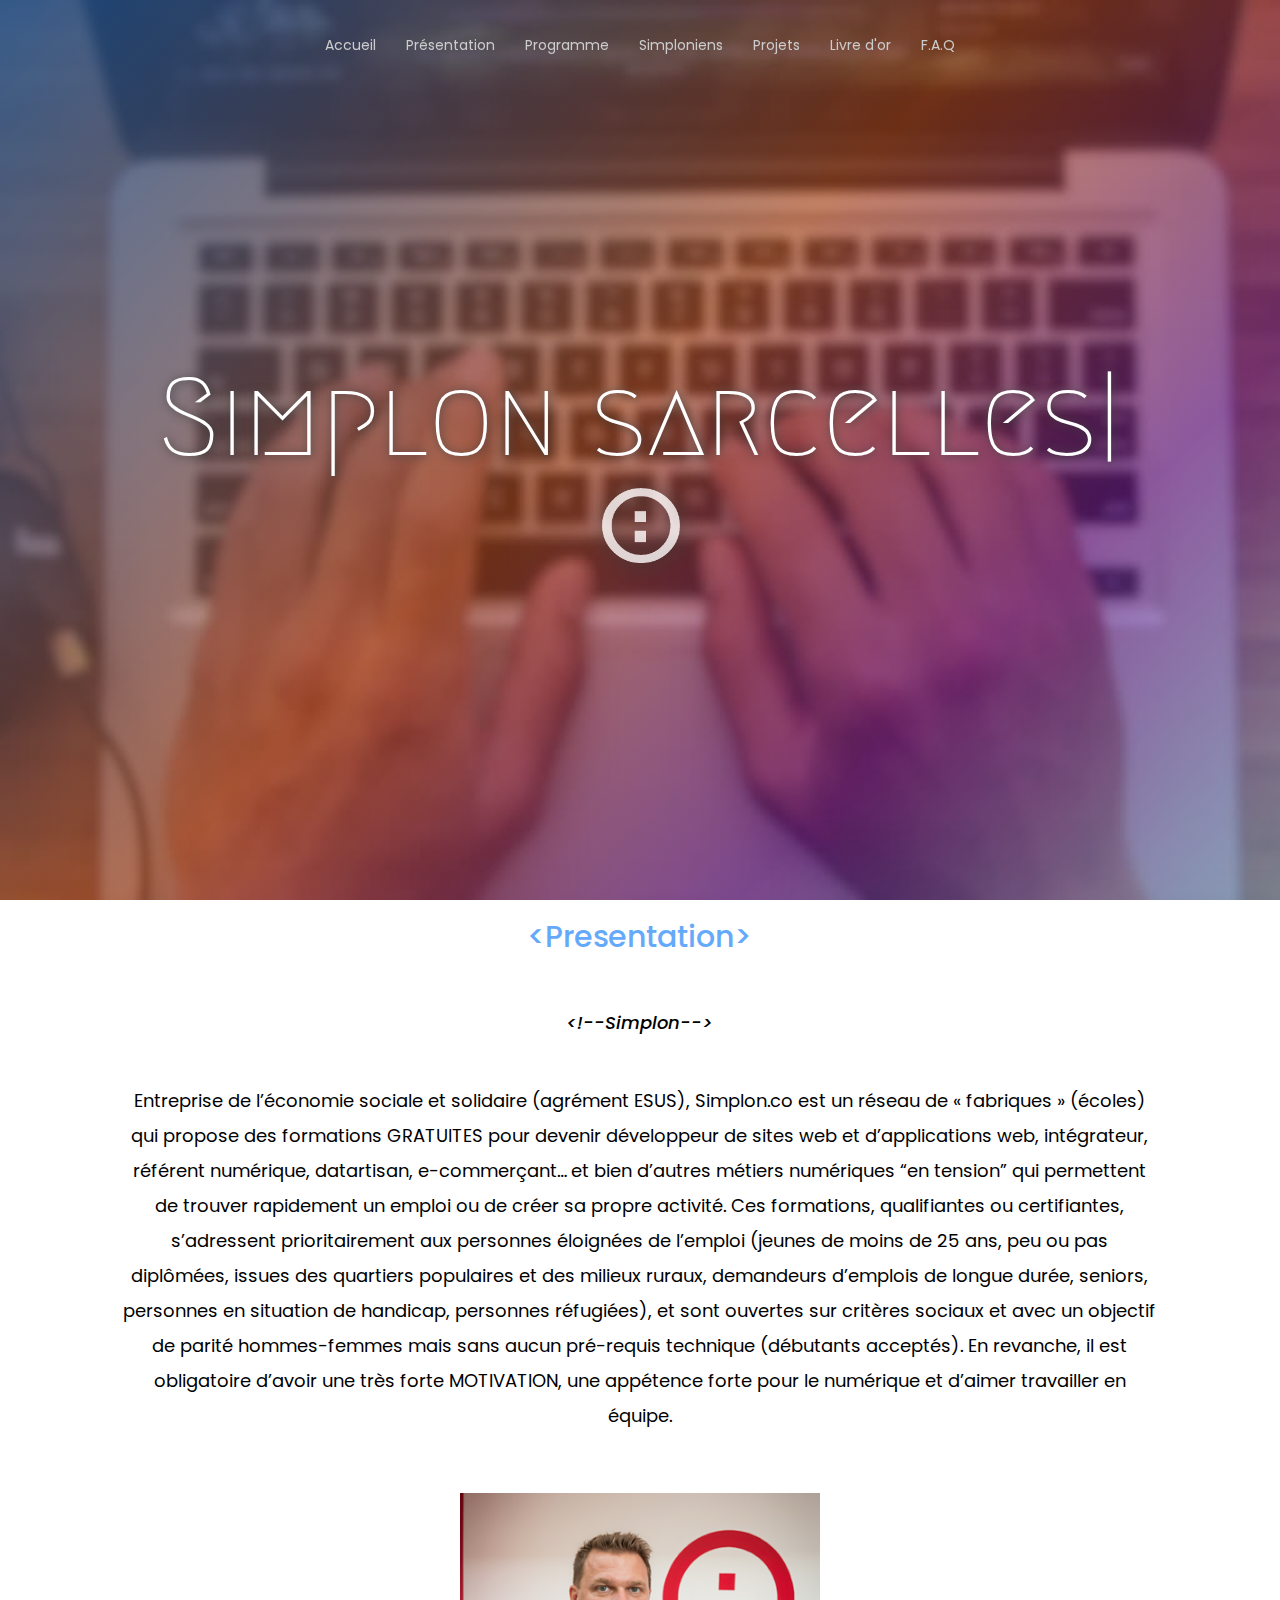
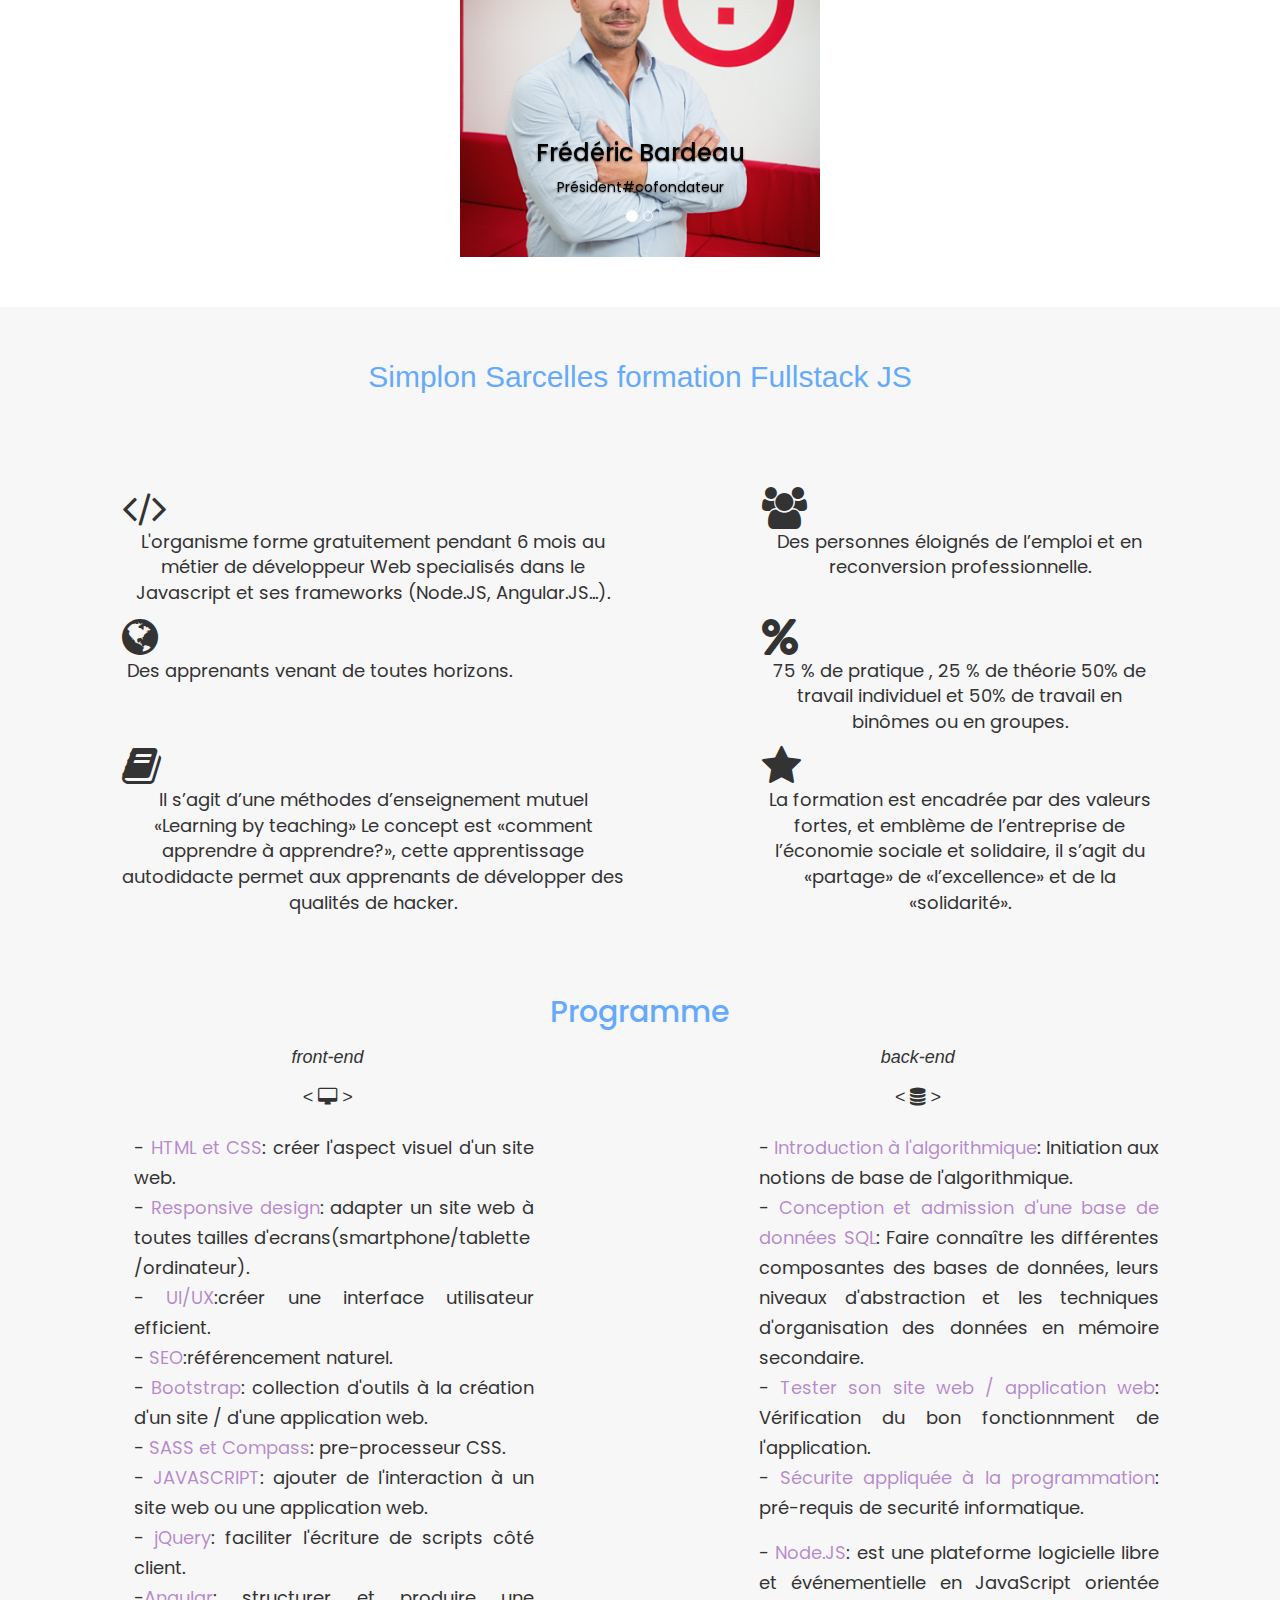
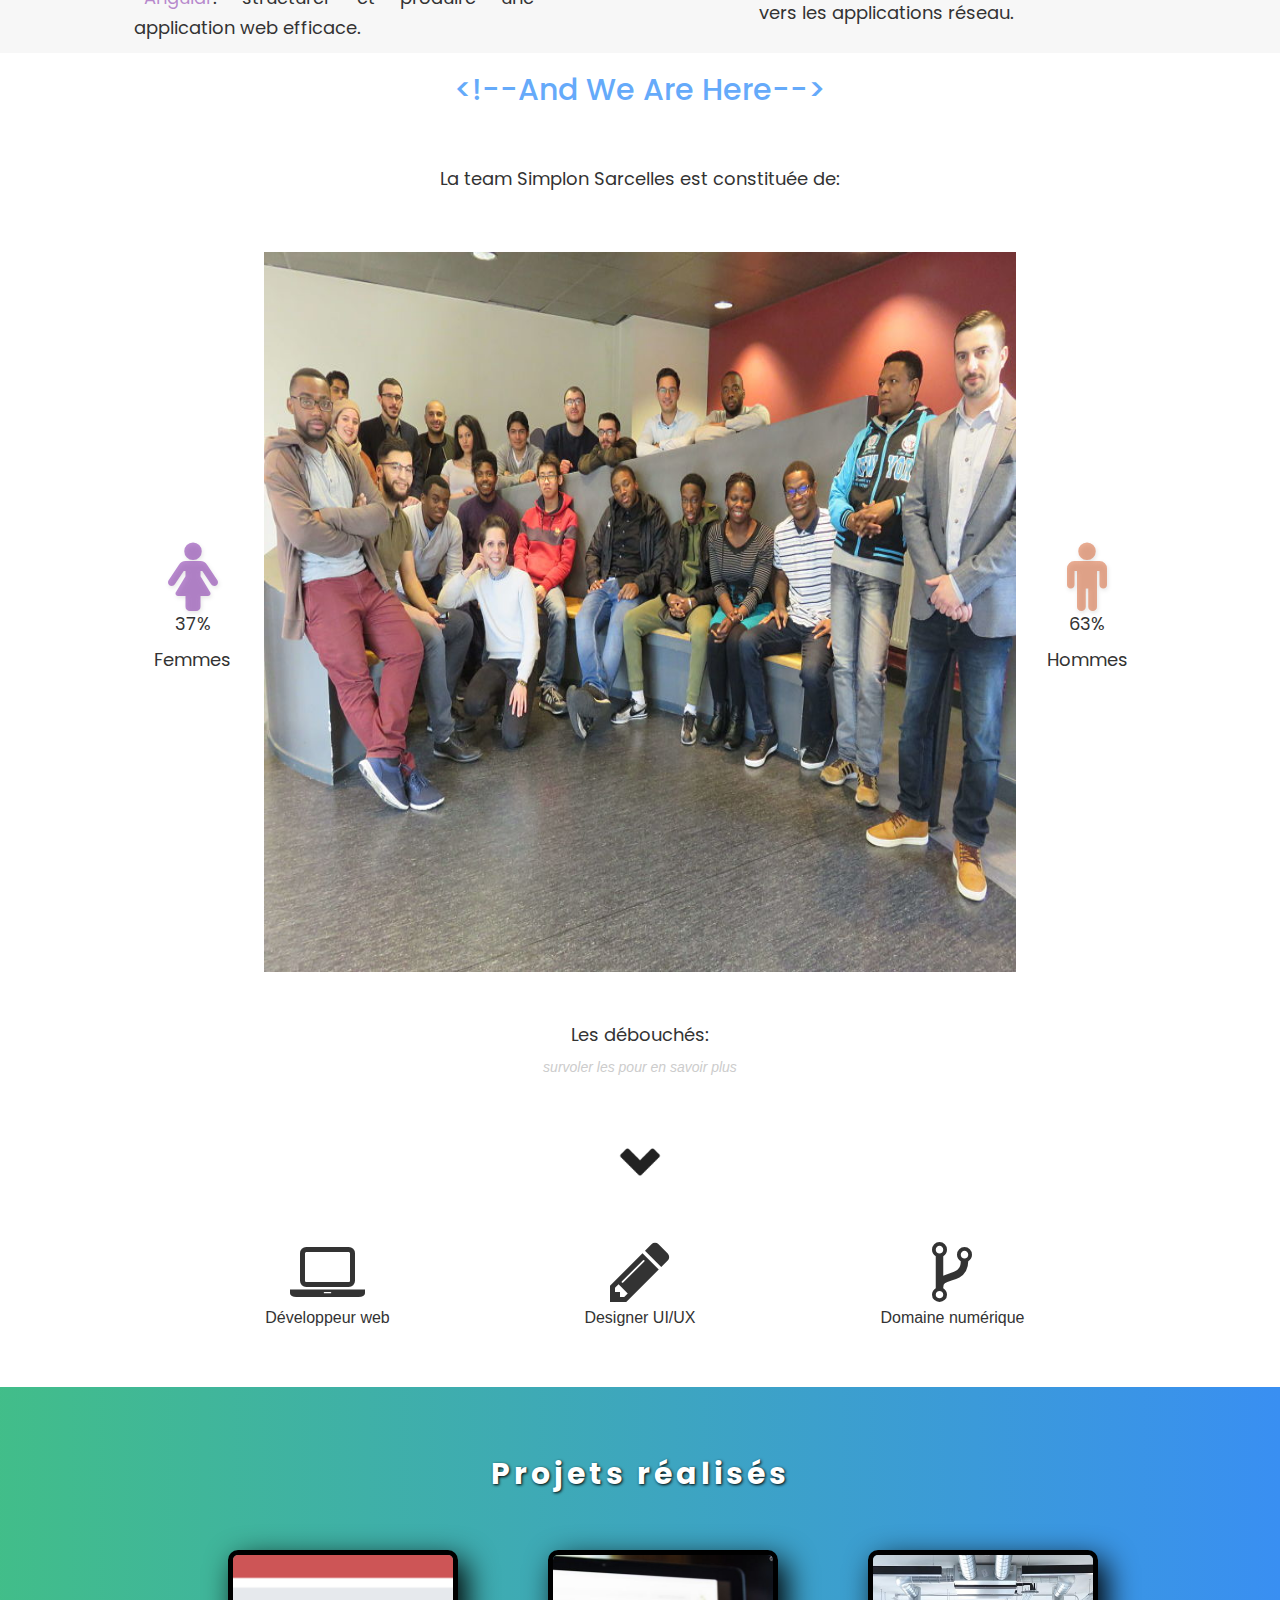
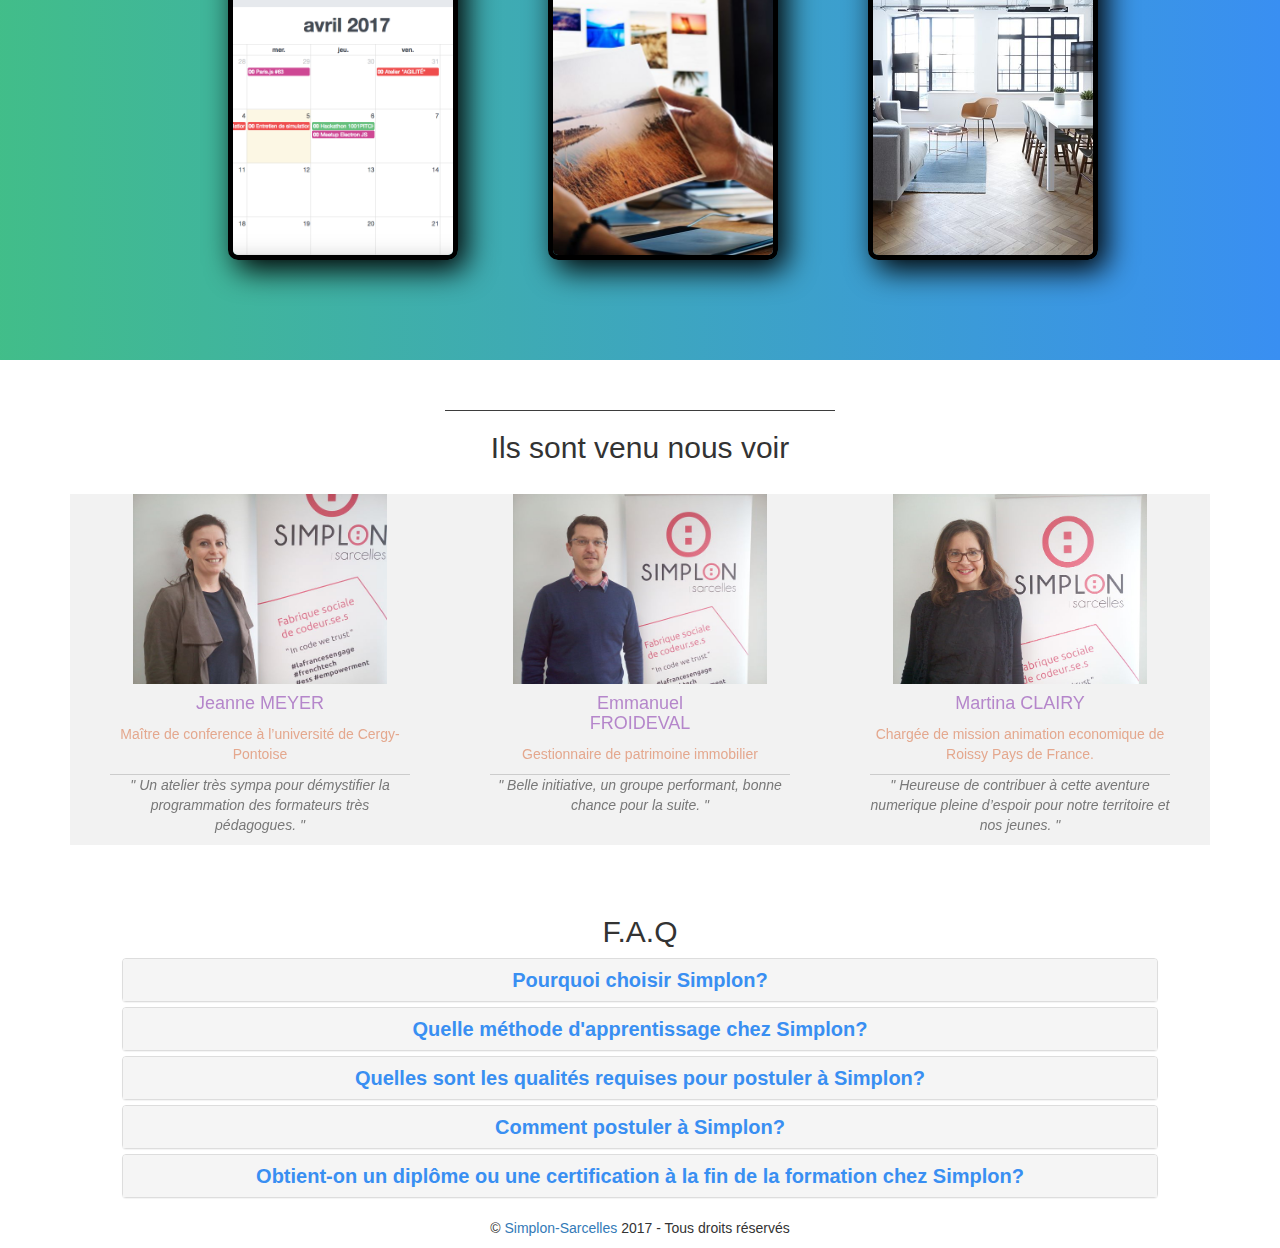
==== commit 5988389c: "modif de la barre de navigation et des effets sur les images projets" ====
--- a/index.html
+++ b/index.html
@@ -30,7 +30,7 @@
                 <div class="container-fluid">
                     <div class="navbar-header">
                         <!-- responsive de la navbar-->
-                        <button type="button" class="navbar-toggle" data-toggle="collapse" data-target="#myNavbar">
+                        <button type="button" class="navbar-toggle" id="nav-toggle" data-toggle="collapse" data-target="#myNavbar">
                             <span class="icon-bar"></span>
                             <span class="icon-bar"></span>
                             <span class="icon-bar"></span>
@@ -374,7 +374,7 @@
                         <div class="col-lg-offset-2 col-lg-2 col-md-offset-0 col-md-3 col-sm-offset-4 col-sm-4 col-xs-offset-2 col-xs-8 liens_images">
                             <a href="#">
                                 <img src="images/simpevent.png" alt="" height="310px;" width="230px;" />
-                                <div class="text">Simplon Evenements</div>
+                                <div class="text"><p>Simplon Evenements</p></div>
                                 <div class="images-hover">
                                     <img src="images/coding.jpg">
                                 </div>
--- a/style.css
+++ b/style.css
@@ -115,6 +115,17 @@
     transform: translateY(-20px);
 }
 
+#nav-toggle{
+    border: 1px solid transparent;
+    margin: 25px 0 0 0;
+}
+#nav-toggle:hover{
+    background-color: transparent;
+}
+
+
+
+ 
 /* ONGLET SIMPLONNIENS MENU */
 
 
@@ -518,13 +529,21 @@
     color: white;
     font-size: 20px;
     position: absolute;
-    top: 318px;
+    top: 310px;
     width: 200px;
     text-align: center;
     left: 125px;
     transform: translate(-50%, -50%);
     -ms-transform: translate(-50%, -50%);
-}
+    opacity: 0;
+}
+
+.text-avance{
+    top: 330px;
+    transition-duration: 0.1s;
+    opacity: 1;
+}
+
 
 .titre_projet_realises {
     text-align: center;
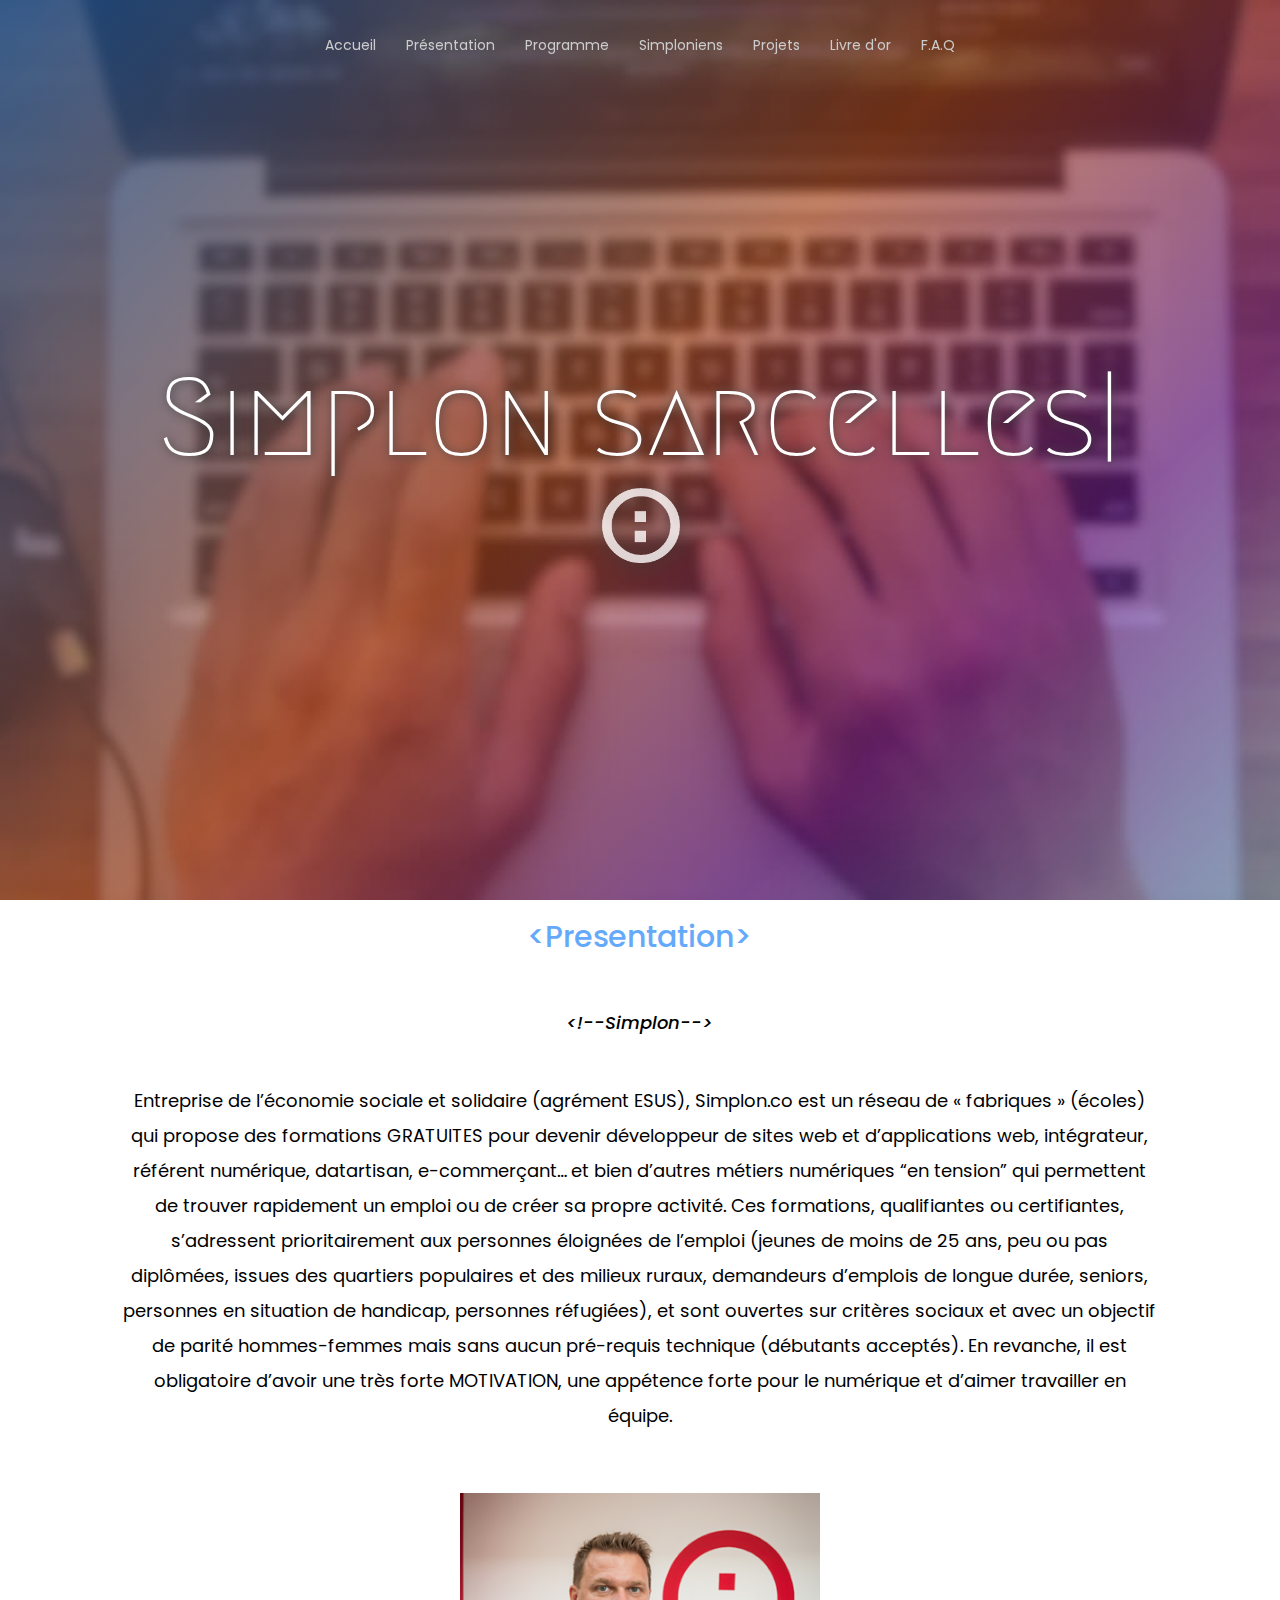
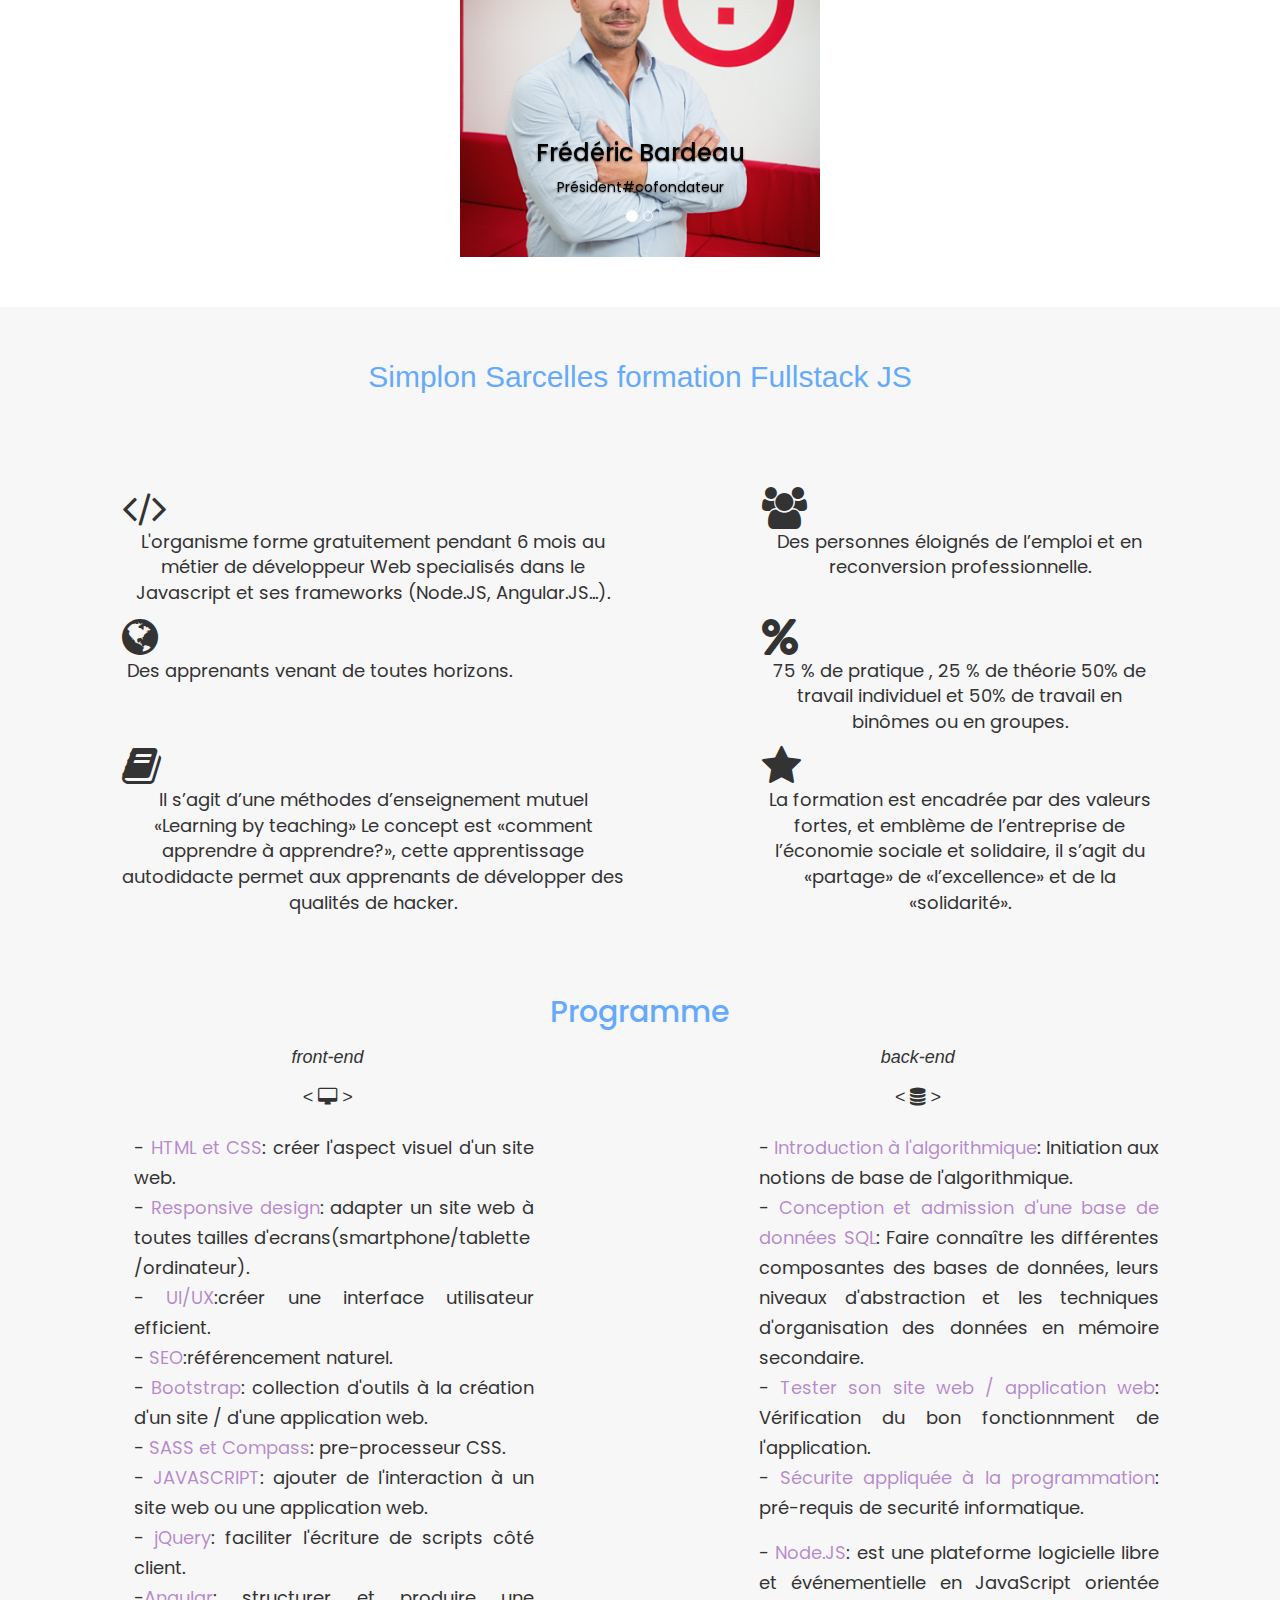
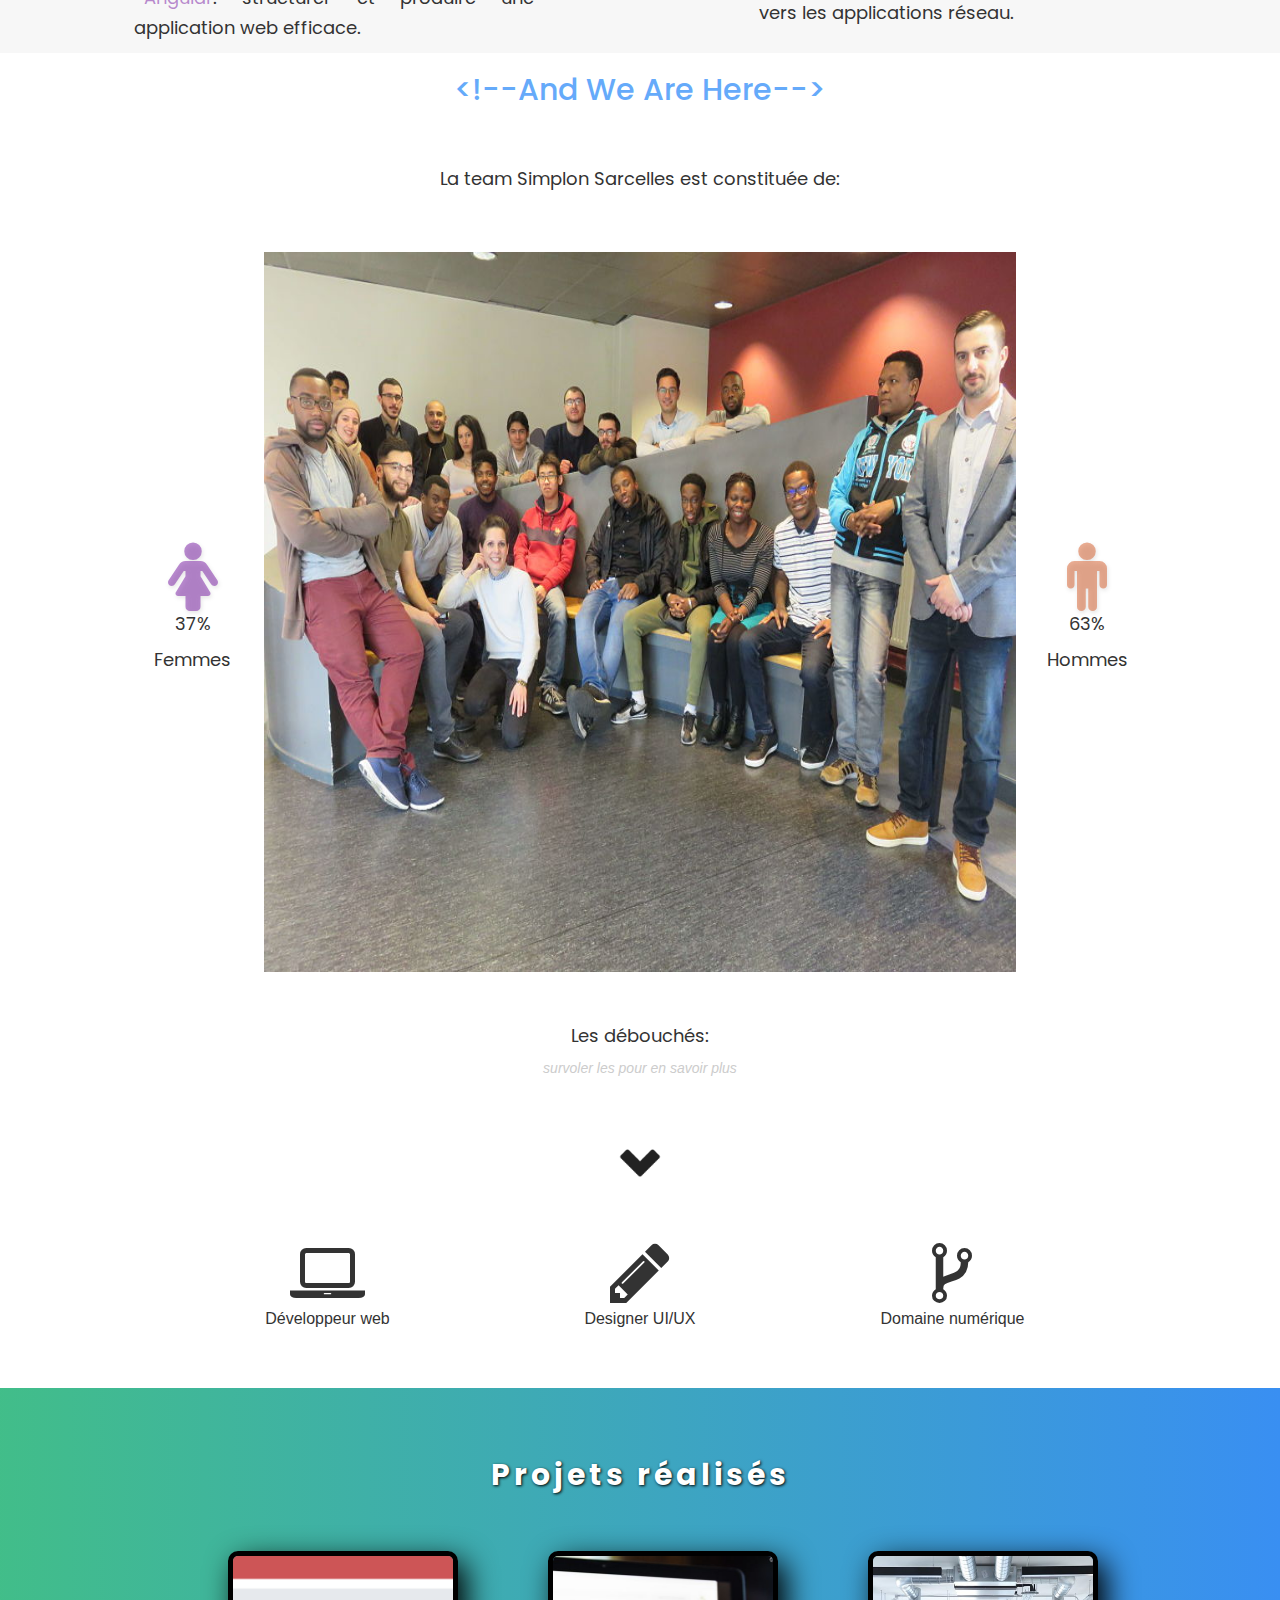
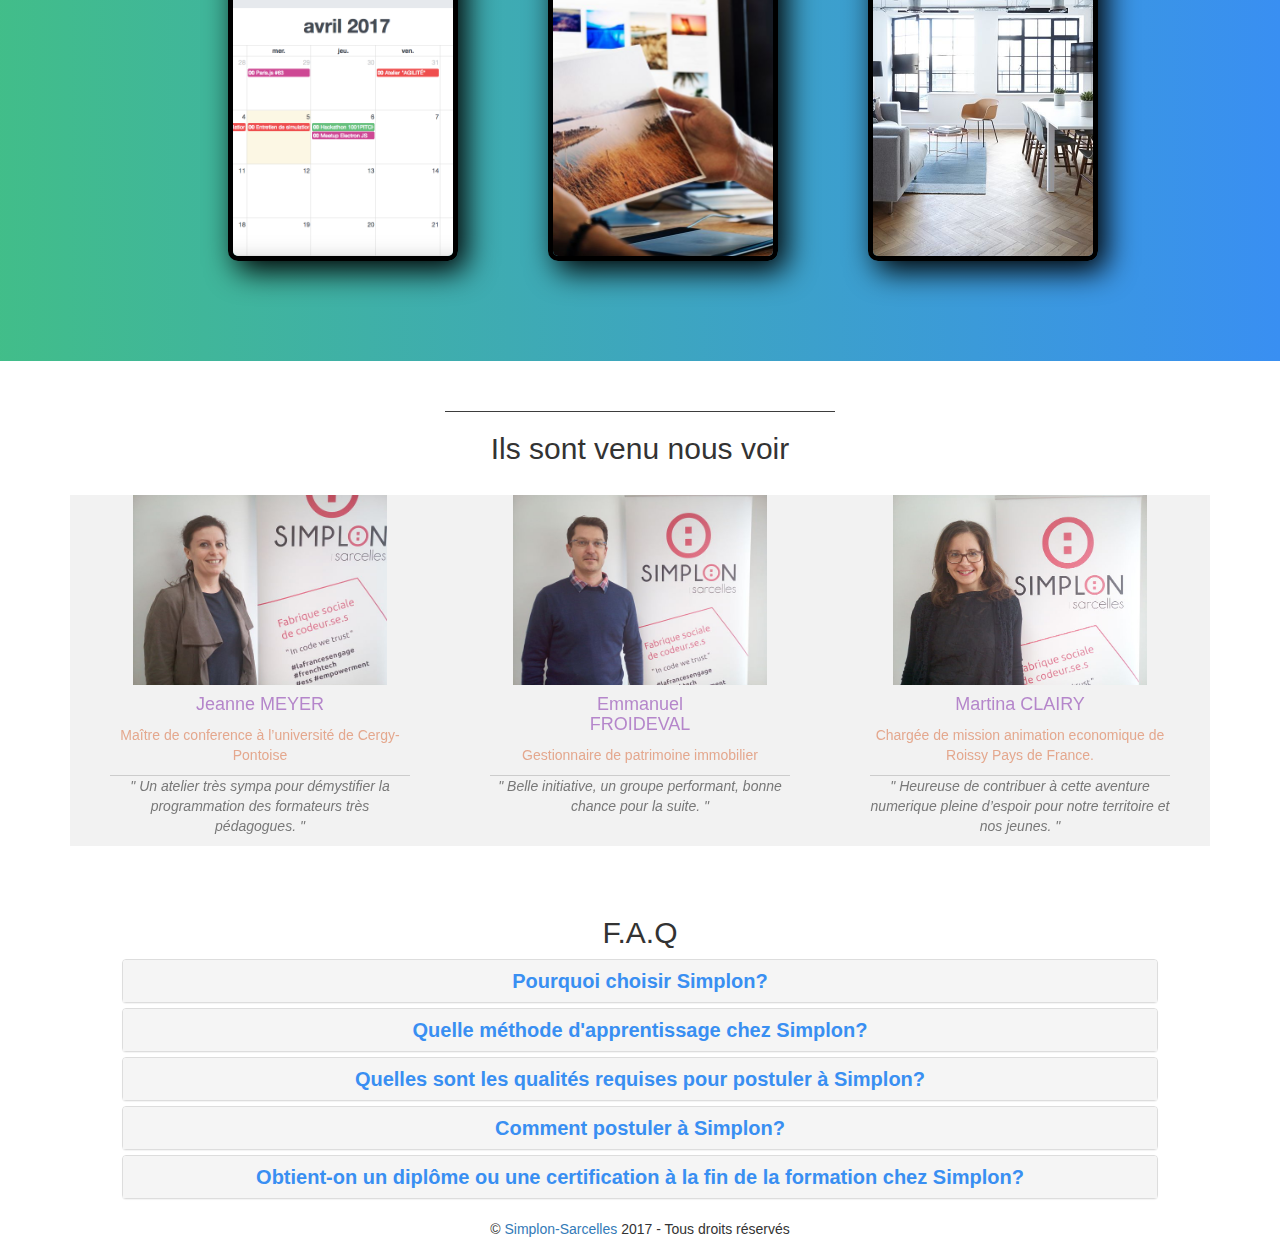
==== commit f3dc3907: "modif icons hommes femmes plus photos groupe" ====
--- a/index.html
+++ b/index.html
@@ -295,20 +295,42 @@
                 <div class="espace"></div>
 
                 <div class=" col-lg-offset-1 col-lg-10 col-md-offset-1 col-md-10 groupe">
-                    <div class="col-lg-offset-0 col-lg-2 col-md-offset-0 col-md-2 col-sm-offset-0 col-sm-3 femmes">
+                    <div class="col-lg-offset-0 col-lg-2 col-md-offset-0 col-md-2 col-sm-offset-0 col-sm-3 hidden-xs femmes">
                         <i class="fa fa-female fa-5x" aria-hidden="true"></i>
                         <p>37%</p>
                         <p>Femmes</p>
                     </div>
                     <a href="images/groupe.jpg" target="_blank" title="promo Simplon-Sarcelles 1"><img src="images/groupe.jpg" class="img-responsive"></a>
 
-                    <div class="col-lg-offset-0 col-lg-2 col-md-offset-0 col-md-2 col-sm-offset-0 col-sm-3 hommes">
+                    <div class="col-lg-offset-0 col-lg-2 col-md-offset-0 col-md-2 col-sm-offset-0 col-sm-3 hidden-xs hommes">
                         <i class="fa fa-male fa-5x" aria-hidden="true"></i>
 
                         <p>63%</p>
                         <p>Hommes</p>
                     </div>
                 </div>
+                <!--   icons en taille telephone -->
+                <div class="icons-small col-xs-offset-1 col-xs-10">
+                    <div class="col-xs-2 visible-xs femmes text-small">
+                        <i class="fa fa-female fa-5x" aria-hidden="true"></i>
+                    </div>
+                    <div class="text-pour visible-xs">
+                        <p>37%</p>
+                        <p>Femmes</p>
+                    </div>
+
+                    <div class="col-xs-offset-0 col-xs-2 visible-xs hommes text-small">
+                        <i class="fa fa-male fa-5x" aria-hidden="true"></i>
+                    </div>
+                    <div class="text-pour visible-xs">
+                        <p>63%</p>
+                    <p>Hommes</p>
+                    </div>
+                    
+                </div>
+
+
+                <!--   icons en taille telephone -->
             </div>
         </div>
         <!-- fin simplon apprenant -->
@@ -374,7 +396,9 @@
                         <div class="col-lg-offset-2 col-lg-2 col-md-offset-0 col-md-3 col-sm-offset-4 col-sm-4 col-xs-offset-2 col-xs-8 liens_images">
                             <a href="#">
                                 <img src="images/simpevent.png" alt="" height="310px;" width="230px;" />
-                                <div class="text"><p>Simplon Evenements</p></div>
+                                <div class="text">
+                                    <p>Simplon Evenements</p>
+                                </div>
                                 <div class="images-hover">
                                     <img src="images/coding.jpg">
                                 </div>
@@ -391,7 +415,7 @@
 
                         <div class="col-lg-offset-1 col-lg-2  col-md-offset-1 col-md-3 col-sm-offset-4 col-sm-4 col-xs-offset-2 col-xs-8 liens_images">
                             <a href="#"><img src="images/pixeldesign.jpg" alt="" height="310px;" width="230px;" />
-                                    <div class="text">e-commerce</div>
+                                <div class="text">e-commerce</div>
                             </a>
                         </div>
 
@@ -405,12 +429,12 @@
 
                         <div class="col-lg-offset-1 col-lg-2  col-md-offset-1 col-md-3 col-sm-offset-4 col-sm-4 col-xs-8 col-xs-offset-2 liens_images">
                             <a href="#"><img src="images/house.jpg" alt="" height="310px;" width="230px;" />
-                                    <div class="text">House</div>
+                                <div class="text">House</div>
                             </a>
                         </div>
                         <!-- </div> -->
                     </div>
-                
+
                     <!-- ********** debut espace entre liens images et bas ********** -->
                     <div class="espace"></div>
                     <div class="espace"></div>
--- a/style.css
+++ b/style.css
@@ -360,12 +360,30 @@
 .hommes {
     text-align: center;
 }
+
+.icons-small{
+    top: 20px;
+    display: flex;
+    align-items: center;
+}
+.text-pour{
+    display: flex;
+}
+.text-pour{
+    margin: 0 5px 0 25px;
+    font-size: 15px;
+}
+
 .flechette {
     text-align: center;
 }
 .flechette img {
     height: 50px;
     animation: fleche 0.7s ease infinite;
+}
+
+.text-small{
+    text-align: center;
 }
 @keyframes fleche {
     0% {
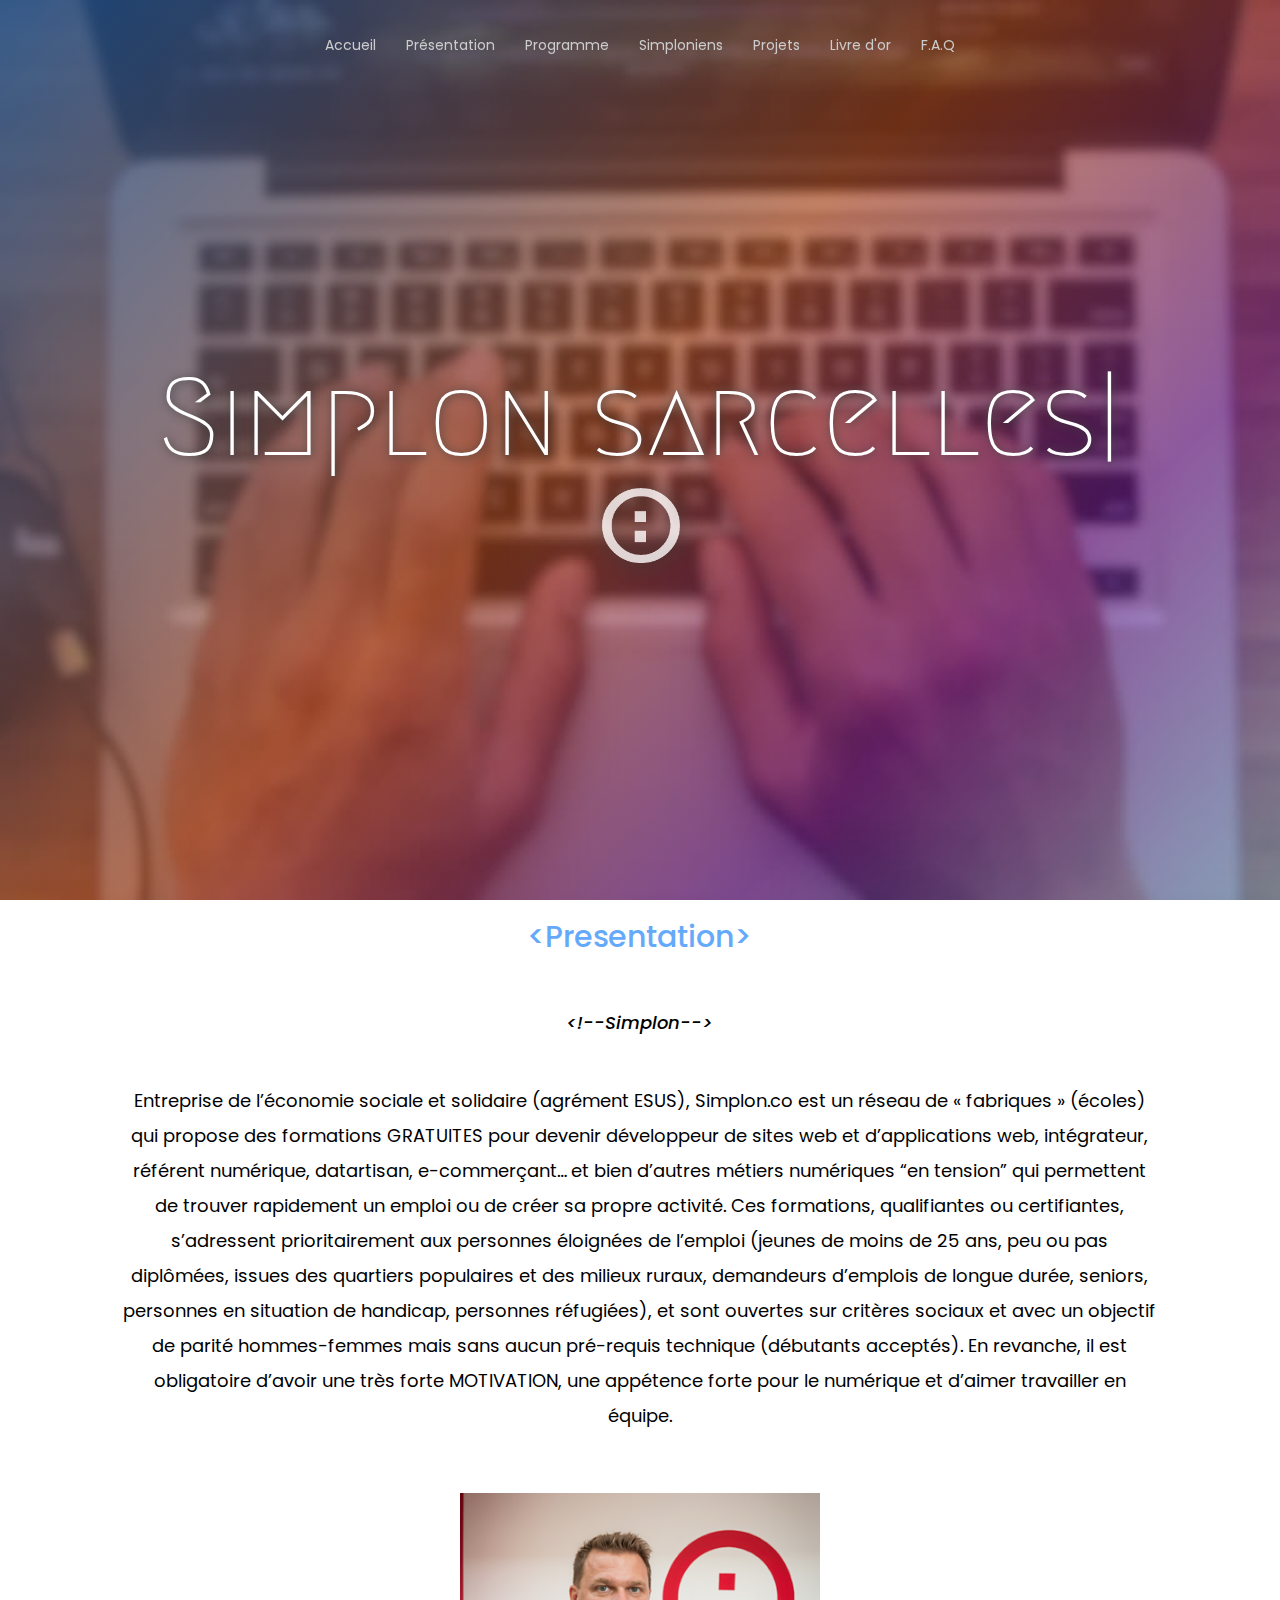
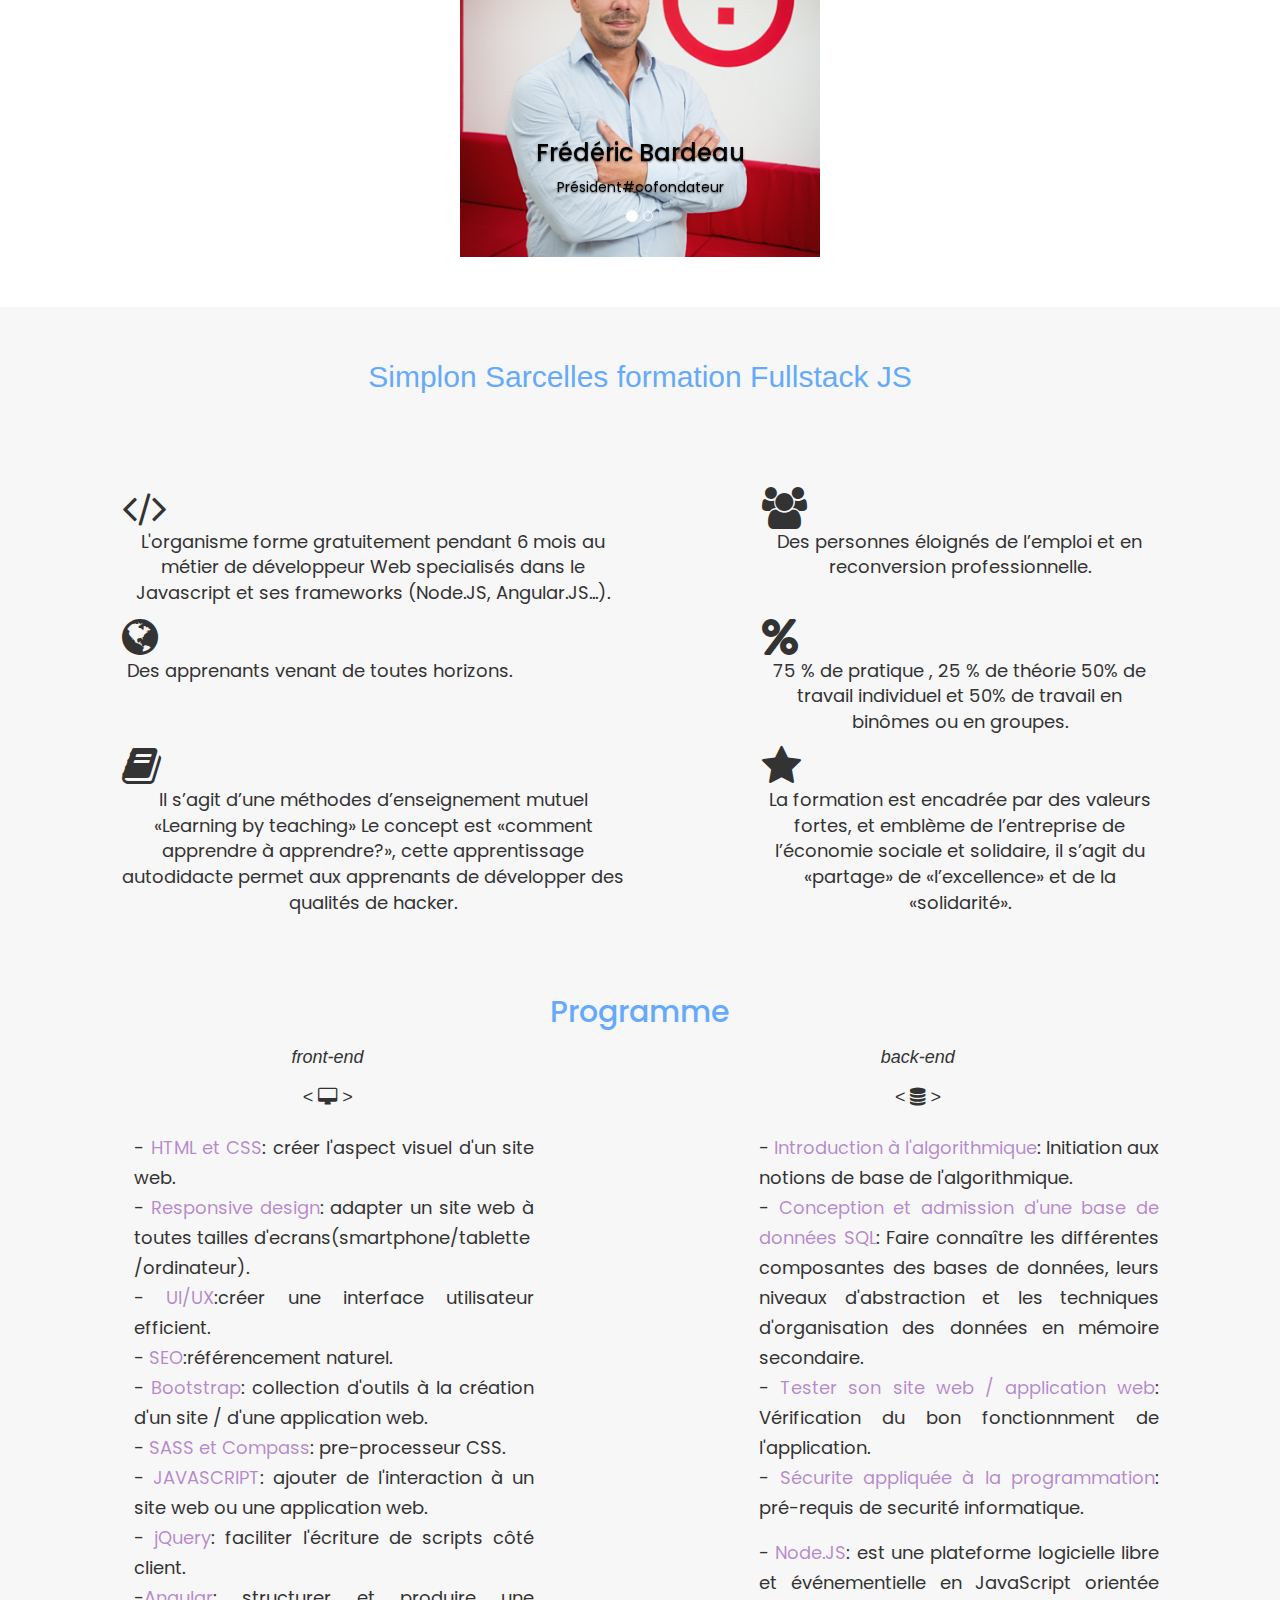
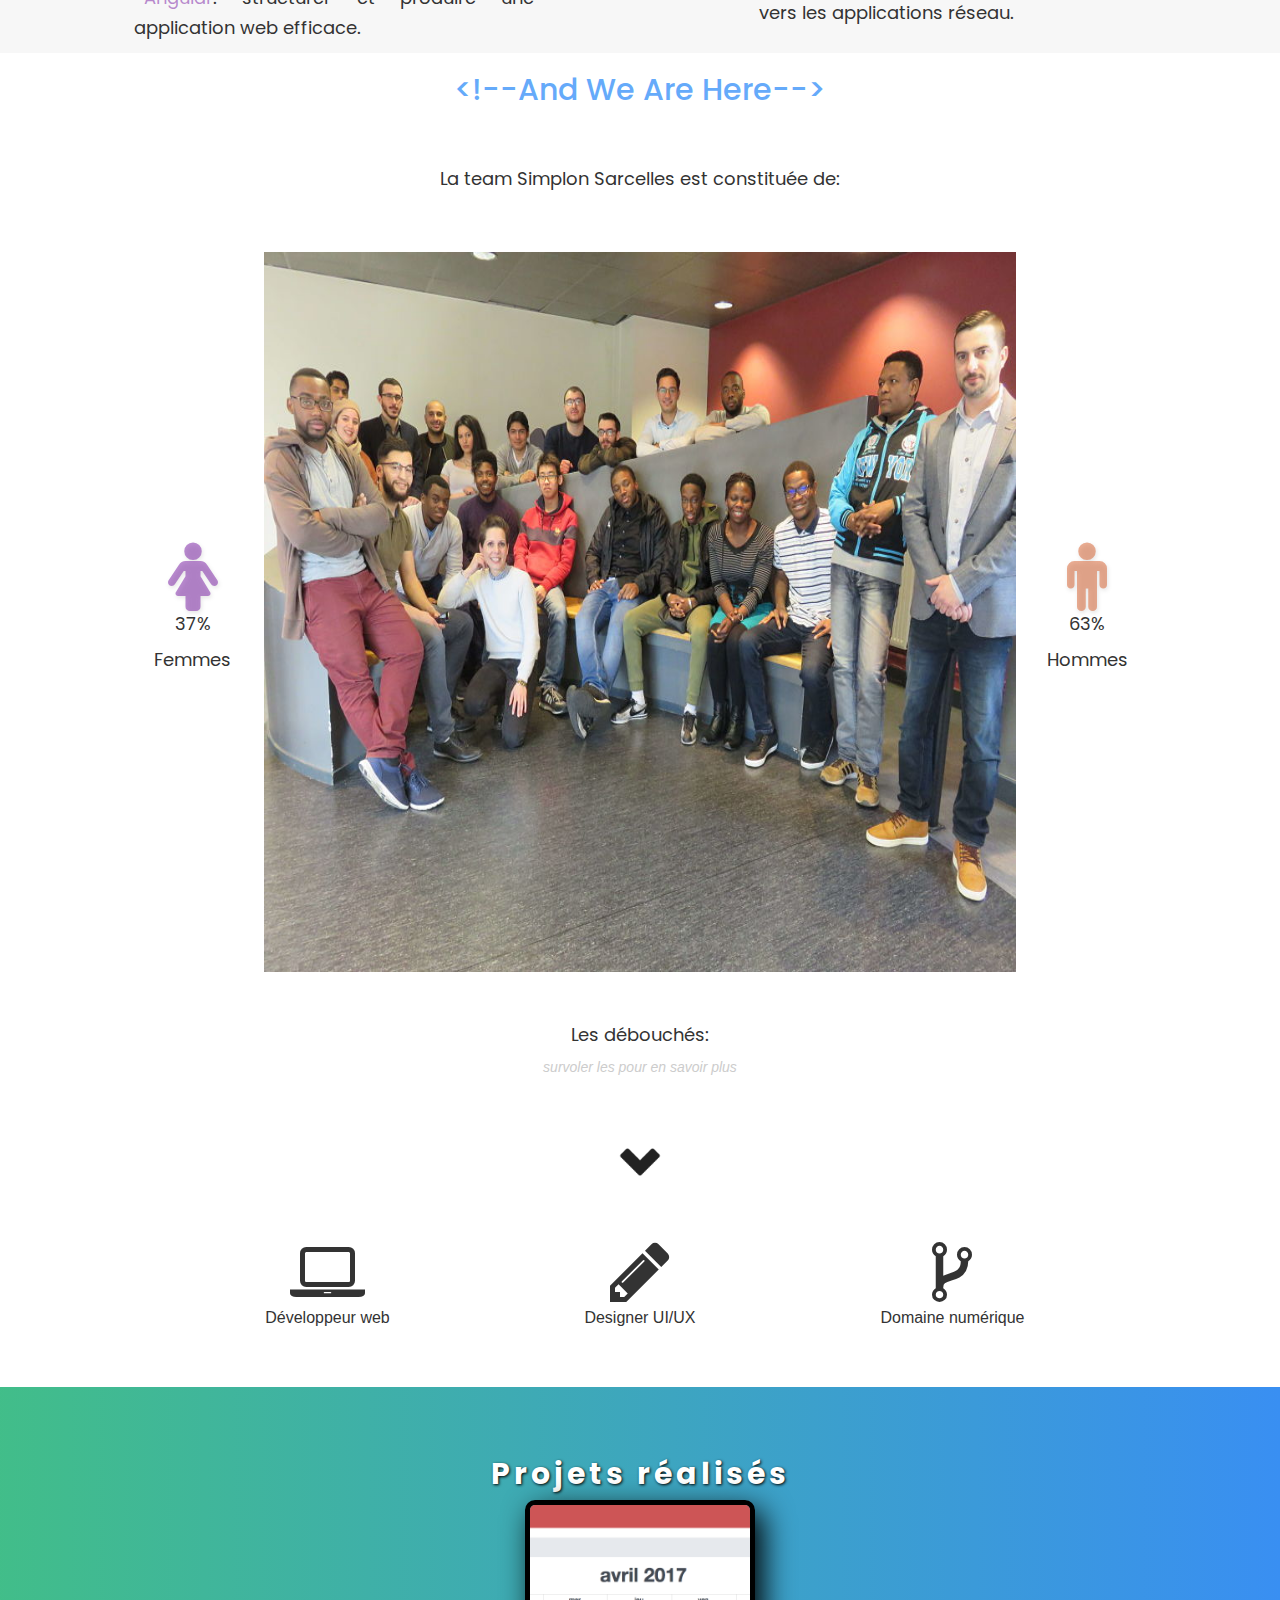
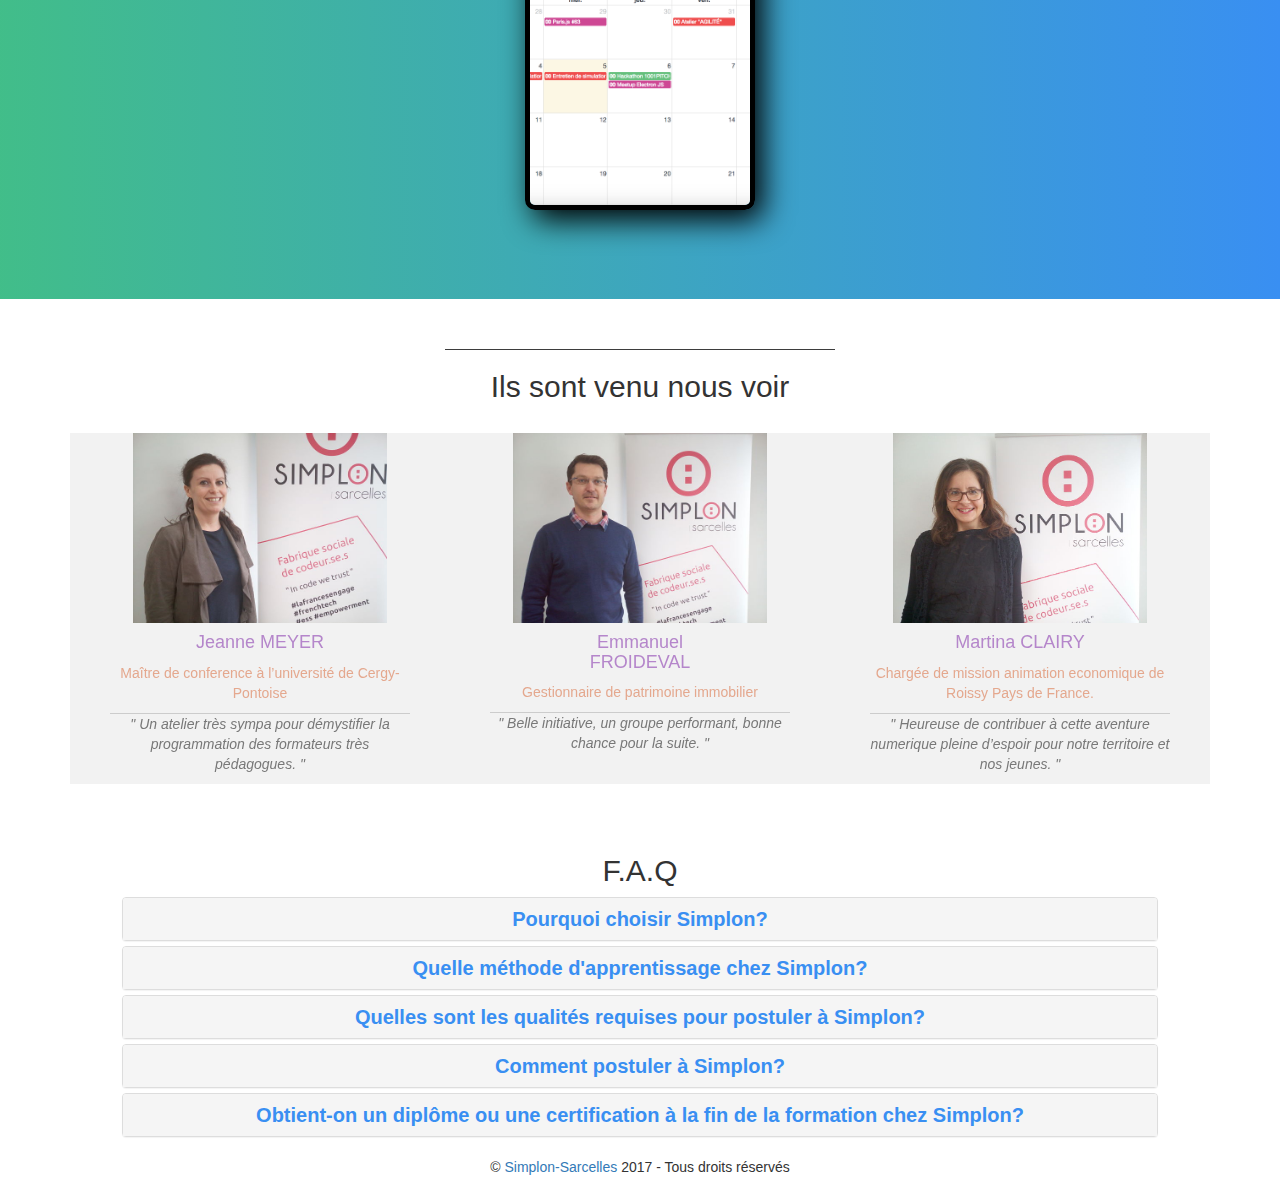
==== commit 26af79d9: "modif photo et partie projet" ====
--- a/index.html
+++ b/index.html
@@ -287,20 +287,21 @@
 
                 <p>La team Simplon Sarcelles est constituée de:
                 </p>
-                <div class="col-lg-offset-2 col-lg-8 col-md-offset-2 col-md-8 hommesfemmes">
-
-                </div>
+               
 
 
                 <div class="espace"></div>
 
-                <div class=" col-lg-offset-1 col-lg-10 col-md-offset-1 col-md-10 groupe">
+                <div class=" col-lg-offset-1 col-lg-10 col-md-offset-1 col-md-10 col-sm-12 col-xs-12 groupe">
                     <div class="col-lg-offset-0 col-lg-2 col-md-offset-0 col-md-2 col-sm-offset-0 col-sm-3 hidden-xs femmes">
                         <i class="fa fa-female fa-5x" aria-hidden="true"></i>
                         <p>37%</p>
                         <p>Femmes</p>
                     </div>
-                    <a href="images/groupe.jpg" target="_blank" title="promo Simplon-Sarcelles 1"><img src="images/groupe.jpg" class="img-responsive"></a>
+                   
+                         <a href="images/groupe.jpg" target="_blank" title="promo Simplon-Sarcelles 1"><img src="images/groupe.jpg" class="img-responsive"></a>
+               
+                   
 
                     <div class="col-lg-offset-0 col-lg-2 col-md-offset-0 col-md-2 col-sm-offset-0 col-sm-3 hidden-xs hommes">
                         <i class="fa fa-male fa-5x" aria-hidden="true"></i>
@@ -309,28 +310,7 @@
                         <p>Hommes</p>
                     </div>
                 </div>
-                <!--   icons en taille telephone -->
-                <div class="icons-small col-xs-offset-1 col-xs-10">
-                    <div class="col-xs-2 visible-xs femmes text-small">
-                        <i class="fa fa-female fa-5x" aria-hidden="true"></i>
-                    </div>
-                    <div class="text-pour visible-xs">
-                        <p>37%</p>
-                        <p>Femmes</p>
-                    </div>
-
-                    <div class="col-xs-offset-0 col-xs-2 visible-xs hommes text-small">
-                        <i class="fa fa-male fa-5x" aria-hidden="true"></i>
-                    </div>
-                    <div class="text-pour visible-xs">
-                        <p>63%</p>
-                    <p>Hommes</p>
-                    </div>
-                    
-                </div>
-
-
-                <!--   icons en taille telephone -->
+                
             </div>
         </div>
         <!-- fin simplon apprenant -->
@@ -388,12 +368,12 @@
                             <div class="espace"></div>
                             <h2><a>Projets réalisés</a></h2>
                         </div>
-                    </div>
-                    <!-- ********** espace entre titre et liens images ********** -->
-                    <div class="espace"></div>
-                    <!-- ********** fin espace entre titre et liens images ********** -->
-                    <div class="row">
-                        <div class="col-lg-offset-2 col-lg-2 col-md-offset-0 col-md-3 col-sm-offset-4 col-sm-4 col-xs-offset-2 col-xs-8 liens_images">
+
+
+       
+
+
+                        <div class="col-lg-offset-4 col-lg-4 col-md-offset-4 col-md-4 col-sm-offset-4 col-sm-4 col-xs-offset-2 col-xs-8 liens_images">
                             <a href="#">
                                 <img src="images/simpevent.png" alt="" height="310px;" width="230px;" />
                                 <div class="text">
@@ -404,42 +384,12 @@
                                 </div>
                             </a>
                         </div>
-
-                        <div class="col-xs-0 visible-xs col-sm-0 visible-sm espace"></div>
-                        <div class="col-xs-0 visible-xs col-sm-0 visible-sm espace"></div>
-                        <div class="col-xs-0 visible-xs col-sm-0 visible-sm espace"></div>
-                        <div class="col-xs-0 visible-xs col-sm-0 visible-sm espace"></div>
-                        <div class="col-xs-0 visible-xs col-sm-0 visible-sm espace"></div>
-                        <div class="col-xs-0 visible-xs col-sm-0 visible-sm espace"></div>
-                        <div class="col-xs-0 visible-xs col-sm-0 visible-sm espace"></div>
-
-                        <div class="col-lg-offset-1 col-lg-2  col-md-offset-1 col-md-3 col-sm-offset-4 col-sm-4 col-xs-offset-2 col-xs-8 liens_images">
-                            <a href="#"><img src="images/pixeldesign.jpg" alt="" height="310px;" width="230px;" />
-                                <div class="text">e-commerce</div>
-                            </a>
-                        </div>
-
-                        <div class="col-xs-0 visible-xs col-sm-0 visible-sm espace"></div>
-                        <div class="col-xs-0 visible-xs col-sm-0 visible-sm espace"></div>
-                        <div class="col-xs-0 visible-xs col-sm-0 visible-sm espace"></div>
-                        <div class="col-xs-0 visible-xs col-sm-0 visible-sm espace"></div>
-                        <div class="col-xs-0 visible-xs col-sm-0 visible-sm espace"></div>
-                        <div class="col-xs-0 visible-xs col-sm-0 visible-sm espace"></div>
-                        <div class="col-xs-0 visible-xs col-sm-0 visible-sm espace"></div>
-
-                        <div class="col-lg-offset-1 col-lg-2  col-md-offset-1 col-md-3 col-sm-offset-4 col-sm-4 col-xs-8 col-xs-offset-2 liens_images">
-                            <a href="#"><img src="images/house.jpg" alt="" height="310px;" width="230px;" />
-                                <div class="text">House</div>
-                            </a>
-                        </div>
-                        <!-- </div> -->
-                    </div>
-
-                    <!-- ********** debut espace entre liens images et bas ********** -->
+                    </div>
                     <div class="espace"></div>
-                    <div class="espace"></div>
-                    <!-- ********** debut espace entre liens images et bas ********** -->
-                </div>
+                </div>
+
+
+        
             </div>
         </div>
     </section>
--- a/style.css
+++ b/style.css
@@ -4,11 +4,13 @@
     height: 50px;
     width: 100%;
 }
+
 .carousel-inner>.item>img,
 .carousel-inner>.item>a>img {
     width: 100%;
     margin: auto;
 }
+
 
 /* UTILITE*/
 
@@ -28,6 +30,7 @@
     object-fit: cover;
 }
 
+
 /* SECTION DE LA VIDEO HOME PAGE */
 
 
@@ -44,6 +47,7 @@
     font-family: 'Poppins', sans-serif;
 }
 
+
 /* HEADER FILTRE VERT */
 
 
@@ -57,6 +61,7 @@
     height: 100vh;
 }
 
+
 /* EMPLACEMENT TITRE */
 
 
@@ -69,6 +74,7 @@
     font-family: 'Megrim', cursive;
     text-shadow: 1px 1px 10px #3D3D3D;
 }
+
 
 /* TITRE HEADER FILTRE VERT */
 
@@ -82,6 +88,7 @@
     filter: drop-shadow(1px 1px 10px #3D3D3D);
 }
 
+
 /* IMAGE HEADER FILTRE VERT */
 
 
@@ -93,21 +100,26 @@
     background-color: transparent;
     border-color: transparent;
 }
+
 #myNavbar a {
     background-color: transparent;
 }
+
 .navbar-inverse .navbar-nav>li>a {
     color: #ccc;
 }
+
 .navigation {
     display: flex;
     justify-content: center;
     height: 100px;
     transition-duration: 0.3s;
 }
+
 .navigation li {
     margin: 20px 0 0 0;
 }
+
 .fadeout {
     background-color: rgba(0, 0, 0, 0.8);
     height: 70px;
@@ -115,17 +127,16 @@
     transform: translateY(-20px);
 }
 
-#nav-toggle{
+#nav-toggle {
     border: 1px solid transparent;
     margin: 25px 0 0 0;
 }
-#nav-toggle:hover{
+
+#nav-toggle:hover {
     background-color: transparent;
 }
 
 
-
- 
 /* ONGLET SIMPLONNIENS MENU */
 
 
@@ -137,6 +148,7 @@
     -moz-animation: blink 0.7s infinite;
     animation: blink 0.7s infinite;
 }
+
 @keyframes blink {
     0% {
         opacity: 1;
@@ -148,6 +160,7 @@
         opacity: 1;
     }
 }
+
 @-webkit-keyframes blink {
     0% {
         opacity: 1;
@@ -159,6 +172,7 @@
         opacity: 1;
     }
 }
+
 @-moz-keyframes blink {
     0% {
         opacity: 1;
@@ -171,6 +185,7 @@
     }
 }
 
+
 /*CURSEUR CLIGNOTANT*/
 
 
@@ -186,46 +201,56 @@
     flex-direction: column;
     align-items: center;
 }
+
 .presentation h4 {
     line-height: 100px;
     font-family: 'Poppins', sans-serif;
     color: black;
 }
+
 .presentation p {
     font-family: 'Poppins', sans-serif;
     font-size: 18px;
     line-height: 35px;
     color: black;
 }
+
 .textfondateur {
     font-family: 'Poppins', sans-serif;
 }
+
 #fred {
     color: black;
 }
 
+
 /****** HEADER FORMA-SIMPLON ******/
 
 .head-formation {
     background-color: rgb(247, 247, 247);
 }
+
 .first i,
 .first p {
     animation: fadein 2s;
 }
+
 .second i,
 .second p {
     animation: fadein2 2s;
 }
+
 .head-formation h2 {
     color: rgba(101, 170, 250, 1);
     text-align: center;
     line-height: 100px;
 }
+
 .head-formation p {
     font-family: 'Poppins', sans-serif;
     font-size: 18px;
 }
+
 @keyframes fadein {
     from {
         opacity: 0;
@@ -236,6 +261,7 @@
         transform: translateX(0px);
     }
 }
+
 @keyframes fadein2 {
     from {
         opacity: 0;
@@ -247,6 +273,7 @@
     }
 }
 
+
 /****** HEADER FORMA-SIMPLON ******/
 
 
@@ -255,12 +282,15 @@
 .programme {
     background-color: rgb(247, 247, 247);
 }
+
 .programme h2 {
     text-align: center;
     color: rgba(101, 170, 250, 1);
     font-family: 'Poppins', sans-serif;
 }
+
 .programme h4 {}
+
 .programme p {
     text-align: justify;
     line-height: 30px;
@@ -269,12 +299,15 @@
     font-size: 18px;
     font-family: 'Poppins', sans-serif;
 }
+
 .programme span {
     color: rgba(119, 25, 163, 0.5);
 }
+
 .programme span:hover {
     color: rgba(215, 93, 41, 0.5);
 }
+
 
 /*PROGRAMME*/
 
@@ -285,12 +318,15 @@
     flex-direction: column;
     align-items: center;
 }
+
 .anim-front {
     animation: anim-front 2s;
 }
+
 .anim-front2 {
     animation: anim-front2 2s;
 }
+
 @keyframes anim-front {
     from {
         opacity: 0;
@@ -301,6 +337,7 @@
         transform: translateX(0px);
     }
 }
+
 @keyframes anim-front2 {
     from {
         opacity: 0;
@@ -312,6 +349,7 @@
     }
 }
 
+
 /****** HEADER SIMPLONIENS ******/
 
 .head-simplonniens h2 {
@@ -319,57 +357,69 @@
     color: rgba(101, 170, 250, 1);
     font-family: 'Poppins', sans-serif;
 }
+
 .head-simplonniens p {
     text-align: center;
     font-size: 18px;
     font-family: 'Poppins', sans-serif;
 }
+
 .groupe {
     display: flex;
     align-items: center;
 }
+
 .groupe img {
     background-size: cover;
     cursor: zoom-in;
     height: 80vh;
     transition-duration: 0.1s;
 }
+
 #debouche {
     text-align: center;
     font-family: 'Poppins', sans-serif;
     font-size: 18px;
 }
+
 #plus {
     color: #ccc;
 }
+
 .hommesfemmes {
     display: flex;
     justify-content: center;
 }
+
 .femmes i {
     color: rgba(119, 25, 163, 0.5);
     filter: drop-shadow(1px 2px 2px #ccc);
 }
+
 .hommes i {
     color: rgba(215, 93, 41, 0.5);
     filter: drop-shadow(1px 2px 2px #ccc);
 }
+
 .femmes {
     text-align: center;
 }
+
 .hommes {
     text-align: center;
 }
 
-.icons-small{
+.icons-small {
     top: 20px;
     display: flex;
     align-items: center;
 }
-.text-pour{
-    display: flex;
-}
-.text-pour{
+
+.text-pour {
+    display: flex;
+}
+
+.text-pour {
     margin: 0 5px 0 25px;
     font-size: 15px;
 }
@@ -377,14 +427,16 @@
 .flechette {
     text-align: center;
 }
+
 .flechette img {
     height: 50px;
     animation: fleche 0.7s ease infinite;
 }
 
-.text-small{
-    text-align: center;
-}
+.text-small {
+    text-align: center;
+}
+
 @keyframes fleche {
     0% {
         transform: translateY(0px);
@@ -396,20 +448,25 @@
         transform: translateY(0px);
     }
 }
+
 .icons-debouche p {
     font-size: 16px;
 }
+
 .icons-debouche i {
     display: flex;
     justify-content: center;
     color: #333333;
 }
+
 .icons-debouche i:hover {
     color: rgba(101, 170, 250, 1);
 }
+
 .icons-debouche a:hover {
     text-decoration: none;
 }
+
 .min-icons {
     display: flex;
     justify-content: center;
@@ -419,6 +476,7 @@
     animation-name: bounceIn;
     animation-duration: 1s;
 }
+
 .infos {
     background-color: #f2f2f2;
     padding: 10px;
@@ -431,6 +489,7 @@
     color: rgb(136, 134, 134);
     font-style: italic;
 }
+
 @-webkit-keyframes bounceIn {
     from,
     20%,
@@ -469,6 +528,7 @@
         transform: scale3d(1, 1, 1);
     }
 }
+
 @keyframes bounceIn {
     from,
     20%,
@@ -507,6 +567,10 @@
         transform: scale3d(1, 1, 1);
     }
 }
+.groupe{
+    display: flex;
+    justify-content: center;
+}
 
 /****** HEADER SIMPLONIENS ******/
 
@@ -517,6 +581,12 @@
     background: -webkit-linear-gradient(to left, rgba(57, 143, 242, 1) 47%, rgba(18, 173, 108, 0.8));
     background: linear-gradient(to left, rgba(57, 143, 242, 1), rgba(18, 173, 108, 0.8));
 }
+
+.liens_images {
+    display: flex;
+    justify-content: center;
+}
+
 .liens_images img {
     border: 5px solid black;
     border-radius: 10px;
@@ -526,13 +596,12 @@
     position: relative;
     transition: .3s ease-in-out;
 }
+
 .liens_images img:hover {
     border: 5px solid #fff;
     border-radius: 10px;
 }
-.overlay:hover {
-    opacity: 0.8;
-}
+
 .images-hover img {
     position: absolute;
     z-index: 100;
@@ -543,29 +612,31 @@
     margin-left: -80px;
     background-size: cover;
 }
+
 .text {
     color: white;
     font-size: 20px;
-    position: absolute;
-    top: 310px;
+    z-index: 1000;
+    position: relative;
+    top: 0px;
     width: 200px;
     text-align: center;
-    left: 125px;
+    left: 120px;
     transform: translate(-50%, -50%);
     -ms-transform: translate(-50%, -50%);
     opacity: 0;
 }
 
-.text-avance{
-    top: 330px;
+.text-avance {
+    top: 30px;
     transition-duration: 0.1s;
     opacity: 1;
 }
 
-
 .titre_projet_realises {
     text-align: center;
 }
+
 .titre_projet_realises a {
     font-weight: bold;
     color: #fff;
@@ -576,6 +647,7 @@
     letter-spacing: 4px;
 }
 
+
 /*PROJETS*/
 
 
@@ -585,6 +657,7 @@
     border-top: 1px solid #3D3D3D;
     text-align: center;
 }
+
 .photos {
     text-align: center;
     display: flex;
@@ -592,21 +665,26 @@
     flex-direction: column;
     align-items: center;
 }
+
 .photos h4,
 p {
     text-align: center;
 }
+
 .photos h4 {
     color: rgba(119, 25, 163, 0.5);
 }
+
 .photos img {
     height: 190px;
     background-size: cover;
 }
+
 #fonction {
     width: 300px;
     color: rgba(215, 93, 41, 0.5);
 }
+
 #parasoc {
     width: 300px;
     border-top: 1px solid #ccc;
@@ -614,6 +692,7 @@
     color: #787878;
 }
 
+
 /*TEMOIGNAGE*/
 
 
@@ -622,15 +701,18 @@
 .FAQHEAD {
     text-align: center;
 }
+
 .FAQHEAD p {
     font-size: 18px;
     font-weight: 200;
 }
+
 .FAQHEAD h4 {
     font-size: 20px;
     font-weight: bold;
     color: rgba(57, 143, 242, 1);
 }
+
 
 /*FAQ*/
 
@@ -685,6 +767,7 @@
         font-size: 25px;
     }
 }
+
 @media screen and (min-width: 2560px) {
     /* TITRE HEADER FILTRE VERT */
     .titre h1 {
@@ -756,8 +839,7 @@
     }
     .titrelivre h2 {
         font-size: 50px;
-                text-align: center;
-
+        text-align: center;
     }
     .photos h4 {
         font-size: 40px;
@@ -782,4 +864,5 @@
     }
 }
 
+
 /* MEDIA QUERIES*/
